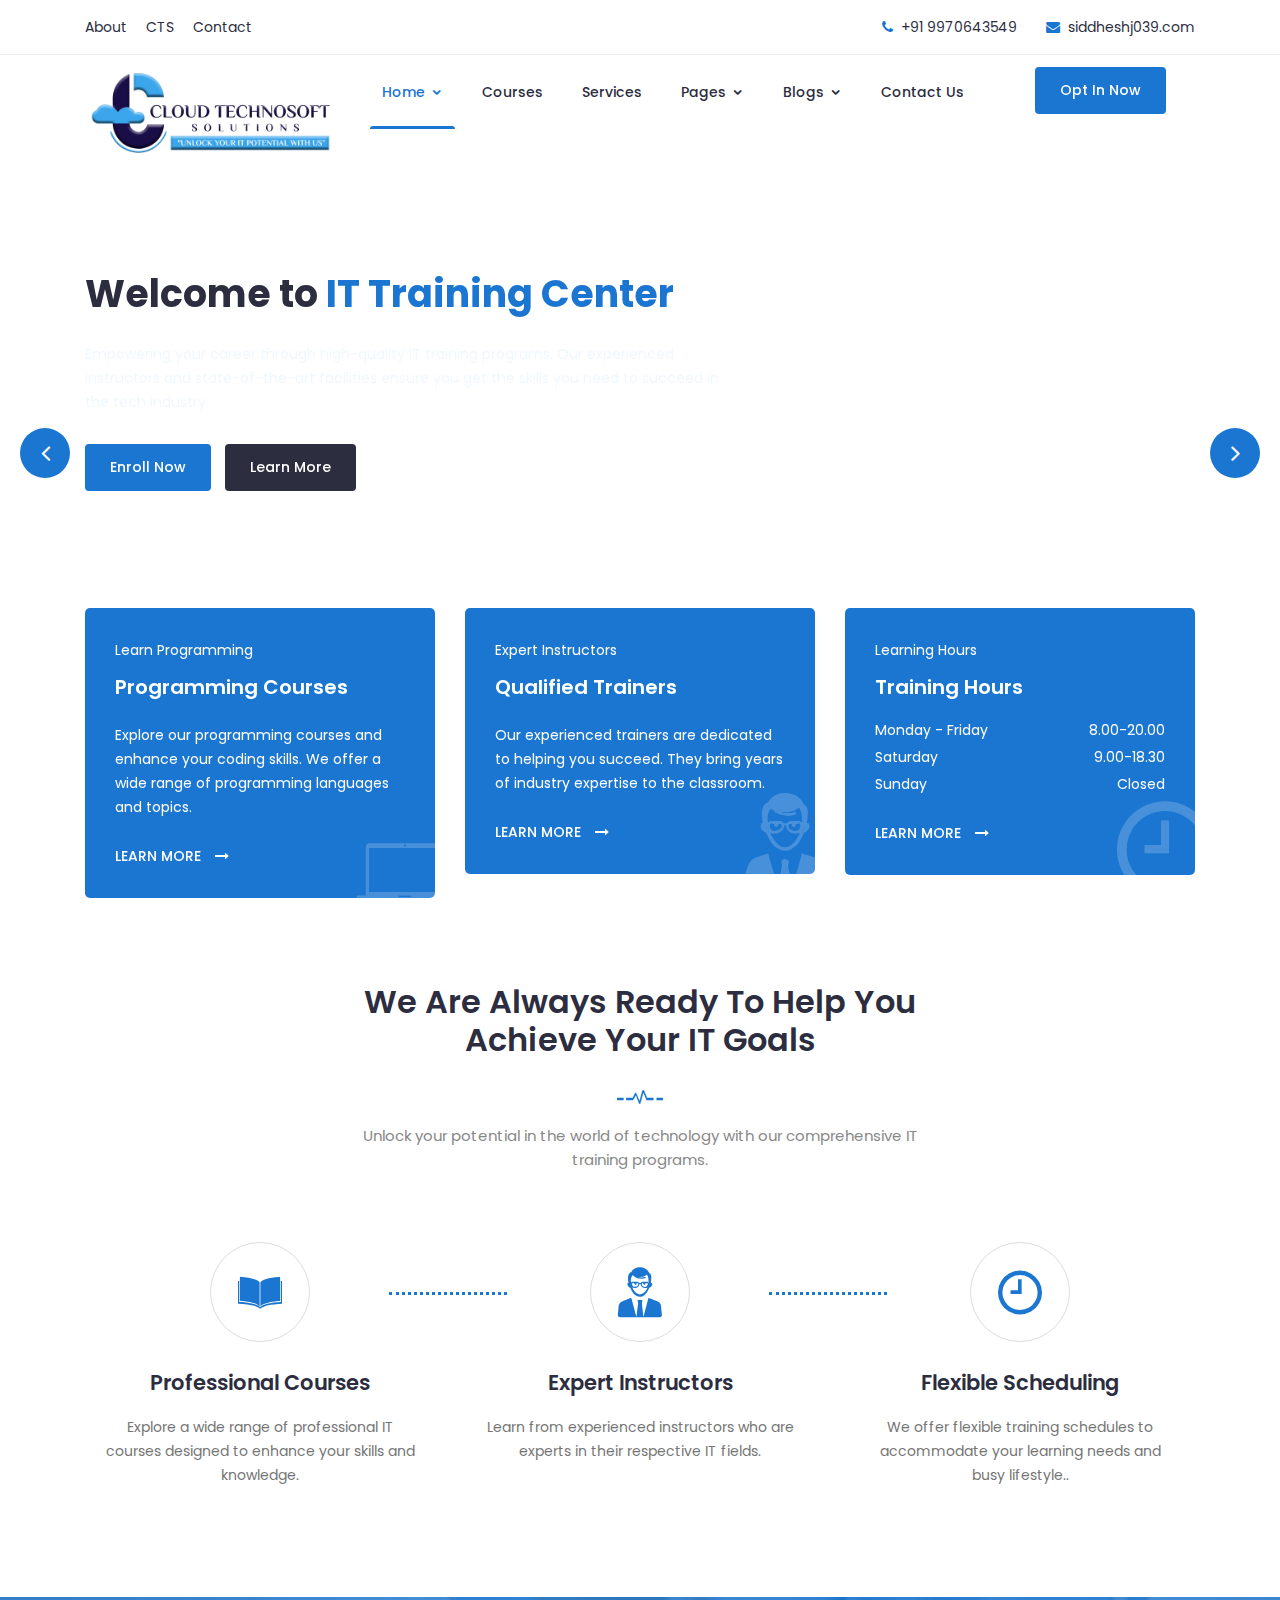
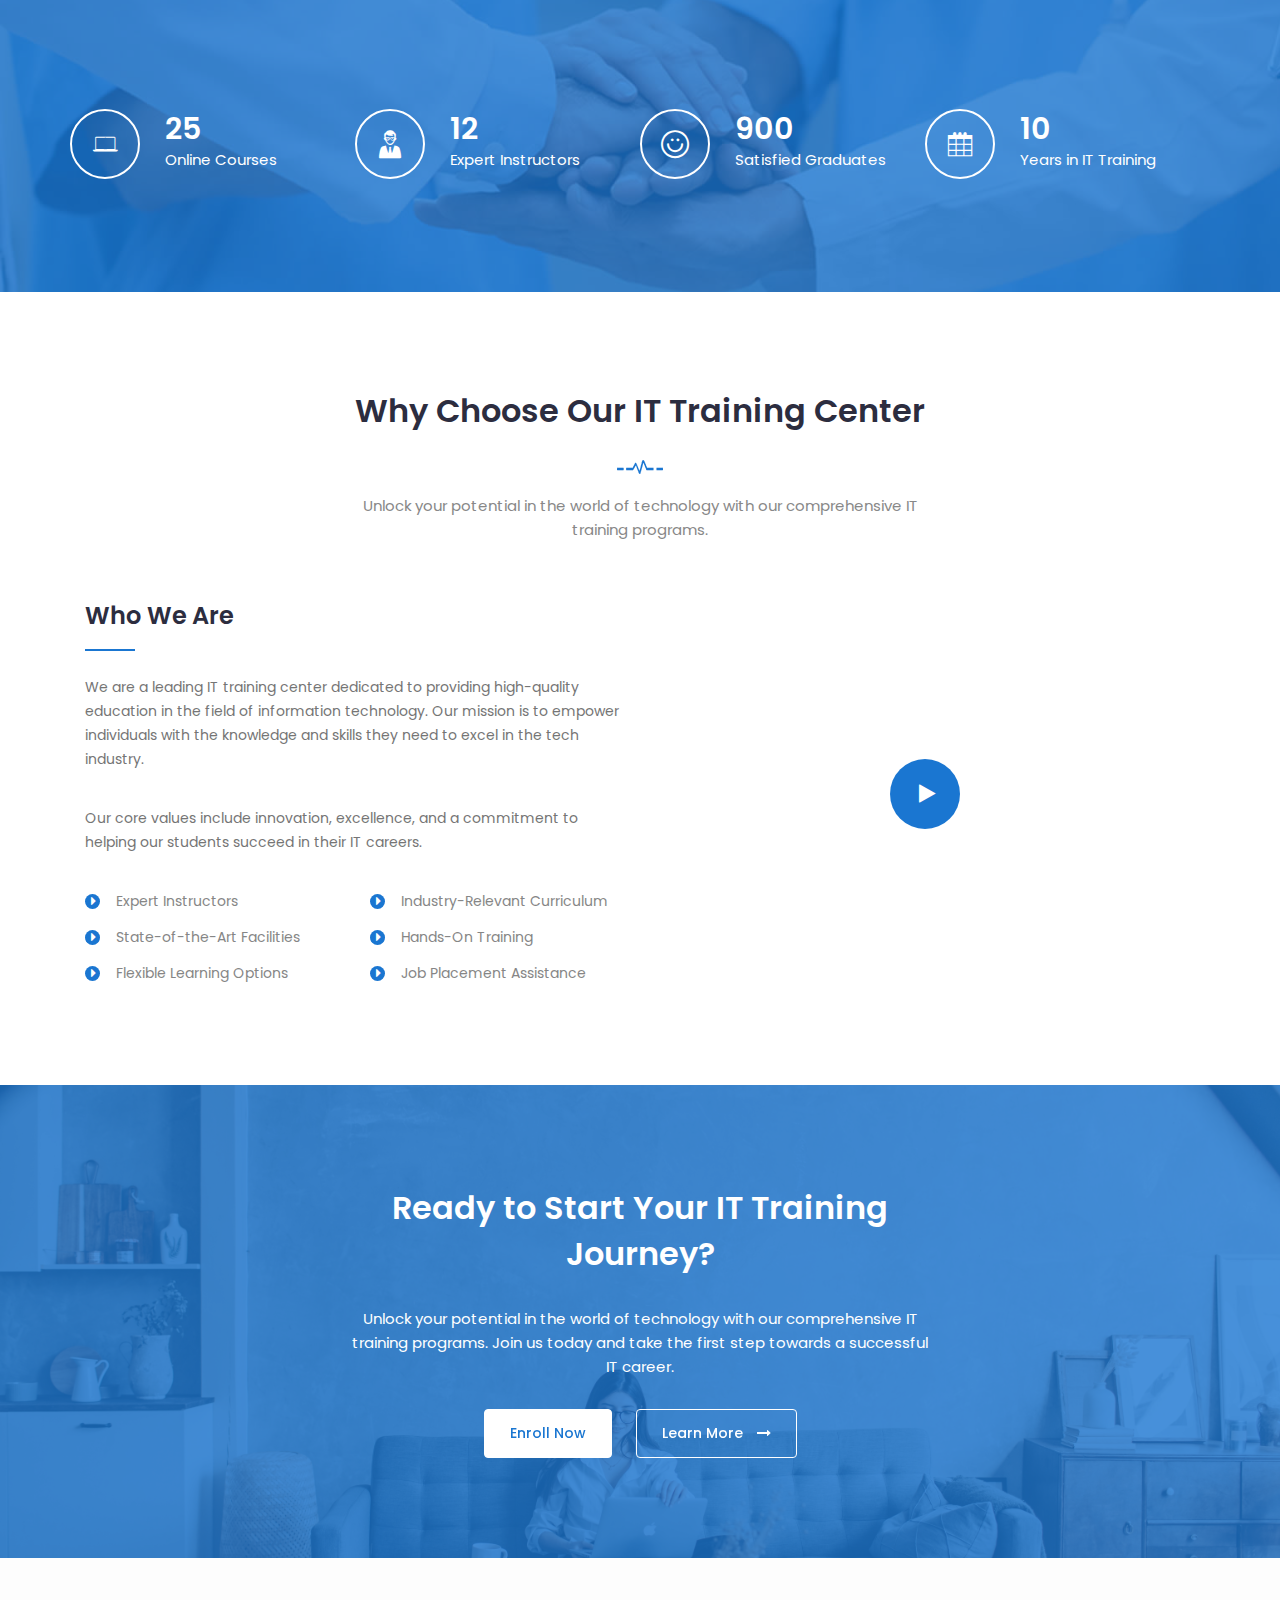
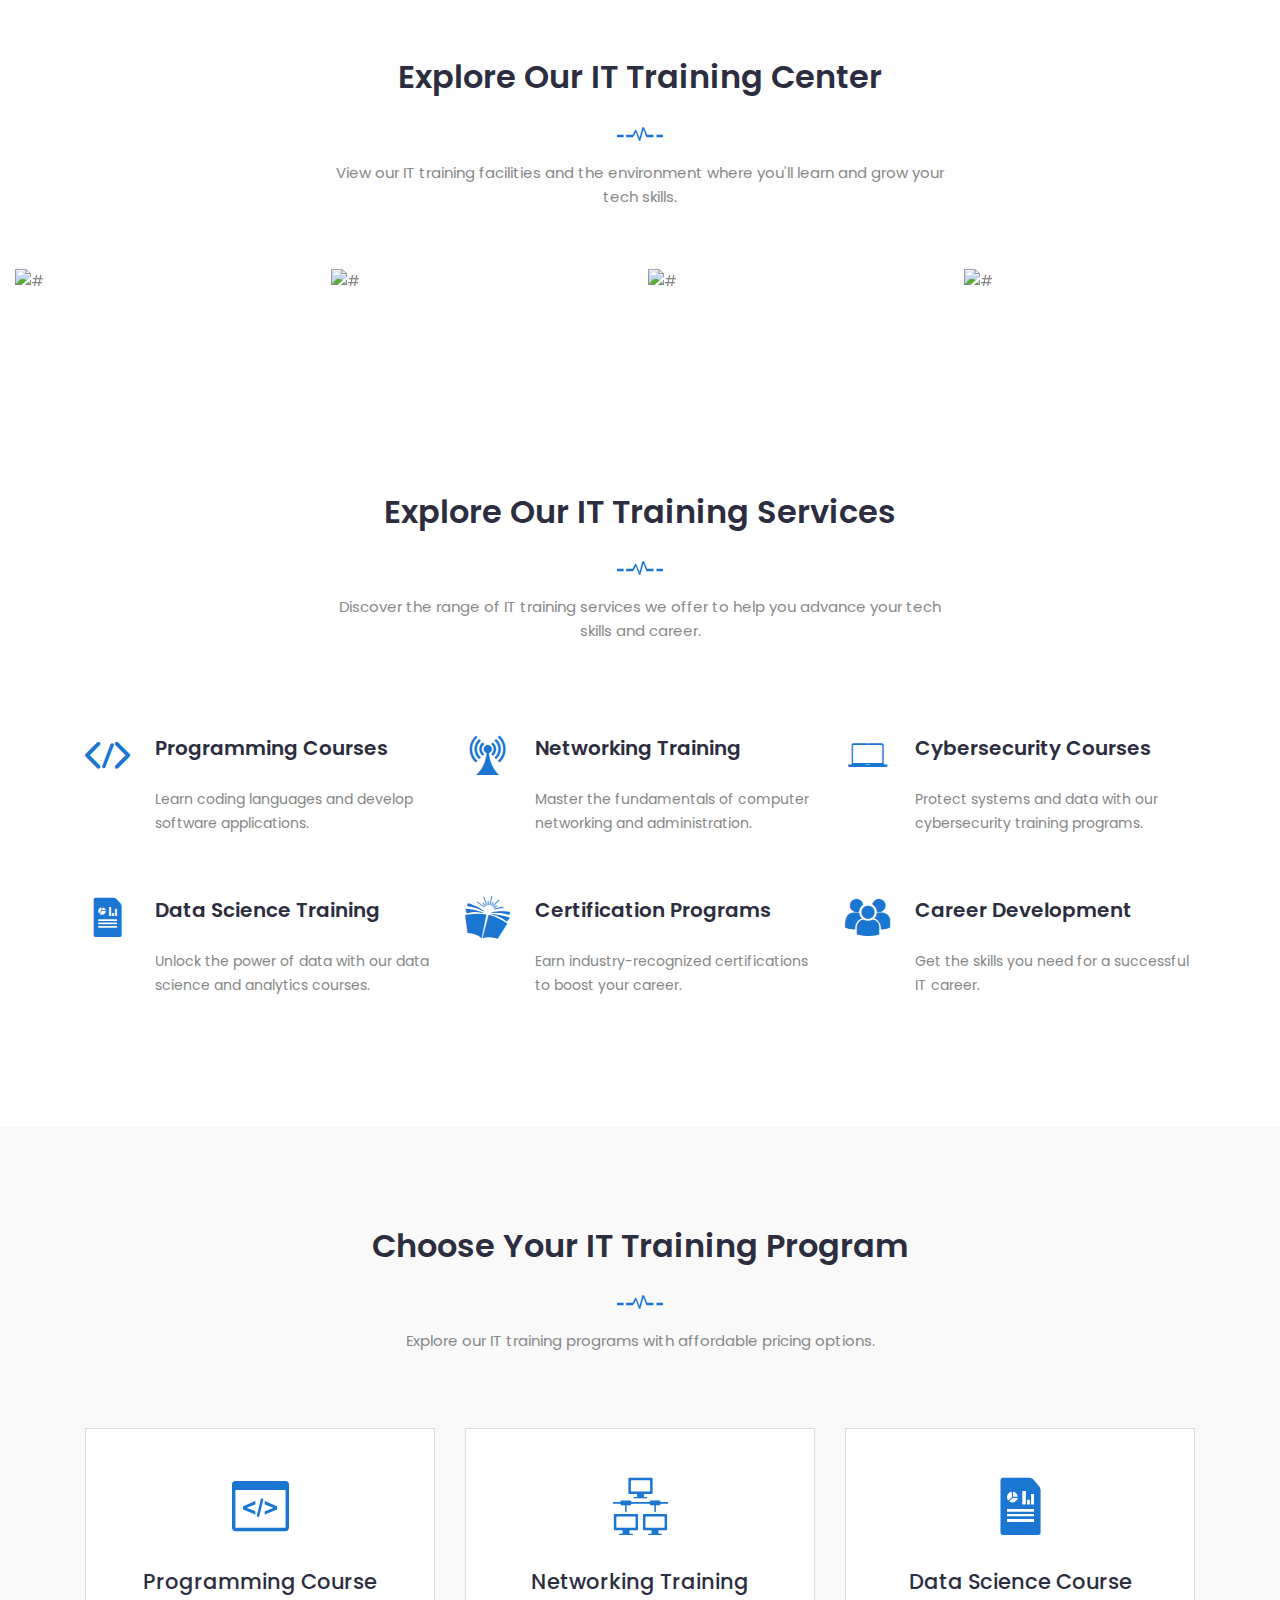
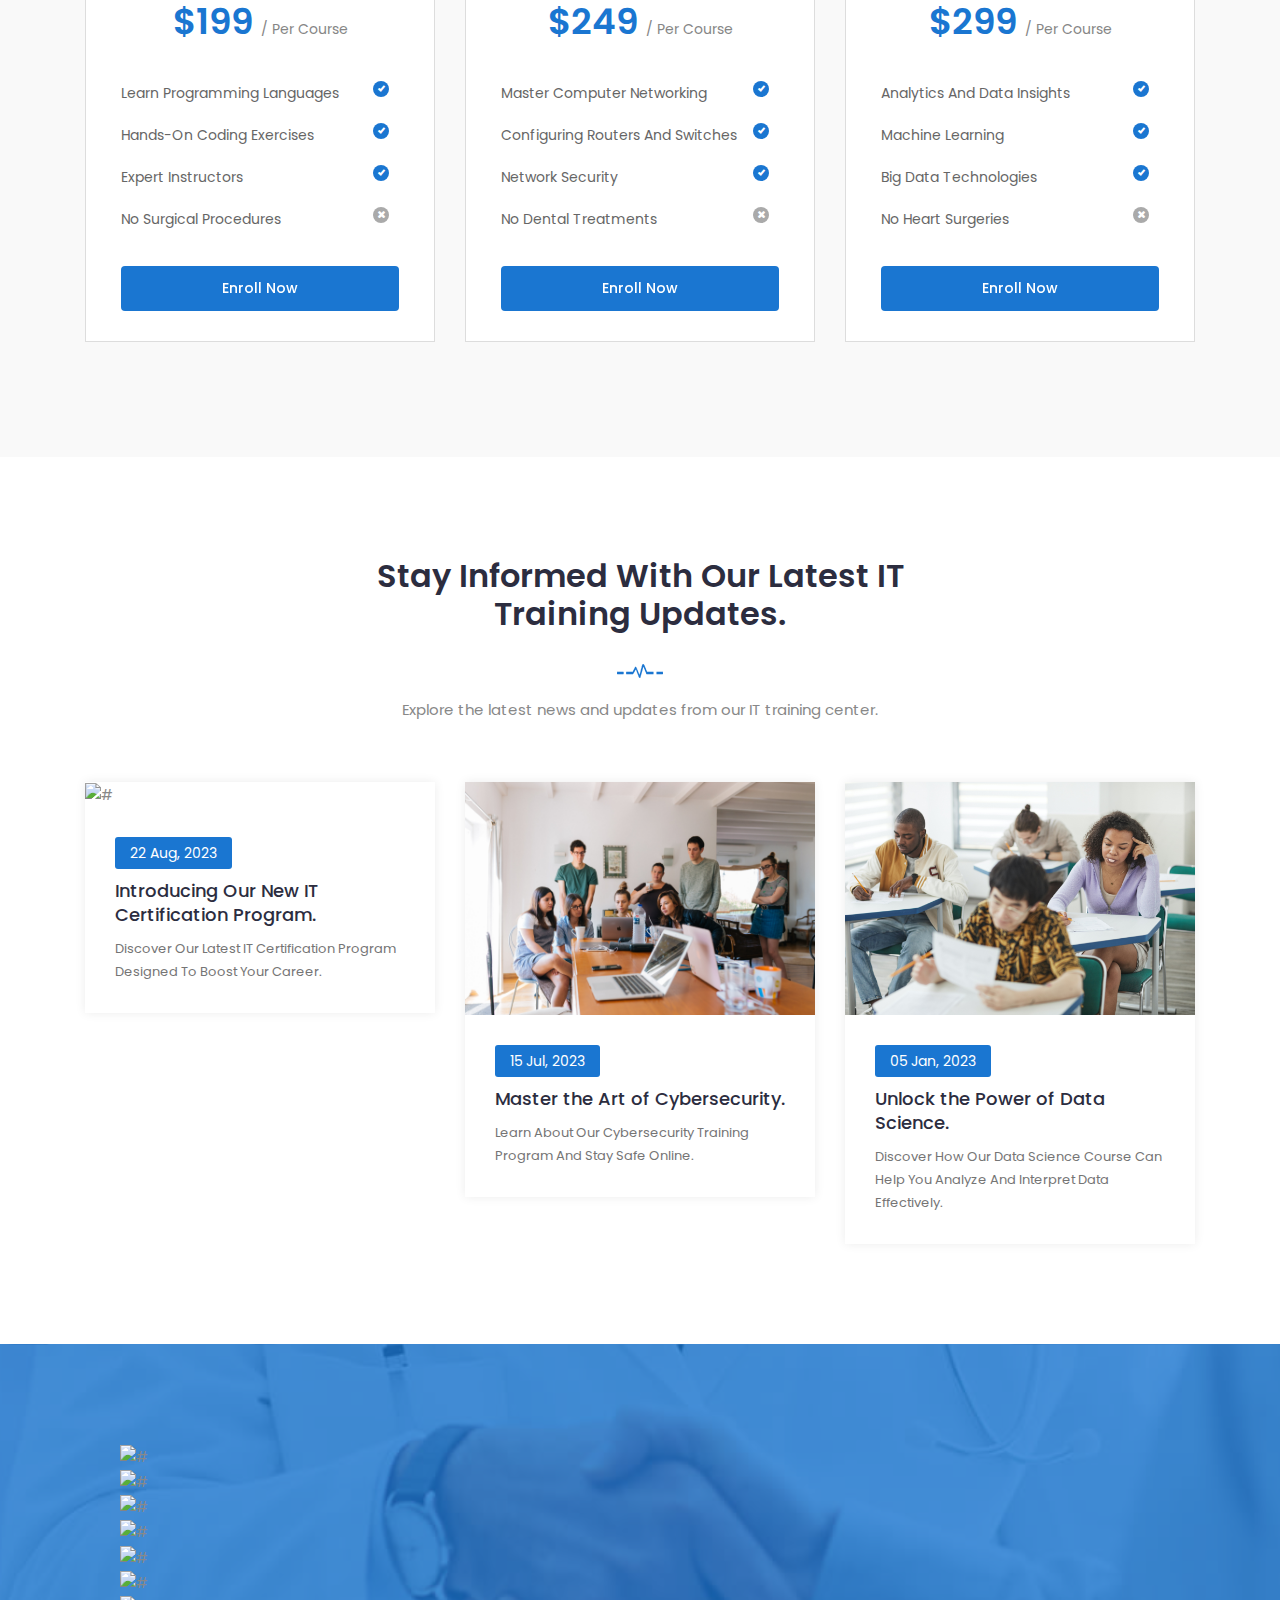
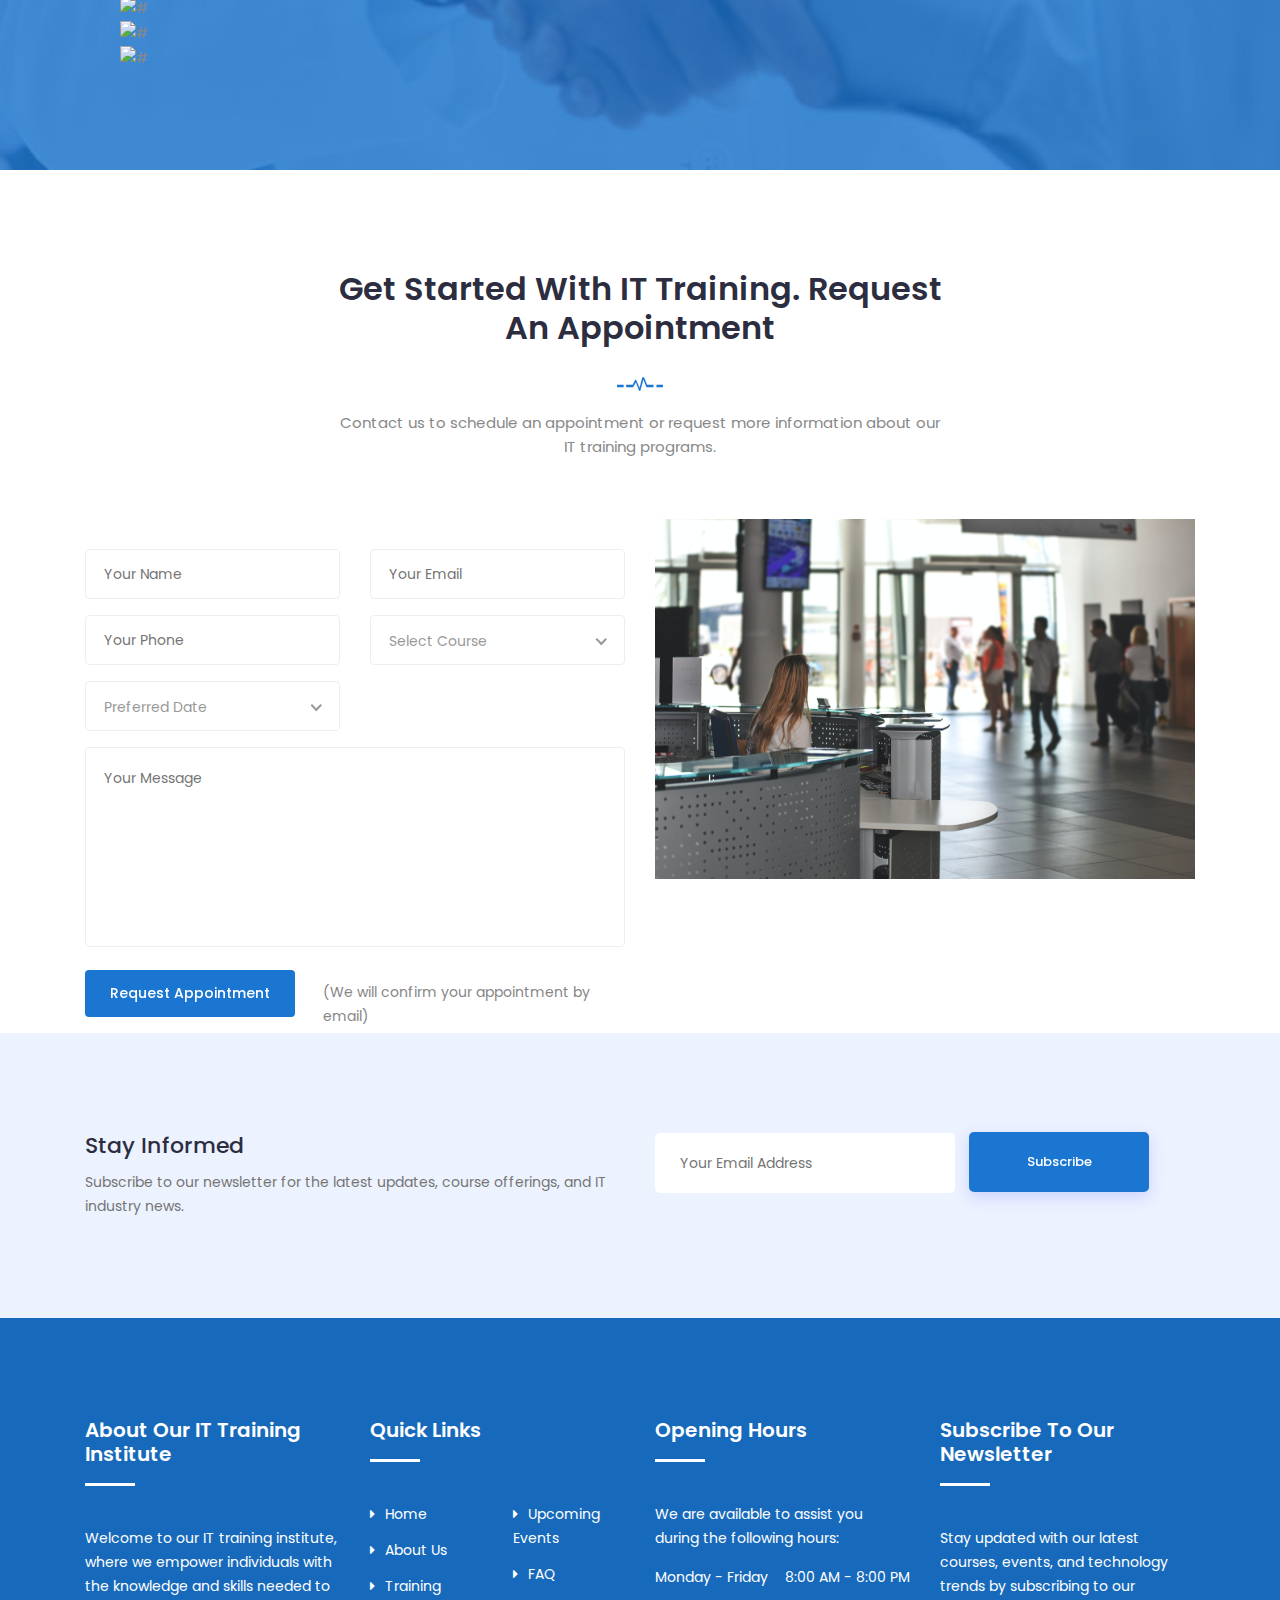
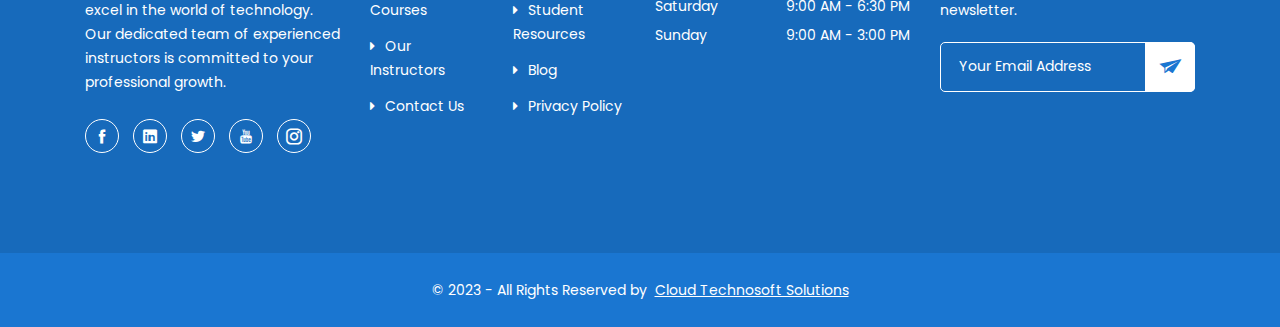
==== index.html @ 2bb89c11 "Add files via upload" ====
<!doctype html>
<html class="no-js" lang="zxx">
    <head>
        <!-- Meta Tags -->
		<meta charset="utf-8">
		<meta http-equiv="X-UA-Compatible" content="IE=edge">
		<meta name="keywords" content="Site keywords here">
		<meta name="description" content="">
		<meta name='copyright' content=''>
		<meta name="viewport" content="width=device-width, initial-scale=1, shrink-to-fit=no">
		
		<!-- Title -->
        <title>Cloud Technosoft solutions  </title>
		
		<!-- Favicon -->
        <link rel="icon" href="img/vector_logo.png">
		
		<!-- Google Fonts -->
		<link href="https://fonts.googleapis.com/css?family=Poppins:200i,300,300i,400,400i,500,500i,600,600i,700,700i,800,800i,900,900i&display=swap" rel="stylesheet">

		<!-- Bootstrap CSS -->
		<link rel="stylesheet" href="css/bootstrap.min.css">
		<!-- Nice Select CSS -->
		<link rel="stylesheet" href="css/nice-select.css">
		<!-- Font Awesome CSS -->
        <link rel="stylesheet" href="css/font-awesome.min.css">
		<!-- icofont CSS -->
        <link rel="stylesheet" href="css/icofont.css">
		<!-- Slicknav -->
		<link rel="stylesheet" href="css/slicknav.min.css">
		<!-- Owl Carousel CSS -->
        <link rel="stylesheet" href="css/owl-carousel.css">
		<!-- Datepicker CSS -->
		<link rel="stylesheet" href="css/datepicker.css">
		<!-- Animate CSS -->
        <link rel="stylesheet" href="css/animate.min.css">
		<!-- Magnific Popup CSS -->
        <link rel="stylesheet" href="css/magnific-popup.css">
		
		<!-- Medipro CSS -->
        <link rel="stylesheet" href="css/normalize.css">
        <link rel="stylesheet" href="style.css">
        <link rel="stylesheet" href="css/responsive.css">
		
    </head>
    <body>
	<!--
	
        <div class="preloader">
            <div class="loader">
                <div class="loader-outter"></div>
                <div class="loader-inner"></div>

                <div class="indicator"> 
                    <svg width="16px" height="12px">
                        <polyline id="back" points="1 6 4 6 6 11 10 1 12 6 15 6"></polyline>
                        <polyline id="front" points="1 6 4 6 6 11 10 1 12 6 15 6"></polyline>
                    </svg>
                </div>
            </div>
        </div>
      End Preloader 
	 Get Pro Button
		<ul class="pro-features">
			<a class="get-pro" href="#">Get Pro</a>
			<li class="big-title">Pro Version Available on Themeforest</li>
			<li class="title">Pro Version Features</li>
			<li>2+ premade home pages</li>
			<li>20+ html pages</li>
			<li>Color Plate With 12+ Colors</li>
			<li>Sticky Header / Sticky Filters</li>
			<li>Working Contact Form With Google Map</li>
			<div class="button">
				<a href="http://preview.themeforest.net/item/mediplus-medical-and-doctor-html-template/full_screen_preview/26665910?_ga=2.145092285.888558928.1591971968-344530658.1588061879" target="_blank" class="btn">Pro Version Demo</a>
				<a href="https://themeforest.net/item/mediplus-medical-and-doctor-html-template/26665910" target="_blank" class="btn">Buy Pro Version</a>
			</div>
		</ul>
	-->
		<!-- Header Area -->
		<header class="header" >
			<!-- Topbar -->
			<div class="topbar">
				<div class="container">
					<div class="row">
						<div class="col-lg-6 col-md-5 col-12">
							<!-- Contact -->
							<ul class="top-link">
								<li><a href="#">About</a></li>
								<li><a href="#">CTS</a></li>
								<li><a href="#">Contact</a></li>
								
							</ul>
							<!-- End Contact -->
						</div>
						<div class="col-lg-6 col-md-7 col-12">
							<!-- Top Contact -->
							<ul class="top-contact">
								<li><i class="fa fa-phone"></i>+91 9970643549</li>
								<li><i class="fa fa-envelope"></i><a href="mailto:support@yourmail.com">siddheshj039.com</a></li>
							</ul>
							<!-- End Top Contact -->
						</div>
					</div>
				</div>
			</div>
			<!-- End Topbar -->
			<!-- Header Inner -->
			<div class="header-inner">
				<div class="container">
					<div class="inner">
						<div class="row">
							<div class="col-lg-3 col-md-3 col-12">
								<!-- Start Logo -->
								<div class="logo">
									<a href="index.html"><img src="img/dml.jpg" alt="#"></a>
								</div>
								<!-- End Logo -->
								<!-- Mobile Nav -->
								<div class="mobile-nav"></div>
								<!-- End Mobile Nav -->
							</div>
							<div class="col-lg-7 col-md-9 col-12">
								<!-- Main Menu -->
								<div class="main-menu">
									<nav class="navigation">
										<ul class="nav menu">
											<li class="active"><a href="#">Home <i class="icofont-rounded-down"></i></a>
												<ul class="dropdown">
													<li><a href="index.html">Home Page 1</a></li>
												</ul>
											</li>
											<li><a href="#">Courses </a></li>
											<li><a href="#">Services </a></li>
											<li><a href="#">Pages <i class="icofont-rounded-down"></i></a>
												<ul class="dropdown">
													<li><a href="404.html">404 Error</a></li>
												</ul>
											</li>
											<li><a href="#">Blogs <i class="icofont-rounded-down"></i></a>
												<ul class="dropdown">
													<li><a href="blog-single.html">Blog Details</a></li>
												</ul>
											</li>
											<li><a href="contact.html">Contact Us</a></li>
										</ul>
									</nav>
								</div>
								<!--/ End Main Menu -->
							</div>
							<div class="col-lg-2 col-12">
								<div class="get-quote">
									<a href="appointment.html" class="btn">Opt in now</a>
								</div>
							</div>
						</div>
					</div>
				</div>
			</div>
			<!--/ End Header Inner -->
		</header>
		<!-- End Header Area -->
		
		<!-- Slider Area -->
		<section class="slider">
			<div class="hero-slider">
				<!-- Start Single Slider -->
				<div class="single-slider" style="background-image:url('img/slidercts1.jpg')">
					<div class="container">
						<div class="row">
							<div class="col-lg-7">
								<div class="text">
									<h1>Welcome to <span>IT Training Center</span></h1>
									<p style="color: aliceblue;">Empowering your career through high-quality IT training programs. Our experienced instructors and state-of-the-art facilities ensure you get the skills you need to succeed in the tech industry.</p>
									<div class="button">
										<a href="#" class="btn">Enroll Now</a>
										<a href="#" class="btn primary">Learn More</a>
									</div>
								</div>
							</div>
						</div>
					</div>
				</div>
				<!-- End Single Slider -->
				<!-- Start Single Slider -->
				<div class="single-slider" style="background-image:url('img/slidercts2.jpg')">
					<div class="container">
						<div class="row">
							<div class="col-lg-7">
								<div class="text">
									<h1>Welcome to <span>IT Training Center</span></h1>
									<p>Our mission is to equip you with the latest IT skills and knowledge. Join us to explore a world of opportunities in the fast-paced IT industry.</p>
									<div class="button">
										<a href="#" class="btn">Enroll Now</a>
										<a href="#" class="btn primary">About Us</a>
									</div>
								</div>
							</div>
						</div>
					</div>
				</div>
				<!-- Start End Slider -->
				<!-- Start Single Slider -->
				<div class="single-slider" style="background-image:url('img/slidercts3.jpg')">
					<div class="container">
						<div class="row">
							<div class="col-lg-7">
								<div class="text">
									<h1>Welcome to <span>IT Training Center</span></h1>
									<p>Contact us today to start your journey towards a successful IT career. We are here to support your growth and development.</p>
									<div class="button">
										<a href="#" class="btn">Enroll Now</a>
										<a href="#" class="btn primary">Contact Us</a>
									</div>
								</div>
							</div>
						</div>
					</div>
				</div>
				<!-- End Single Slider -->
			</div>
		</section>
		<!--/ End Slider Area -->
		
		<!-- Start Schedule Area -->
<section class="schedule">
    <div class="container">
        <div class="schedule-inner">
            <div class="row">
                <div class="col-lg-4 col-md-6 col-12 ">
                    <!-- single-schedule -->
                    <div class="single-schedule first">
                        <div class="inner">
                            <div class="icon">
                                <i class="icofont-laptop"></i>
                            </div>
                            <div class="single-content">
                                <span>Learn Programming</span>
                                <h4>Programming Courses</h4>
                                <p>Explore our programming courses and enhance your coding skills. We offer a wide range of programming languages and topics.</p>
                                <a href="#">LEARN MORE <i class="fa fa-long-arrow-right"></i></a>
                            </div>
                        </div>
                    </div>
                </div>
                <div class="col-lg-4 col-md-6 col-12">
                    <!-- single-schedule -->
                    <div class="single-schedule middle">
                        <div class="inner">
                            <div class="icon">
                                <i class="icofont-teacher"></i>
                            </div>
                            <div class="single-content">
                                <span>Expert Instructors</span>
                                <h4>Qualified Trainers</h4>
                                <p>Our experienced trainers are dedicated to helping you succeed. They bring years of industry expertise to the classroom.</p>
                                <a href="#">LEARN MORE <i class="fa fa-long-arrow-right"></i></a>
                            </div>
                        </div>
                    </div>
                </div>
                <div class="col-lg-4 col-md-12 col-12">
                    <!-- single-schedule -->
                    <div class="single-schedule last">
                        <div class="inner">
                            <div class="icon">
                                <i class="icofont-clock-time"></i>
                            </div>
                            <div class="single-content">
                                <span>Learning Hours</span>
                                <h4>Training Hours</h4>
                                <ul class="time-sidual">
                                    <li class="day">Monday - Friday <span>8.00-20.00</span></li>
                                    <li class="day">Saturday <span>9.00-18.30</span></li>
                                    <li class="day">Sunday <span>Closed</span></li>
                                </ul>
                                <a href="#">LEARN MORE <i class="fa fa-long-arrow-right"></i></a>
                            </div>
                        </div>
                    </div>
                </div>
            </div>
        </div>
    </div>
</section>
<!--/ End Schedule Area -->


		<!-- Start Feautes -->
		<section class="Feautes section">
			<div class="container">
				<div class="row">
					<div class="col-lg-12">
						<div class="section-title">
							<h2>We Are Always Ready To Help You Achieve Your IT Goals</h2>
							<img src="img/section-img.png" alt="#">
							<p>Unlock your potential in the world of technology with our comprehensive IT training programs.

							</p>
						</div>
					</div>
				</div>
				<div class="row">
					<div class="col-lg-4 col-12">
						<!-- Start Single features -->
						<div class="single-features">
							<div class="signle-icon">
								<i class="icofont-book"></i>
							</div>
							<h3>Professional Courses</h3>
							<p>Explore a wide range of professional IT courses designed to enhance your skills and knowledge.</p>
						</div>
						<!-- End Single features -->
					</div>
					<div class="col-lg-4 col-12">
						<!-- Start Single features -->
						<div class="single-features">
							<div class="signle-icon">
								<i class="icofont-man-in-glasses"></i>
							</div>
							<h3>Expert Instructors</h3>
							<p>Learn from experienced instructors who are experts in their respective IT fields.</p>
						</div>
						<!-- End Single features -->
					</div>
					<div class="col-lg-4 col-12">
						<!-- Start Single features -->
						<div class="single-features last">
							<div class="signle-icon">
								<i class="icofont-clock-time"></i>
							</div>
							<h3>Flexible Scheduling</h3>
							<p>We offer flexible training schedules to accommodate your learning needs and busy lifestyle..</p>
						</div>
						<!-- End Single features -->
					</div>
				</div>
			</div>
		</section>
		<!--/ End Feautes -->
		
		<!-- Start Fun-facts -->
		<div id="fun-facts" class="fun-facts section overlay">
			<div class="container">
				<div class="row">
					<div class="col-lg-3 col-md-6 col-12">
						<!-- Start Single Fun -->
						<div class="single-fun">
							<i class="icofont icofont-laptop"></i>
							<div class="content">
								<span class="counter">25</span>
								<p>Online Courses</p>
							</div>
						</div>
						<!-- End Single Fun -->
					</div>
					<div class="col-lg-3 col-md-6 col-12">
						<!-- Start Single Fun -->
						<div class="single-fun">
							<i class="icofont icofont-teacher"></i>
							<div class="content">
								<span class="counter">12</span>
								<p>Expert Instructors</p>
							</div>
						</div>
						<!-- End Single Fun -->
					</div>
					<div class="col-lg-3 col-md-6 col-12">
						<!-- Start Single Fun -->
						<div class="single-fun">
							<i class="icofont-simple-smile"></i>
							<div class="content">
								<span class="counter">900</span>
								<p>Satisfied Graduates</p>
							</div>
						</div>
						<!-- End Single Fun -->
					</div>
					<div class="col-lg-3 col-md-6 col-12">
						<!-- Start Single Fun -->
						<div class="single-fun">
							<i class="icofont icofont-calendar"></i>
							<div class="content">
								<span class="counter">10</span>
								<p>Years in IT Training</p>
							</div>
						</div>
						<!-- End Single Fun -->
					</div>
				</div>
			</div>
		</div>
		<!--/ End Fun-facts -->
		
		
	<!-- Start Why choose -->
<section class="why-choose section">
    <div class="container">
        <div class="row">
            <div class="col-lg-12">
                <div class="section-title">
                    <h2>Why Choose Our IT Training Center</h2>
                    <img src="img/section-img.png" alt="#">
                    <p>Unlock your potential in the world of technology with our comprehensive IT training programs.</p>
                </div>
            </div>
        </div>
        <div class="row">
            <div class="col-lg-6 col-12">
                <!-- Start Choose Left -->
                <div class="choose-left">
                    <h3>Who We Are</h3>
                    <p>We are a leading IT training center dedicated to providing high-quality education in the field of information technology. Our mission is to empower individuals with the knowledge and skills they need to excel in the tech industry.</p>
                    <p>Our core values include innovation, excellence, and a commitment to helping our students succeed in their IT careers.</p>
                    <div class="row">
                        <div class="col-lg-6">
                            <ul class="list">
                                <li><i class="fa fa-caret-right"></i>Expert Instructors</li>
                                <li><i class="fa fa-caret-right"></i>State-of-the-Art Facilities</li>
                                <li><i class="fa fa-caret-right"></i>Flexible Learning Options</li>
                            </ul>
                        </div>
                        <div class="col-lg-6">
                            <ul class="list">
                                <li><i class="fa fa-caret-right"></i>Industry-Relevant Curriculum</li>
                                <li><i class="fa fa-caret-right"></i>Hands-On Training</li>
                                <li><i class="fa fa-caret-right"></i>Job Placement Assistance</li>
                            </ul>
                        </div>
                    </div>
                </div>
                <!-- End Choose Left -->
            </div>
            <div class="col-lg-6 col-12">
                <!-- Start Choose Rights -->
                <div class="choose-right">
                    <div class="video-image">
                        <!-- Video Animation -->
                        <div class="promo-video">
                            <div class="waves-block">
                                <div class="waves wave-1"></div>
                                <div class="waves wave-2"></div>
                                <div class="waves wave-3"></div>
                            </div>
                        </div>
                        <!--/ End Video Animation -->
                        <a href="https://www.youtube.com/watch?v=cpP-fCo8Dn4" class="video video-popup mfp-iframe"><i class="fa fa-play"></i></a>
                    </div>
                </div>
                <!-- End Choose Rights -->
            </div>
        </div>
    </div>
</section>
<!--/ End Why choose -->

		
		<!-- Start Call to action -->
<section class="call-action overlay" data-stellar-background-ratio="0.5">
    <div class="container">
        <div class="row">
            <div class="col-lg-12 col-md-12 col-12">
                <div class="content">
                    <h2>Ready to Start Your IT Training Journey?</h2>
                    <p>Unlock your potential in the world of technology with our comprehensive IT training programs. Join us today and take the first step towards a successful IT career.</p>
                    <div class="button">
                        <a href="#" class="btn">Enroll Now</a>
                        <a href="#" class="btn second">Learn More <i class="fa fa-long-arrow-right"></i></a>
                    </div>
                </div>
            </div>
        </div>
    </div>
</section>
<!--/ End Call to action -->

		
		<!-- Start portfolio -->
<section class="portfolio section">
    <div class="container">
        <div class="row">
            <div class="col-lg-12">
                <div class="section-title">
                    <h2>Explore Our IT Training Center</h2>
                    <img src="img/section-img.png" alt="#">
                    <p>View our IT training facilities and the environment where you'll learn and grow your tech skills.</p>
                </div>
            </div>
        </div>
    </div>
    <div class="container-fluid">
        <div class="row">
            <div class="col-lg-12 col-12">
                <div class="owl-carousel portfolio-slider">
                    <div class="single-pf">
                        <img src="img/training1.jpg" alt="#">
                        <a href="portfolio-details.html" class="btn">View Details</a>
                    </div>
                    <div class="single-pf">
                        <img src="img/training2.jpg" alt="#">
                        <a href="portfolio-details.html" class="btn">View Details</a>
                    </div>
                    <div class="single-pf">
                        <img src="img/training3.jpg" alt="#">
                        <a href="portfolio-details.html" class="btn">View Details</a>
                    </div>
                    <div class="single-pf">
                        <img src="img/training4.jpg" alt="#">
                        <a href="portfolio-details.html" class="btn">View Details</a>
                    </div>
                    <div class="single-pf">
                        <img src="img/training1.jpg" alt="#">
                        <a href="portfolio-details.html" class="btn">View Details</a>
                    </div>
                    <div class="single-pf">
                        <img src="img/training2.jpg" alt="#">
                        <a href="portfolio-details.html" class="btn">View Details</a>
                    </div>
                    <div class="single-pf">
                        <img src="img/training3.jpg" alt="#">
                        <a href="portfolio-details.html" class="btn">View Details</a>
                    </div>
                    <div class="single-pf">
                        <img src="img/training4.jpg" alt="#">
                        <a href="portfolio-details.html" class="btn">View Details</a>
                    </div>
                </div>
            </div>
        </div>
    </div>
</section>
<!--/ End Portfolio -->

	<!-- Start Services -->
<section class="services section">
    <div class="container">
        <div class="row">
            <div class="col-lg-12">
                <div class="section-title">
                    <h2>Explore Our IT Training Services</h2>
                    <img src="img/section-img.png" alt="#">
                    <p>Discover the range of IT training services we offer to help you advance your tech skills and career.</p>
                </div>
            </div>
        </div>
        <div class="row">
            <div class="col-lg-4 col-md-6 col-12">
                <!-- Start Single Service -->
                <div class="single-service">
                    <i class="icofont icofont-code-alt"></i>
                    <h4><a href="service-details.html">Programming Courses</a></h4>
                    <p>Learn coding languages and develop software applications.</p>	
                </div>
                <!-- End Single Service -->
            </div>
            <div class="col-lg-4 col-md-6 col-12">
                <!-- Start Single Service -->
                <div class="single-service">
                    <i class="icofont icofont-network-tower"></i>
                    <h4><a href="service-details.html">Networking Training</a></h4>
                    <p>Master the fundamentals of computer networking and administration.</p>	
                </div>
                <!-- End Single Service -->
            </div>
            <div class="col-lg-4 col-md-6 col-12">
                <!-- Start Single Service -->
                <div class="single-service">
                    <i class="icofont icofont-laptop"></i>
                    <h4><a href="service-details.html">Cybersecurity Courses</a></h4>
                    <p>Protect systems and data with our cybersecurity training programs.</p>	
                </div>
                <!-- End Single Service -->
            </div>
            <div class="col-lg-4 col-md-6 col-12">
                <!-- Start Single Service -->
                <div class="single-service">
                    <i class="icofont icofont-data"></i>
                    <h4><a href="service-details.html">Data Science Training</a></h4>
                    <p>Unlock the power of data with our data science and analytics courses.</p>	
                </div>
                <!-- End Single Service -->
            </div>
            <div class="col-lg-4 col-md-6 col-12">
                <!-- Start Single Service -->
                <div class="single-service">
                    <i class="icofont icofont-education"></i>
                    <h4><a href="service-details.html">Certification Programs</a></h4>
                    <p>Earn industry-recognized certifications to boost your career.</p>	
                </div>
                <!-- End Single Service -->
            </div>
            <div class="col-lg-4 col-md-6 col-12">
                <!-- Start Single Service -->
                <div class="single-service">
                    <i class="icofont icofont-users"></i>
                    <h4><a href="service-details.html">Career Development</a></h4>
                    <p>Get the skills you need for a successful IT career.</p>	
                </div>
                <!-- End Single Service -->
            </div>
        </div>
    </div>
</section>
<!--/ End Services -->
<!-- Start Pricing Table -->
<section class="pricing-table section">
    <div class="container">
        <div class="row">
            <div class="col-lg-12">
                <div class="section-title">
                    <h2>Choose Your IT Training Program</h2>
                    <img src="img/section-img.png" alt="#">
                    <p>Explore our IT training programs with affordable pricing options.</p>
                </div>
            </div>
        </div>
        <div class="row">
            <!-- Single Table -->
            <div class="col-lg-4 col-md-12 col-12">
                <div class="single-table">
                    <!-- Table Head -->
                    <div class="table-head">
                        <div class="icon">
                            <i class="icofont icofont-code"></i>
                        </div>
                        <h4 class="title">Programming Course</h4>
                        <div class="price">
                            <p class="amount">$199<span>/ Per Course</span></p>
                        </div>
                    </div>
                    <!-- Table List -->
                    <ul class="table-list">
                        <li><i class="icofont icofont-ui-check"></i>Learn programming languages</li>
                        <li><i class="icofont icofont-ui-check"></i>Hands-on coding exercises</li>
                        <li><i class="icofont icofont-ui-check"></i>Expert instructors</li>
                        <li class="cross"><i class="icofont icofont-ui-close"></i>No surgical procedures</li>
                    </ul>
                    <div class="table-bottom">
                        <a class="btn" href="#">Enroll Now</a>
                    </div>
                </div>
            </div>
            <!-- End Single Table-->
            <!-- Single Table -->
            <div class="col-lg-4 col-md-12 col-12">
                <div class="single-table">
                    <!-- Table Head -->
                    <div class="table-head">
                        <div class="icon">
                            <i class="icofont icofont-network"></i>
                        </div>
                        <h4 class="title">Networking Training</h4>
                        <div class="price">
                            <p class="amount">$249<span>/ Per Course</span></p>
                        </div>
                    </div>
                    <!-- Table List -->
                    <ul class="table-list">
                        <li><i class="icofont icofont-ui-check"></i>Master computer networking</li>
                        <li><i class="icofont icofont-ui-check"></i>Configuring routers and switches</li>
                        <li><i class="icofont icofont-ui-check"></i>Network security</li>
                        <li class="cross"><i class="icofont icofont-ui-close"></i>No dental treatments</li>
                    </ul>
                    <div class="table-bottom">
                        <a class="btn" href="#">Enroll Now</a>
                    </div>
                </div>
            </div>
            <!-- End Single Table-->
            <!-- Single Table -->
            <div class="col-lg-4 col-md-12 col-12">
                <div class="single-table">
                    <!-- Table Head -->
                    <div class="table-head">
                        <div class="icon">
                            <i class="icofont icofont-data"></i>
                        </div>
                        <h4 class="title">Data Science Course</h4>
                        <div class="price">
                            <p class="amount">$299<span>/ Per Course</span></p>
                        </div>
                    </div>
                    <!-- Table List -->
                    <ul class="table-list">
                        <li><i class="icofont icofont-ui-check"></i>Analytics and data insights</li>
                        <li><i class="icofont icofont-ui-check"></i>Machine learning</li>
                        <li><i class="icofont icofont-ui-check"></i>Big data technologies</li>
                        <li class="cross"><i class="icofont icofont-ui-close"></i>No heart surgeries</li>
                    </ul>
                    <div class="table-bottom">
                        <a class="btn" href="#">Enroll Now</a>
                    </div>
                </div>
            </div>
            <!-- End Single Table-->
        </div>
    </div>
</section>
<!--/ End Pricing Table -->

		
		
		
		<!-- Start Blog Area -->
<section class="blog section" id="blog">
    <div class="container">
        <div class="row">
            <div class="col-lg-12">
                <div class="section-title">
                    <h2>Stay Informed with Our Latest IT Training Updates.</h2>
                    <img src="img/section-img.png" alt="#">
                    <p>Explore the latest news and updates from our IT training center.</p>
                </div>
            </div>
        </div>
        <div class="row">
            <div class="col-lg-4 col-md-6 col-12">
                <!-- Single Blog -->
                <div class="single-news">
                    <div class="news-head">
                        <img src="img/slidercts1.jpg" alt="#">
                    </div>
                    <div class="news-body">
                        <div class="news-content">
                            <div class="date">22 Aug, 2023</div>
                            <h2><a href="blog-single.html">Introducing Our New IT Certification Program.</a></h2>
                            <p class="text">Discover our latest IT certification program designed to boost your career.</p>
                        </div>
                    </div>
                </div>
                <!-- End Single Blog -->
            </div>
            <div class="col-lg-4 col-md-6 col-12">
                <!-- Single Blog -->
                <div class="single-news">
                    <div class="news-head">
                        <img src="img/slidercts2.jpg" alt="#">
                    </div>
                    <div class="news-body">
                        <div class="news-content">
                            <div class="date">15 Jul, 2023</div>
                            <h2><a href="blog-single.html">Master the Art of Cybersecurity.</a></h2>
                            <p class="text">Learn about our cybersecurity training program and stay safe online.</p>
                        </div>
                    </div>
                </div>
                <!-- End Single Blog -->
            </div>
            <div class="col-lg-4 col-md-6 col-12">
                <!-- Single Blog -->
                <div class="single-news">
                    <div class="news-head">
                        <img src="img/slidercts3.jpg" alt="#">
                    </div>
                    <div class="news-body">
                        <div class="news-content">
                            <div class="date">05 Jan, 2023</div>
                            <h2><a href="blog-single.html">Unlock the Power of Data Science.</a></h2>
                            <p class="text">Discover how our data science course can help you analyze and interpret data effectively.</p>
                        </div>
                    </div>
                </div>
                <!-- End Single Blog -->
            </div>
        </div>
    </div>
</section>
<!-- End Blog Area -->

		
		<!-- Start clients -->
		<div class="clients overlay">
			<div class="container">
				<div class="row">
					<div class="col-lg-12 col-md-12 col-12">
						<div class="owl-carousel clients-slider">
							<div class="single-clients">
								<img src="img/client11.png" alt="#">
							</div>
							<div class="single-clients">
								<img src="img/client21.png" alt="#">
							</div>
							<div class="single-clients">
								<img src="img/client31.png" alt="#">
							</div>
							<div class="single-clients">
								<img src="img/client41.png" alt="#">
							</div>
							<div class="single-clients">
								<img src="img/client51.png" alt="#">
							</div>
							<div class="single-clients">
								<img src="img/client11.png" alt="#">
							</div>
							<div class="single-clients">
								<img src="img/client21.png" alt="#">
							</div>
							<div class="single-clients">
								<img src="img/client31.png" alt="#">
							</div>
							<div class="single-clients">
								<img src="img/client41.png" alt="#">
							</div>
						</div>
					</div>
				</div>
			</div>
		</div>
		<!--/Ens clients -->
		
	<!-- Start Appointment -->
<section class="appointment">
    <div class="container">
        <div class="row">
            <div class="col-lg-12">
                <div class="section-title">
                    <h2>Get Started with IT Training. Request an Appointment</h2>
                    <img src="img/section-img.png" alt="#">
                    <p>Contact us to schedule an appointment or request more information about our IT training programs.</p>
                </div>
            </div>
        </div>
        <div class="row">
            <div class="col-lg-6 col-md-12 col-12">
                <form class="form" action="#">
                    <div class="row">
                        <div class="col-lg-6 col-md-6 col-12">
                            <div class="form-group">
                                <input name="name" type="text" placeholder="Your Name">
                            </div>
                        </div>
                        <div class="col-lg-6 col-md-6 col-12">
                            <div class="form-group">
                                <input name="email" type="email" placeholder="Your Email">
                            </div>
                        </div>
                        <div class="col-lg-6 col-md-6 col-12">
                            <div class="form-group">
                                <input name="phone" type="text" placeholder="Your Phone">
                            </div>
                        </div>
                        <div class="col-lg-6 col-md-6 col-12">
                            <div class="form-group">
                                <div class="nice-select form-control wide" tabindex="0"><span class="current">Select Course</span>
                                    <ul class="list">
                                        <li data-value="1" class="option selected ">Select Course</li>
                                        <li data-value="2" class="option">Web Development</li>
                                        <li data-value="3" class="option">Data Science</li>
                                        <li data-value="4" class="option">Cybersecurity</li>
                                        <li data-value="5" class="option">Network Administration</li>
                                    </ul>
                                </div>
                            </div>
                        </div>
                        <div class="col-lg-6 col-md-6 col-12">
                            <div class="form-group">
                                <div class="nice-select form-control wide" tabindex="0"><span class="current">Preferred Date</span>
                                    <ul class="list">
                                        <li data-value="1" class="option selected ">Preferred Date</li>
                                        <li data-value="2" class="option">Today</li>
                                        <li data-value="3" class="option">Tomorrow</li>
                                        <li data-value="4" class="option">Next Week</li>
                                    </ul>
                                </div>
                            </div>
                        </div>
                        <div class="col-lg-12 col-md-12 col-12">
                            <div class="form-group">
                                <textarea name="message" placeholder="Your Message"></textarea>
                            </div>
                        </div>
                    </div>
                    <div class="row">
                        <div class="col-lg-5 col-md-4 col-12">
                            <div class="form-group">
                                <div class="button">
                                    <button type="submit" class="btn">Request Appointment</button>
                                </div>
                            </div>
                        </div>
                        <div class="col-lg-7 col-md-8 col-12">
                            <p>(We will confirm your appointment by email)</p>
                        </div>
                    </div>
                </form>
            </div>
            <div class="col-lg-6 col-md-12 ">
                <div class="appointment-image">
                    <img src="img/contact-imgcts.jpg" alt="#">
                </div>
            </div>
        </div>
    </div>
</section>
<!-- End Appointment -->

		
		<!-- Start Newsletter Area -->
		<!-- Start Newsletter Area -->
<section class="newsletter section">
    <div class="container">
        <div class="row">
            <div class="col-lg-6 col-12">
                <!-- Start Newsletter Form -->
                <div class="subscribe-text">
                    <h6>Stay Informed</h6>
                    <p>Subscribe to our newsletter for the latest updates, course offerings, and IT industry news.</p>
                </div>
                <!-- End Newsletter Form -->
            </div>
            <div class="col-lg-6 col-12">
                <!-- Start Newsletter Form -->
                <div class="subscribe-form">
                    <form action="#" method="post" class="newsletter-inner">
                        <input name="email" placeholder="Your Email Address" class="common-input" onfocus="this.placeholder = ''" onblur="this.placeholder = 'Your Email Address'" required="" type="email">
                        <button class="btn" type="submit">Subscribe</button>
                    </form>
                </div>
                <!-- End Newsletter Form -->
            </div>
        </div>
    </div>
</section>
<!-- /End Newsletter Area -->

		<!-- /End Newsletter Area -->
		
	<!-- Footer Area -->
<footer id="footer" class="footer">
    <!-- Footer Top -->
    <div class="footer-top">
        <div class="container">
            <div class="row">
                <div class="col-lg-3 col-md-6 col-12">
                    <div class="single-footer">
                        <h2>About Our IT Training Institute</h2>
                        <p>Welcome to our IT training institute, where we empower individuals with the knowledge and skills needed to excel in the world of technology. Our dedicated team of experienced instructors is committed to your professional growth.</p>
                        <!-- Social -->
                        <ul class="social">
                            <li><a href="#"><i class="icofont-facebook"></i></a></li>
                            <li><a href="#"><i class="icofont-linkedin"></i></a></li>
                            <li><a href="#"><i class="icofont-twitter"></i></a></li>
                            <li><a href="#"><i class="icofont-youtube"></i></a></li>
                            <li><a href="#"><i class="icofont-instagram"></i></a></li>
                        </ul>
                        <!-- End Social -->
                    </div>
                </div>
                <div class="col-lg-3 col-md-6 col-12">
                    <div class="single-footer f-link">
                        <h2>Quick Links</h2>
                        <div class="row">
                            <div class="col-lg-6 col-md-6 col-12">
                                <ul>
                                    <li><a href="#"><i class="fa fa-caret-right" aria-hidden="true"></i>Home</a></li>
                                    <li><a href="#"><i class="fa fa-caret-right" aria-hidden="true"></i>About Us</a></li>
                                    <li><a href="#"><i class="fa fa-caret-right" aria-hidden="true"></i>Training Courses</a></li>
                                    <li><a href="#"><i class="fa fa-caret-right" aria-hidden="true"></i>Our Instructors</a></li>
                                    <li><a href="#"><i class="fa fa-caret-right" aria-hidden="true"></i>Contact Us</a></li>
                                </ul>
                            </div>
                            <div class="col-lg-6 col-md-6 col-12">
                                <ul>
                                    <li><a href="#"><i class="fa fa-caret-right" aria-hidden="true"></i>Upcoming Events</a></li>
                                    <li><a href="#"><i class="fa fa-caret-right" aria-hidden="true"></i>FAQ</a></li>
                                    <li><a href="#"><i class="fa fa-caret-right" aria-hidden="true"></i>Student Resources</a></li>
                                    <li><a href="#"><i class="fa fa-caret-right" aria-hidden="true"></i>Blog</a></li>
                                    <li><a href="#"><i class="fa fa-caret-right" aria-hidden="true"></i>Privacy Policy</a></li>
                                </ul>
                            </div>
                        </div>
                    </div>
                </div>
                <div class="col-lg-3 col-md-6 col-12">
                    <div class="single-footer">
                        <h2>Opening Hours</h2>
                        <p>We are available to assist you during the following hours:</p>
                        <ul class="time-sidual">
                            <li class="day">Monday - Friday <span>8:00 AM - 8:00 PM</span></li>
                            <li class="day">Saturday <span>9:00 AM - 6:30 PM</span></li>
                            <li class="day">Sunday <span>9:00 AM - 3:00 PM</span></li>
                        </ul>
                    </div>
                </div>
                <div class="col-lg-3 col-md-6 col-12">
                    <div class="single-footer">
                        <h2>Subscribe to Our Newsletter</h2>
                        <p>Stay updated with our latest courses, events, and technology trends by subscribing to our newsletter.</p>
                        <form action="mail/mail.php" method="get" target="_blank" class="newsletter-inner">
                            <input name="email" placeholder="Your Email Address" class="common-input" onfocus="this.placeholder = ''"
                                onblur="this.placeholder = 'Your Email Address'" required="" type="email">
                            <button class="button"><i class="icofont icofont-paper-plane"></i></button>
                        </form>
                    </div>
                </div>
            </div>
        </div>
    </div>
    <!--/ End Footer Top -->
    <!-- Copyright -->
    <div class="copyright">
        <div class="container">
            <div class="row">
                <div class="col-lg-12 col-md-12 col-12">
                    <div class="copyright-content">
                        <p>© 2023 - All Rights Reserved by <a href="" target="_blank">Cloud Technosoft Solutions</a> </p>
                    </div>
                </div>
            </div>
        </div>
    </div>
    <!--/ End Copyright -->
</footer>

		<!--/ End Footer Area -->
		
		<!-- jquery Min JS -->
        <script src="js/jquery.min.js"></script>
		<!-- jquery Migrate JS -->
		<script src="js/jquery-migrate-3.0.0.js"></script>
		<!-- jquery Ui JS -->
		<script src="js/jquery-ui.min.js"></script>
		<!-- Easing JS -->
        <script src="js/easing.js"></script>
		<!-- Color JS -->
		<script src="js/colors.js"></script>
		<!-- Popper JS -->
		<script src="js/popper.min.js"></script>
		<!-- Bootstrap Datepicker JS -->
		<script src="js/bootstrap-datepicker.js"></script>
		<!-- Jquery Nav JS -->
        <script src="js/jquery.nav.js"></script>
		<!-- Slicknav JS -->
		<script src="js/slicknav.min.js"></script>
		<!-- ScrollUp JS -->
        <script src="js/jquery.scrollUp.min.js"></script>
		<!-- Niceselect JS -->
		<script src="js/niceselect.js"></script>
		<!-- Tilt Jquery JS -->
		<script src="js/tilt.jquery.min.js"></script>
		<!-- Owl Carousel JS -->
        <script src="js/owl-carousel.js"></script>
		<!-- counterup JS -->
		<script src="js/jquery.counterup.min.js"></script>
		<!-- Steller JS -->
		<script src="js/steller.js"></script>
		<!-- Wow JS -->
		<script src="js/wow.min.js"></script>
		<!-- Magnific Popup JS -->
		<script src="js/jquery.magnific-popup.min.js"></script>
		<!-- Counter Up CDN JS -->
		<script src="http://cdnjs.cloudflare.com/ajax/libs/waypoints/2.0.3/waypoints.min.js"></script>
		<!-- Bootstrap JS -->
		<script src="js/bootstrap.min.js"></script>
		<!-- Main JS -->
		<script src="js/main.js"></script>
    </body>
</html>
---- css/nice-select.css ----
.nice-select {
    -webkit-tap-highlight-color: transparent;
    background-color: #fff;
    border-radius: 5px;
    border: solid 1px #e8e8e8;
    box-sizing: border-box;
    clear: both;
    cursor: pointer;
    display: block;
    float: left;
    font-family: inherit;
    font-size: 15px;
    font-weight: normal;
    height: 42px;
    line-height: 27px;
    outline: none;
    padding-left: 18px;
    padding-right: 30px;
    position: relative;
    text-align: left !important;
    -webkit-transition: all 0.2s ease-in-out;
    transition: all 0.2s ease-in-out;
    -webkit-user-select: none;
    -moz-user-select: none;
    -ms-user-select: none;
    user-select: none;
    white-space: nowrap;
    width: auto;
    margin-bottom: 16px;
}

.nice-select:hover {
    border-color: #3164F4;
}

.nice-select:active,
.nice-select.open,
.nice-select:focus {
    border-color: #999;
}

.nice-select:after {
    border-bottom: 2px solid #999;
    border-right: 2px solid #999;
    content: '';
    display: block;
    height: 8px;
    margin-top: -4px;
    pointer-events: none;
    position: absolute;
    right: 12px;
    top: 50%;
    -webkit-transform-origin: 66% 66%;
    -ms-transform-origin: 66% 66%;
    transform-origin: 66% 66%;
    -webkit-transform: rotate(45deg);
    -ms-transform: rotate(45deg);
    transform: rotate(45deg);
    -webkit-transition: all 0.15s ease-in-out;
    transition: all 0.15s ease-in-out;
    width: 8px;
}

.nice-select.open:after {
    -webkit-transform: rotate(-135deg);
    -ms-transform: rotate(-135deg);
    transform: rotate(-135deg);
}

.nice-select.open .list {
    opacity: 1;
    pointer-events: auto;
    -webkit-transform: scale(1) translateY(0);
    -ms-transform: scale(1) translateY(0);
    transform: scale(1) translateY(0);
}

.nice-select.disabled {
    border-color: #ededed;
    color: #999;
    pointer-events: none;
}

.nice-select.disabled:after {
    border-color: #cccccc;
}

.nice-select.wide {
    width: 100%;
}

.nice-select.wide .list {
    left: 0 !important;
    right: 0 !important;
}

.nice-select.right {
    float: right;
}

.nice-select.right .list {
    left: auto;
    right: 0;
}

.nice-select.small {
    font-size: 12px;
    height: 36px;
    line-height: 34px;
}

.nice-select.small:after {
    height: 4px;
    width: 4px;
}

.nice-select.small .option {
    line-height: 34px;
    min-height: 34px;
}

.nice-select .list {
    background-color: #fff;
    border-radius: 5px;
    box-shadow: 0 0 0 1px rgba(68, 68, 68, 0.11);
    box-sizing: border-box;
    margin-top: 4px;
    opacity: 0;
    overflow: hidden;
    padding: 0;
    pointer-events: none;
    position: absolute;
    top: 100%;
    left: 0;
    -webkit-transform-origin: 50% 0;
    -ms-transform-origin: 50% 0;
    transform-origin: 50% 0;
    -webkit-transform: scale(0.75) translateY(-21px);
    -ms-transform: scale(0.75) translateY(-21px);
    transform: scale(0.75) translateY(-21px);
    -webkit-transition: all 0.2s cubic-bezier(0.5, 0, 0, 1.25), opacity 0.15s ease-out;
    transition: all 0.2s cubic-bezier(0.5, 0, 0, 1.25), opacity 0.15s ease-out;
    z-index: 9;
}

.nice-select .list:hover .option:not(:hover) {
    background-color: transparent !important;
}

.nice-select .option {
    cursor: pointer;
    font-weight: 400;
    line-height: 40px;
    list-style: none;
    min-height: 40px;
    outline: none;
    padding-left: 18px;
    padding-right: 29px;
    text-align: left;
    -webkit-transition: all 0.2s;
    transition: all 0.2s;
}

.nice-select .option:hover {
    background-color: #238AC1;
    color: #fff;
}

.nice-select .option.selected {
    font-weight: bold;
}

.nice-select .option.disabled {
    background-color: transparent;
    color: #999;
    cursor: default;
}

.no-csspointerevents .nice-select .list {
    display: none;
}

.no-csspointerevents .nice-select.open .list {
    display: block;
}

.contact-form-wrapper .list {
    background: #2f3341 none repeat scroll 0 0;
    border-radius: 0;
}
---- css/owl-carousel.css ----
/**
 * Owl Carousel v2.2.1
 * Copyright 2013-2017 David Deutsch
 * Licensed under  ()
 */
/*
 * 	Default theme - Owl Carousel CSS File
 */
.owl-theme .owl-nav {
	text-align: center;
	-webkit-tap-highlight-color: transparent;
}
.owl-theme .owl-nav [class*='owl-'] {
    color: #FFF;
    font-size: 14px;
    margin: 5px;
    padding: 4px 7px;
    background: #D6D6D6;
    display: inline-block;
    cursor: pointer;
    border-radius: 3px; }
.owl-theme .owl-nav [class*='owl-']:hover {
    background: #869791;
    color: #FFF;
    text-decoration: none; }
.owl-theme .owl-nav .disabled {
    opacity: 0.5;
    cursor: default; 
}
.owl-theme .owl-nav.disabled + .owl-dots {
	margin-top: 10px; }

.owl-theme .owl-dots {
	text-align: center;
	-webkit-tap-highlight-color: transparent; }
.owl-theme .owl-dots .owl-dot {
    display: inline-block;
    zoom: 1;
    *display: inline; }
.owl-theme .owl-dots .owl-dot span {
    width: 10px;
    height: 10px;
    margin: 5px 7px;
    background: #D6D6D6;
    display: block;
    -webkit-backface-visibility: visible;
    transition: opacity 200ms ease;
    border-radius: 30px; }
.owl-theme .owl-dots .owl-dot.active span, .owl-theme .owl-dots .owl-dot:hover span {
    background: #869791; 
}

/* 
 *  Owl Carousel - Animate Plugin
 */
.owl-carousel .animated {
  -webkit-animation-duration: 1000ms;
  animation-duration: 1000ms;
  -webkit-animation-fill-mode: both;
  animation-fill-mode: both;
}
.owl-carousel .owl-animated-in {
  z-index: 0;
}
.owl-carousel .owl-animated-out {
  z-index: 1;
}
.owl-carousel .fadeOut {
  -webkit-animation-name: fadeOut;
  animation-name: fadeOut;
}

@-webkit-keyframes fadeOut {
  0% {
    opacity: 1;
  }

  100% {
    opacity: 0;
  }
}
@keyframes fadeOut {
  0% {
    opacity: 1;
  }

  100% {
    opacity: 0;
  }
}

/* 
 * 	Owl Carousel - Auto Height Plugin
 */
.owl-height {
  -webkit-transition: height 500ms ease-in-out;
  -moz-transition: height 500ms ease-in-out;
  -ms-transition: height 500ms ease-in-out;
  -o-transition: height 500ms ease-in-out;
  transition: height 500ms ease-in-out;
}

/* 
 *  Core Owl Carousel CSS File
 */
.owl-carousel {
  display: none;
  width: 100%;
  -webkit-tap-highlight-color: transparent;
  /* position relative and z-index fix webkit rendering fonts issue */
  position: relative;
  z-index: 1;
}
.owl-carousel .owl-stage {
  position: relative;
  -ms-touch-action: pan-Y;
}
.owl-carousel .owl-stage:after {
  content: ".";
  display: block;
  clear: both;
  visibility: hidden;
  line-height: 0;
  height: 0;
}
.owl-carousel .owl-stage-outer {
  position: relative;
  overflow: hidden;
  /* fix for flashing background */
  -webkit-transform: translate3d(0px, 0px, 0px);
}
.owl-carousel .owl-controls .owl-nav .owl-prev,
.owl-carousel .owl-controls .owl-nav .owl-next,
.owl-carousel .owl-controls .owl-dot {
  cursor: pointer;
  cursor: hand;
  -webkit-user-select: none;
  -khtml-user-select: none;
  -moz-user-select: none;
  -ms-user-select: none;
  user-select: none;
}
.owl-carousel.owl-loaded {
  display: block;
}
.owl-carousel.owl-loading {
  opacity: 0;
  display: block;
}
.owl-carousel.owl-hidden {
  opacity: 0;
}
.owl-carousel .owl-refresh .owl-item {
  display: none;
}
.owl-carousel .owl-item {
  position: relative;
  min-height: 1px;
  float: left;
  -webkit-backface-visibility: hidden;
  -webkit-tap-highlight-color: transparent;
  -webkit-touch-callout: none;
  -webkit-user-select: none;
  -moz-user-select: none;
  -ms-user-select: none;
  user-select: none;
}
.owl-carousel .owl-item img {
  display: block;
  width: 100%;
  -webkit-transform-style: preserve-3d;
}
.owl-carousel.owl-text-select-on .owl-item {
  -webkit-user-select: auto;
  -moz-user-select: auto;
  -ms-user-select: auto;
  user-select: auto;
}
.owl-carousel .owl-grab {
  cursor: move;
  cursor: -webkit-grab;
  cursor: -o-grab;
  cursor: -ms-grab;
  cursor: grab;
}
.owl-carousel.owl-rtl {
  direction: rtl;
}
.owl-carousel.owl-rtl .owl-item {
  float: right;
}

/* No Js */
.no-js .owl-carousel {
  display: block;
}

/* 
 * 	Owl Carousel - Lazy Load Plugin
 */
.owl-carousel .owl-item .owl-lazy {
  opacity: 0;
  -webkit-transition: opacity 400ms ease;
  -moz-transition: opacity 400ms ease;
  -ms-transition: opacity 400ms ease;
  -o-transition: opacity 400ms ease;
  transition: opacity 400ms ease;
}
.owl-carousel .owl-item img {
  transform-style: preserve-3d;
}

/* 
 * 	Owl Carousel - Video Plugin
 */
.owl-carousel .owl-video-wrapper {
  position: relative;
  height: 100%;
  background: #000;
}
.owl-carousel .owl-video-play-icon {
  position: absolute;
  height: 80px;
  width: 80px;
  left: 50%;
  top: 50%;
  margin-left: -40px;
  margin-top: -40px;
  background: url("owl.video.play.png") no-repeat;
  cursor: pointer;
  z-index: 1;
  -webkit-backface-visibility: hidden;
  -webkit-transition: scale 100ms ease;
  -moz-transition: scale 100ms ease;
  -ms-transition: scale 100ms ease;
  -o-transition: scale 100ms ease;
  transition: scale 100ms ease;
}
.owl-carousel .owl-video-play-icon:hover {
  -webkit-transition: scale(1.3, 1.3);
  -moz-transition: scale(1.3, 1.3);
  -ms-transition: scale(1.3, 1.3);
  -o-transition: scale(1.3, 1.3);
  transition: scale(1.3, 1.3);
}
.owl-carousel .owl-video-playing .owl-video-tn,
.owl-carousel .owl-video-playing .owl-video-play-icon {
  display: none;
}
.owl-carousel .owl-video-tn {
  opacity: 0;
  height: 100%;
  background-position: center center;
  background-repeat: no-repeat;
  -webkit-background-size: contain;
  -moz-background-size: contain;
  -o-background-size: contain;
  background-size: contain;
  -webkit-transition: opacity 400ms ease;
  -moz-transition: opacity 400ms ease;
  -ms-transition: opacity 400ms ease;
  -o-transition: opacity 400ms ease;
  transition: opacity 400ms ease;
}
.owl-carousel .owl-video-frame {
  position: relative;
  z-index: 1;
};
---- css/datepicker.css ----
/*!
 * Datepicker for Bootstrap
 *
 * Copyright 2012 Stefan Petre
 * Licensed under the Apache License v2.0
 * http://www.apache.org/licenses/LICENSE-2.0
 *
 */
.datepicker {
  top: 0;
  left: 0;
  padding: 4px;
  margin-top: 1px;
  -webkit-border-radius: 4px;
  -moz-border-radius: 4px;
  border-radius: 0;
  /*.dow {
    border-top: 1px solid #ddd !important;
  }*/

}
.datepicker:before {
  content: '';
  display: inline-block;
  border-left: 7px solid transparent;
  border-right: 7px solid transparent;
  border-bottom: 7px solid #ccc;
  border-bottom-color: rgba(0, 0, 0, 0.2);
  position: absolute;
  top: -7px;
  left: 6px;
}
.datepicker:after {
  content: '';
  display: inline-block;
  border-left: 6px solid transparent;
  border-right: 6px solid transparent;
  border-bottom: 6px solid #ffffff;
  position: absolute;
  top: -6px;
  left: 7px;
}
.datepicker > div {
  display: none;
}
.datepicker table {
  width: 100%;
  margin: 0;
}
.datepicker td, .datepicker th {
	text-align: center;
	padding: 5px 9px;
	font-size: 13px;
	font-weight: 400;
}
.datepicker td.day:hover {
  background: #1A76D1;
  cursor: pointer;
  color:#fff;
}
.datepicker td.day.disabled {
  color: #eeeeee;
}
.datepicker td.old,
.datepicker td.new {
  color: #999999;
}
.datepicker td.active,
.datepicker td.active:hover {
  color: #ffffff;
  background-color: #1A76D1;
  color: #fff;
  text-shadow: 0 -1px 0 rgba(0, 0, 0, 0.25);
}
.datepicker td.active:hover,
.datepicker td.active:hover:hover,
.datepicker td.active:focus,
.datepicker td.active:hover:focus,
.datepicker td.active:active,
.datepicker td.active:hover:active,
.datepicker td.active.active,
.datepicker td.active:hover.active,
.datepicker td.active.disabled,
.datepicker td.active:hover.disabled,
.datepicker td.active[disabled],
.datepicker td.active:hover[disabled] {
  color: #ffffff;
  background-color: #1A76D1;
  *background-color: #1A76D1;
}
.datepicker td.active:active,
.datepicker td.active:hover:active,
.datepicker td.active.active,
.datepicker td.active:hover.active {
  background-color: #003399 \9;
}
.datepicker td span {
  display: block;
  width: 47px;
  height: 54px;
  line-height: 54px;
  float: left;
  margin: 2px;
  cursor: pointer;
  -webkit-border-radius: 4px;
  -moz-border-radius: 4px;
  border-radius: 4px;
}
.datepicker td span:hover {
  background: #1A76D1;
}
.datepicker td span.active {
  color: #ffffff;
  background-color: #1A76D1;
  color: #fff;
  text-shadow: 0 -1px 0 rgba(0, 0, 0, 0.25);
}
.datepicker td span.active:hover,
.datepicker td span.active:focus,
.datepicker td span.active:active,
.datepicker td span.active.active,
.datepicker td span.active.disabled,
.datepicker td span.active[disabled] {
  color: #ffffff;
  background-color: #0044cc;
  *background-color: #003bb3;
}
.datepicker td span.active:active,
.datepicker td span.active.active {
  background-color: #003399 \9;
}
.datepicker td span.old {
  color: #999999;
}
.datepicker th.switch {
  width: 145px;
}
.datepicker th.next,
.datepicker th.prev {
  font-size: 21px;
}
.datepicker thead tr:first-child th {
  cursor: pointer;
}
.datepicker thead tr:first-child th:hover {
  background: #1A76D1;
  color:#fff;
}
.input-append.date .add-on i,
.input-prepend.date .add-on i {
  display: block;
  cursor: pointer;
  width: 16px;
  height: 16px;
}
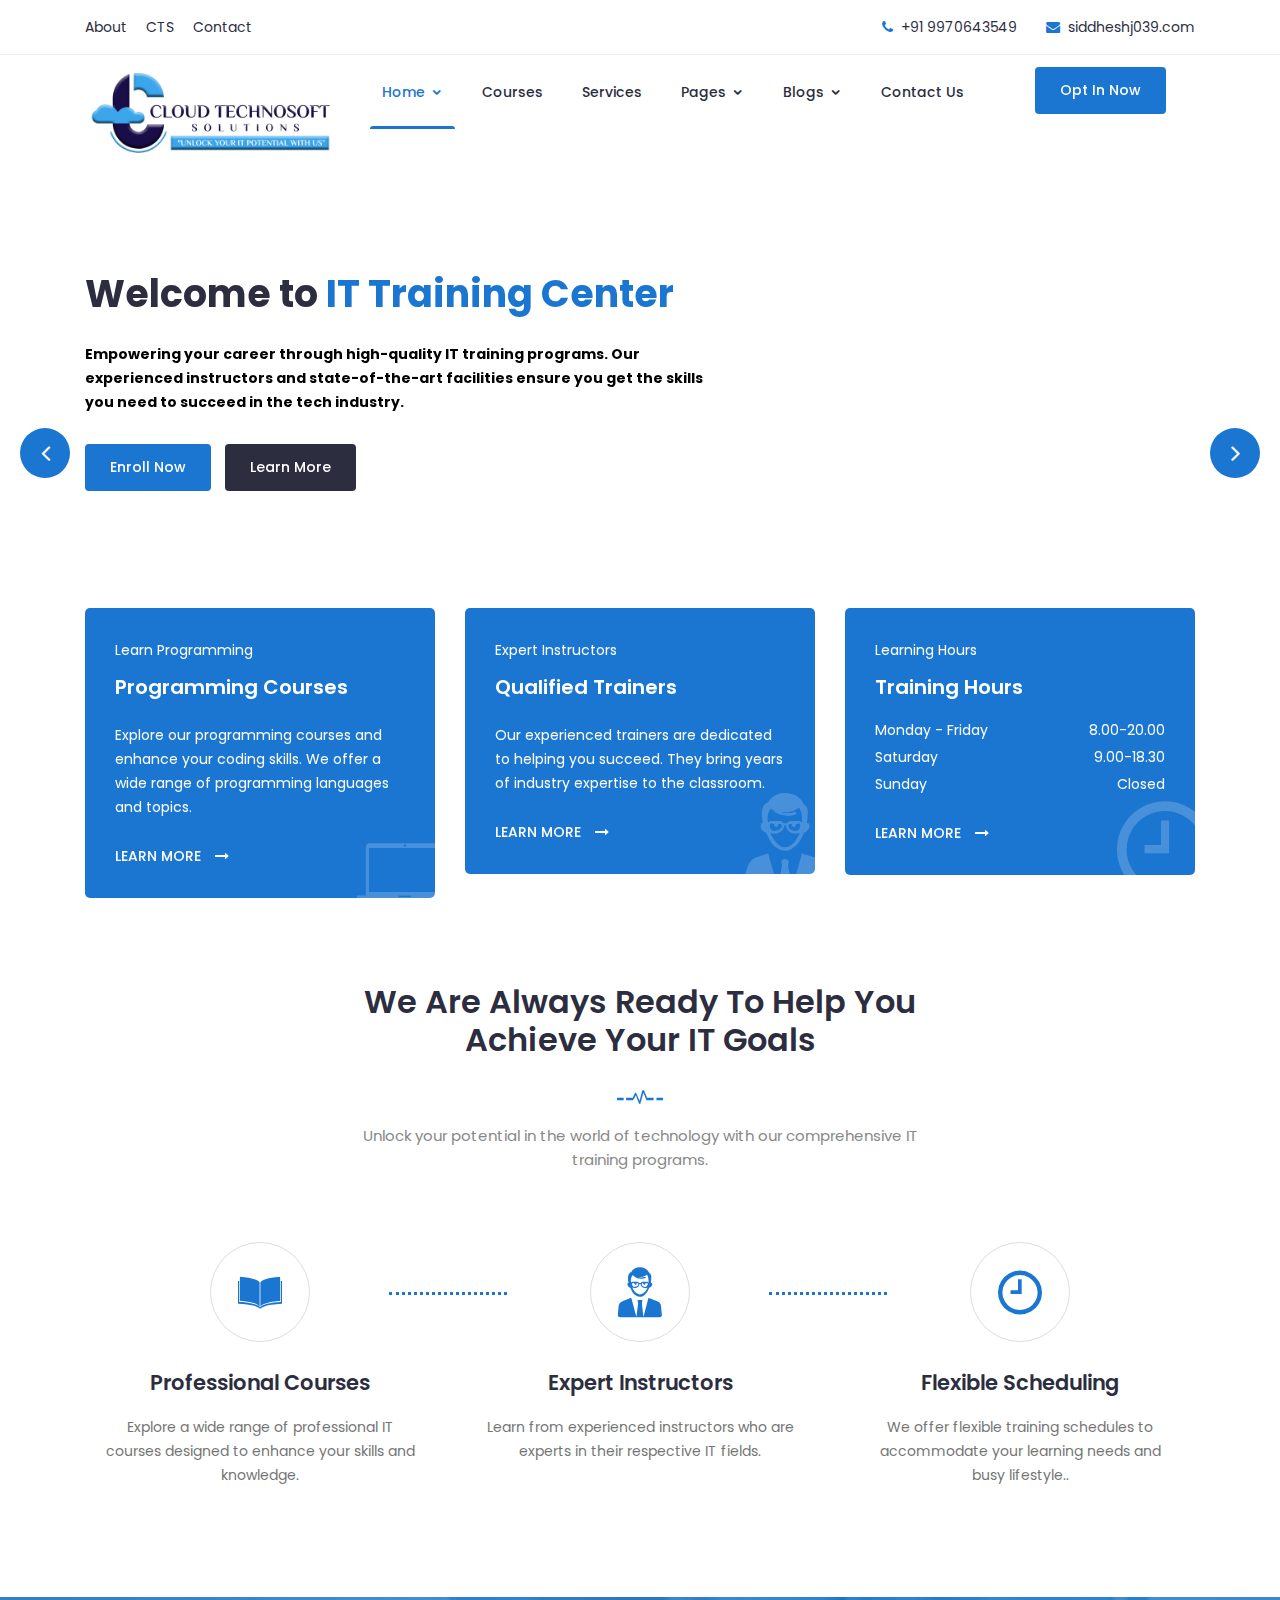
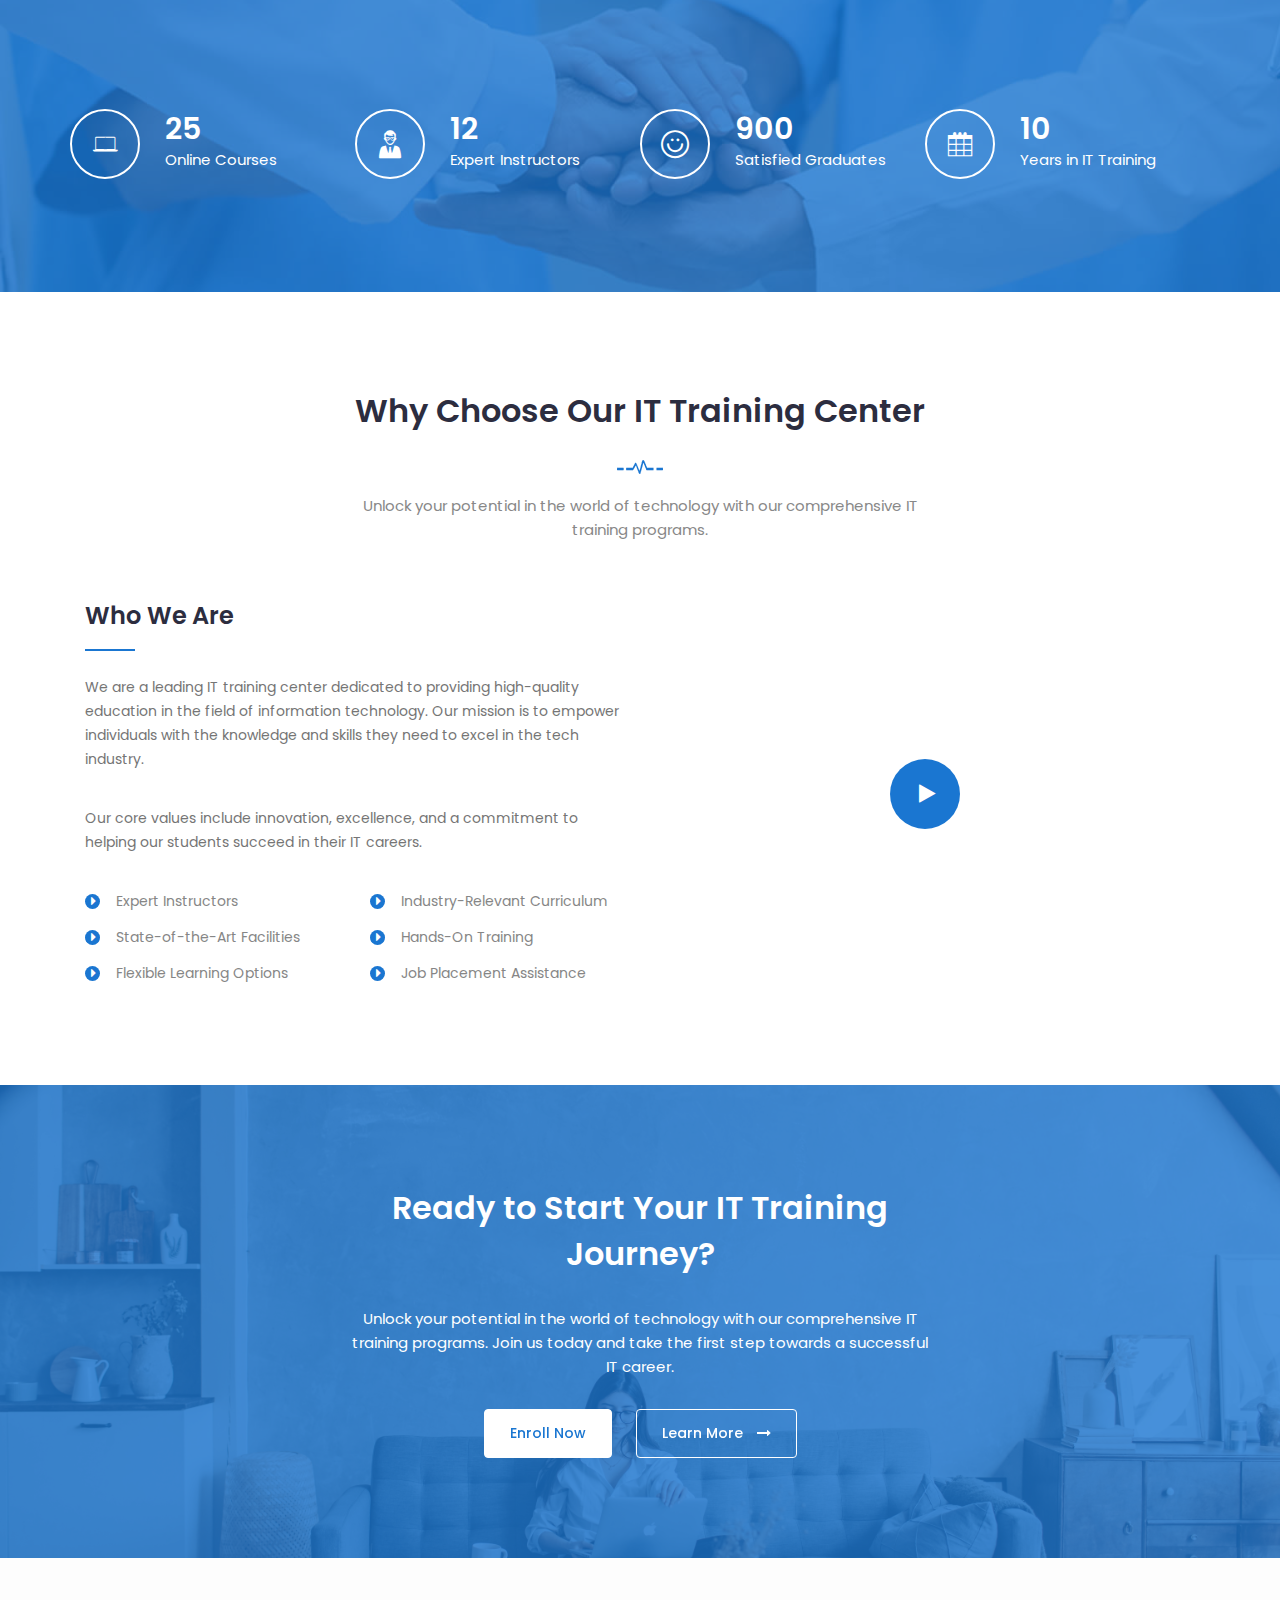
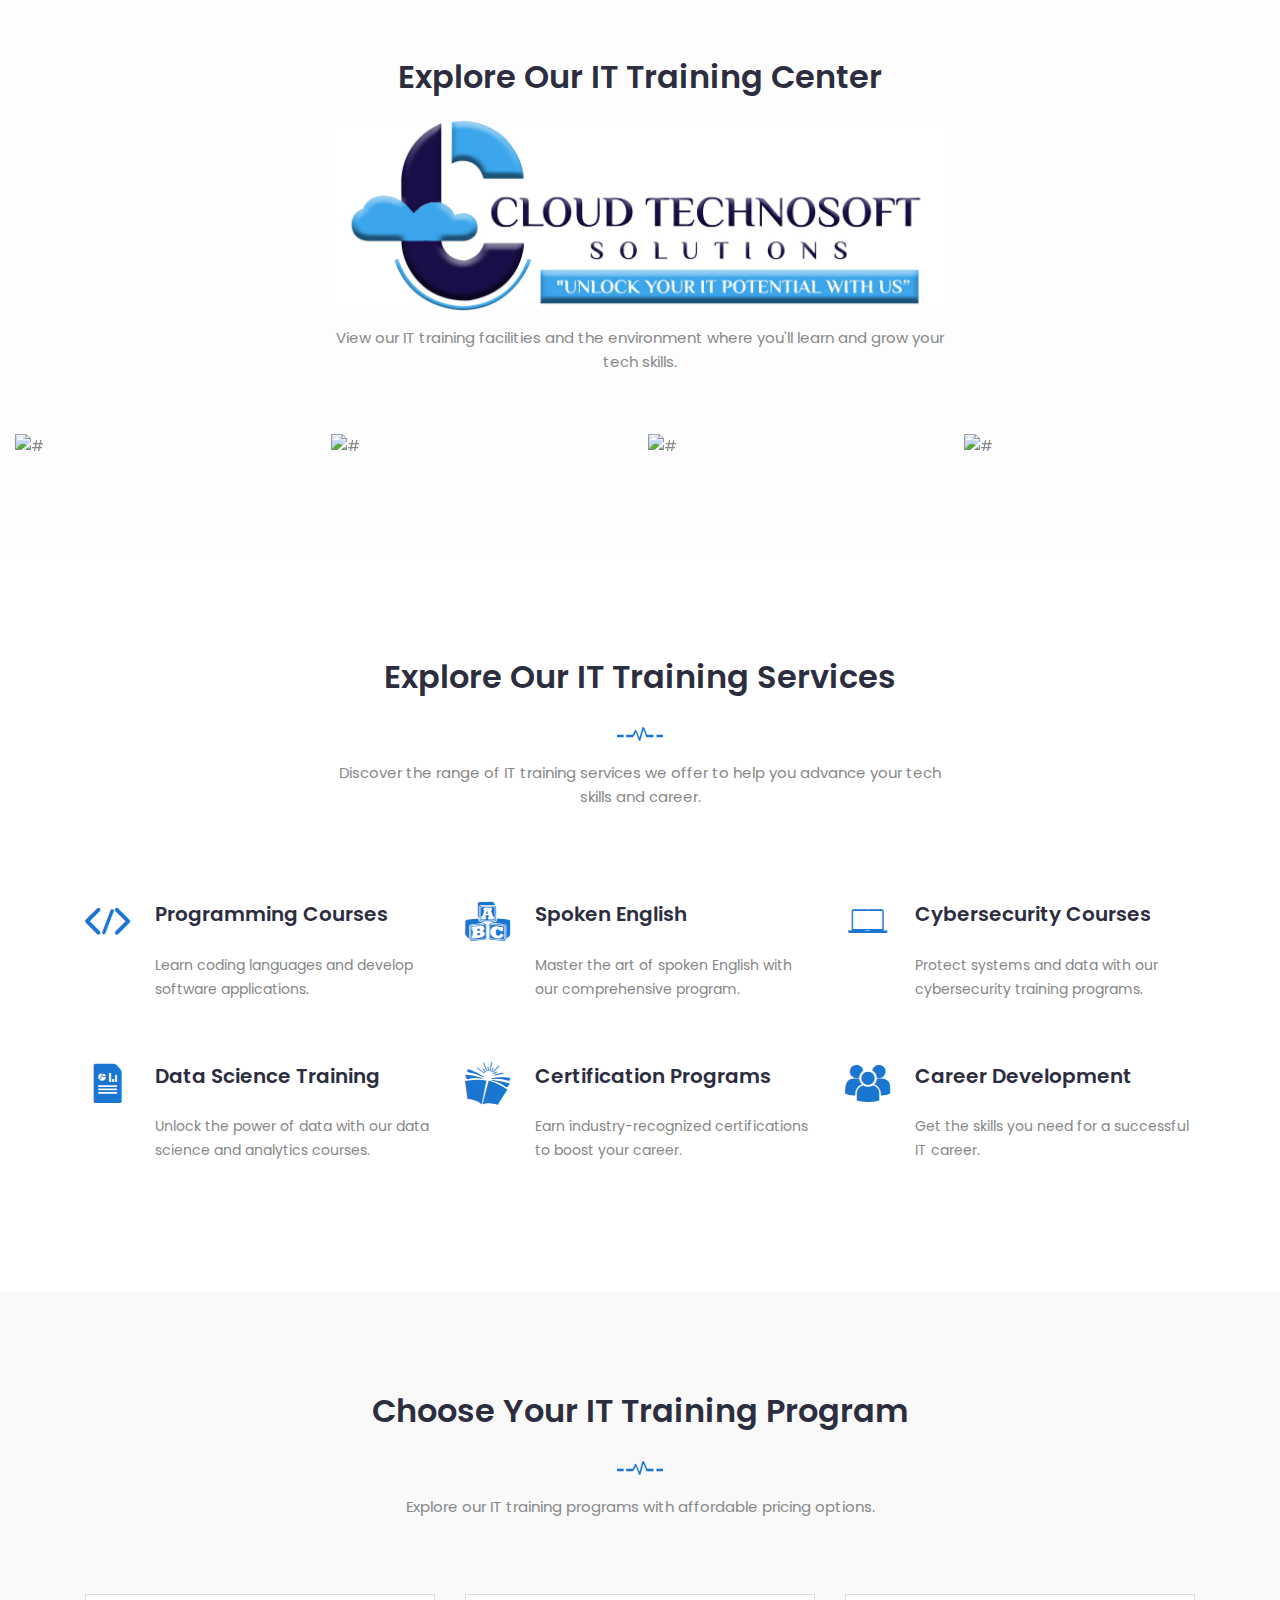
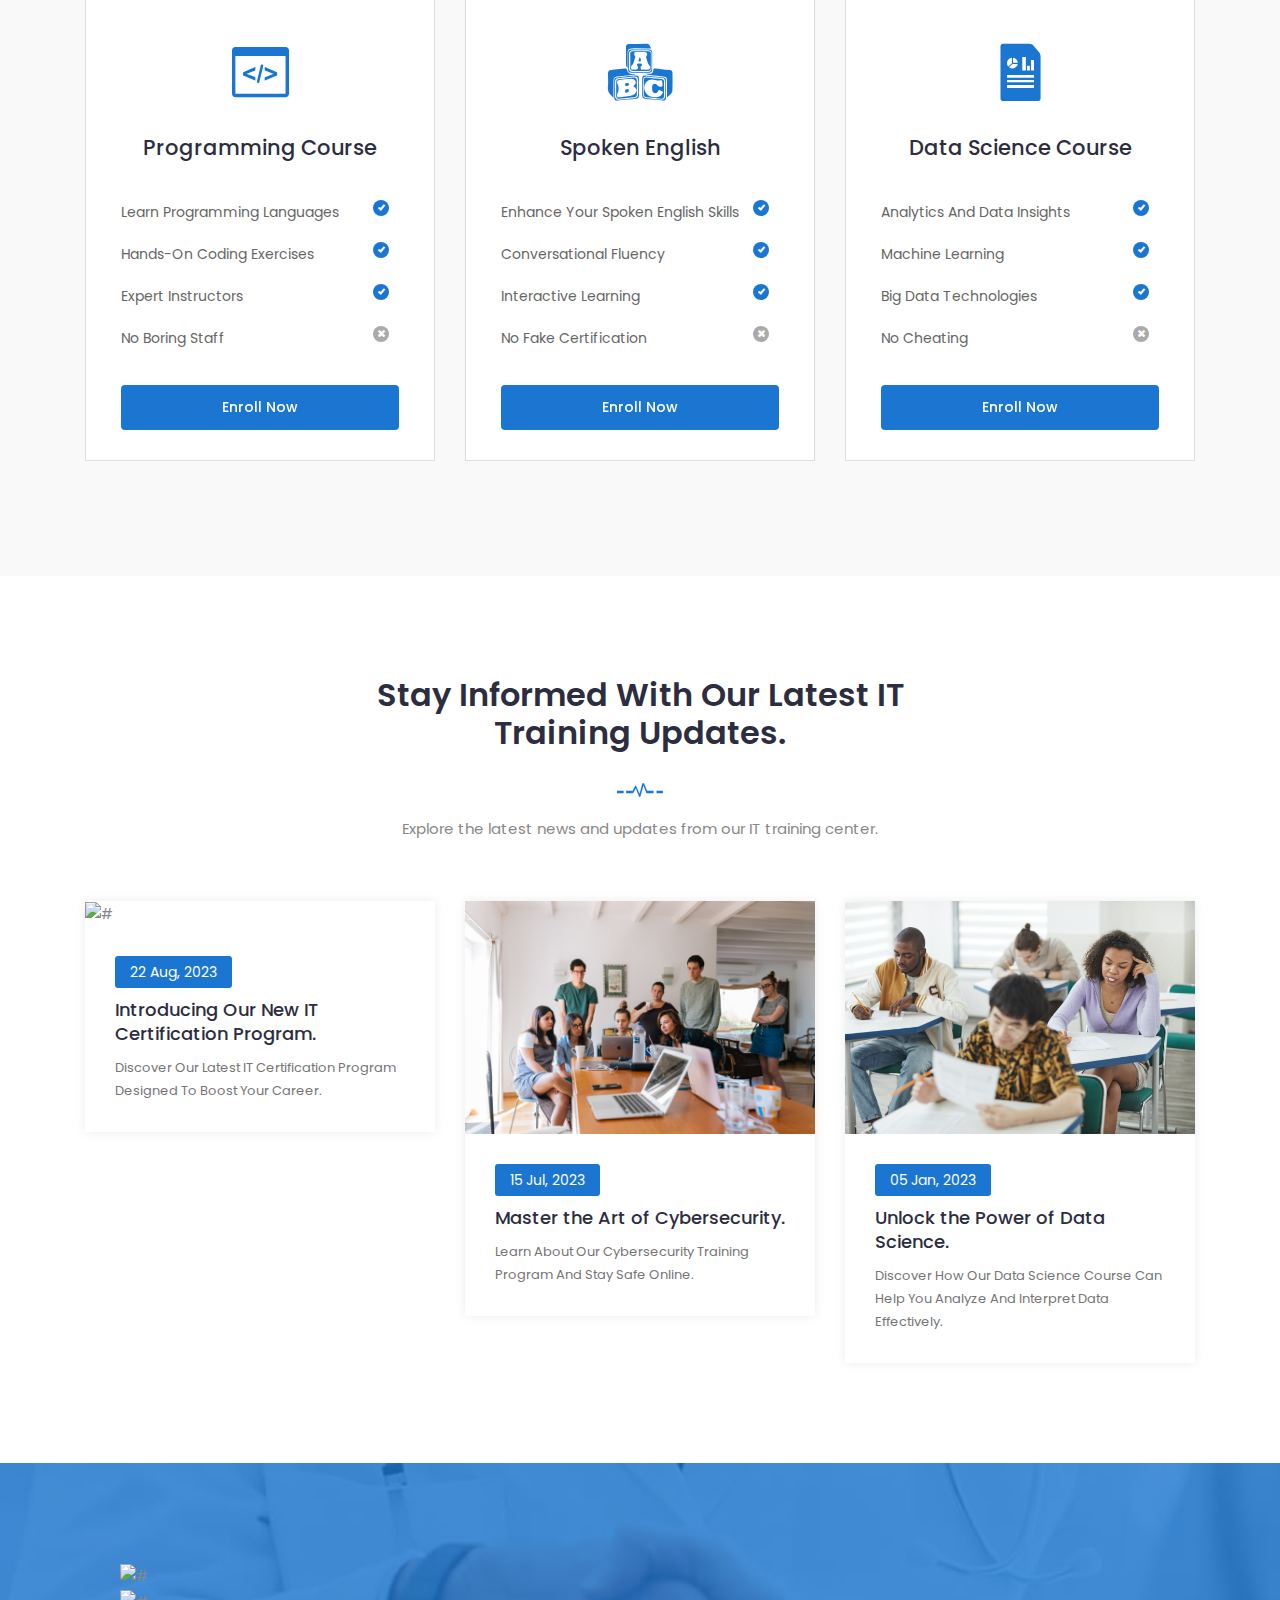
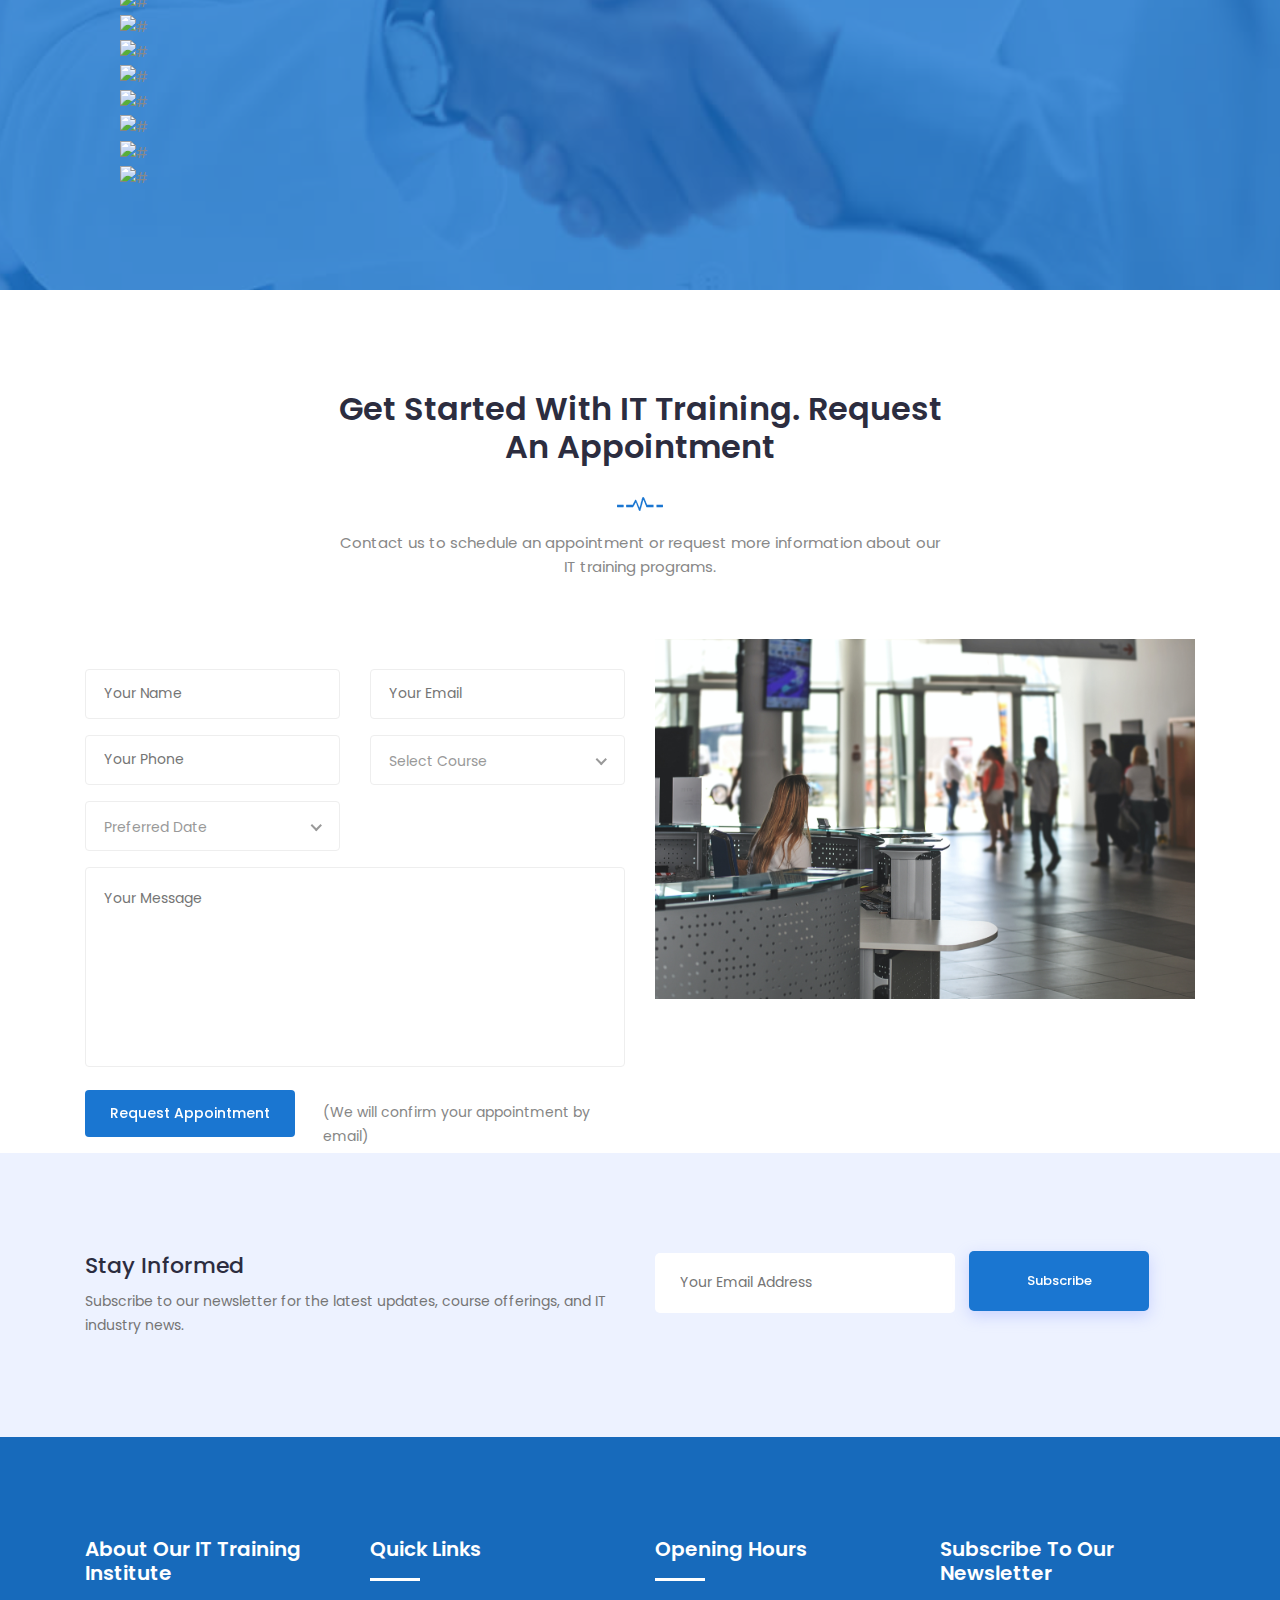
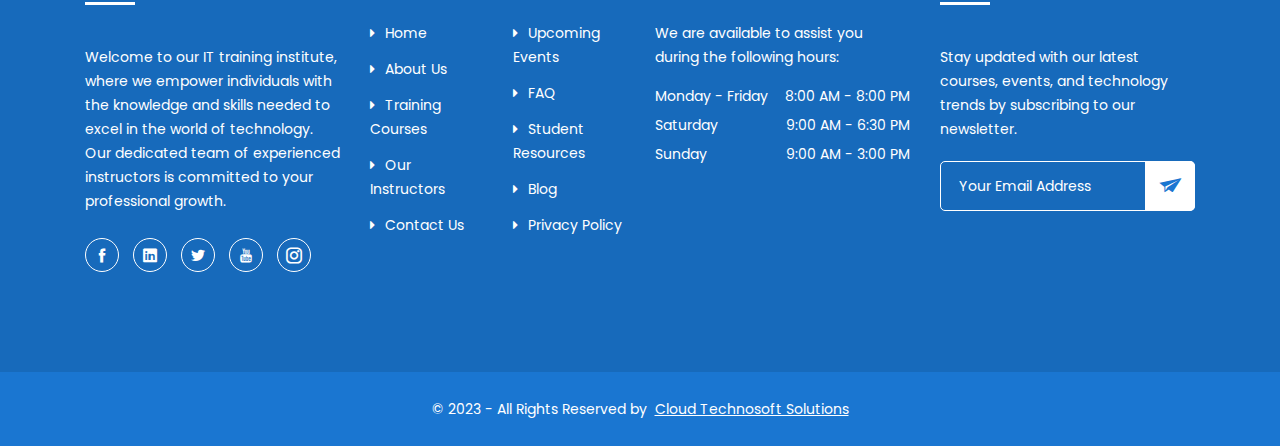
==== commit 8c085eae: "Update index.html" ====
--- a/index.html
+++ b/index.html
@@ -170,7 +170,7 @@
 							<div class="col-lg-7">
 								<div class="text">
 									<h1>Welcome to <span>IT Training Center</span></h1>
-									<p style="color: aliceblue;">Empowering your career through high-quality IT training programs. Our experienced instructors and state-of-the-art facilities ensure you get the skills you need to succeed in the tech industry.</p>
+									<p style="color: black"><b>Empowering your career through high-quality IT training programs. Our experienced instructors and state-of-the-art facilities ensure you get the skills you need to succeed in the tech industry.</b></p>
 									<div class="button">
 										<a href="#" class="btn">Enroll Now</a>
 										<a href="#" class="btn primary">Learn More</a>
@@ -481,7 +481,7 @@
             <div class="col-lg-12">
                 <div class="section-title">
                     <h2>Explore Our IT Training Center</h2>
-                    <img src="img/section-img.png" alt="#">
+                    <img src="img/dml.jpg" alt="#">
                     <p>View our IT training facilities and the environment where you'll learn and grow your tech skills.</p>
                 </div>
             </div>
@@ -492,35 +492,35 @@
             <div class="col-lg-12 col-12">
                 <div class="owl-carousel portfolio-slider">
                     <div class="single-pf">
-                        <img src="img/training1.jpg" alt="#">
+                        <img src="img/cts1.jpeg" alt="#">
                         <a href="portfolio-details.html" class="btn">View Details</a>
                     </div>
                     <div class="single-pf">
-                        <img src="img/training2.jpg" alt="#">
+                        <img src="img/cts2.jpeg" alt="#">
                         <a href="portfolio-details.html" class="btn">View Details</a>
                     </div>
                     <div class="single-pf">
-                        <img src="img/training3.jpg" alt="#">
+                        <img src="img/cts3.jpeg" alt="#">
                         <a href="portfolio-details.html" class="btn">View Details</a>
                     </div>
                     <div class="single-pf">
-                        <img src="img/training4.jpg" alt="#">
+                        <img src="img/cts4.jpeg" alt="#">
                         <a href="portfolio-details.html" class="btn">View Details</a>
                     </div>
                     <div class="single-pf">
-                        <img src="img/training1.jpg" alt="#">
+                        <img src="img/cts5.jpeg" alt="#">
                         <a href="portfolio-details.html" class="btn">View Details</a>
                     </div>
                     <div class="single-pf">
-                        <img src="img/training2.jpg" alt="#">
+                        <img src="img/cts6.jpeg" alt="#">
                         <a href="portfolio-details.html" class="btn">View Details</a>
                     </div>
                     <div class="single-pf">
-                        <img src="img/training3.jpg" alt="#">
+                        <img src="img/cts7.jpeg" alt="#">
                         <a href="portfolio-details.html" class="btn">View Details</a>
                     </div>
                     <div class="single-pf">
-                        <img src="img/training4.jpg" alt="#">
+                        <img src="img/cts8.jpeg" alt="#">
                         <a href="portfolio-details.html" class="btn">View Details</a>
                     </div>
                 </div>
@@ -553,14 +553,13 @@
                 <!-- End Single Service -->
             </div>
             <div class="col-lg-4 col-md-6 col-12">
-                <!-- Start Single Service -->
                 <div class="single-service">
-                    <i class="icofont icofont-network-tower"></i>
-                    <h4><a href="service-details.html">Networking Training</a></h4>
-                    <p>Master the fundamentals of computer networking and administration.</p>	
-                </div>
-                <!-- End Single Service -->
-            </div>
+                    <i class="icofont-abc"></i>
+                    <h4><a href="service-details.html">Spoken English</a></h4>
+                    <p>Master the art of spoken English with our comprehensive program.</p>
+                </div>
+            </div>
+            
             <div class="col-lg-4 col-md-6 col-12">
                 <!-- Start Single Service -->
                 <div class="single-service">
@@ -624,7 +623,7 @@
                         </div>
                         <h4 class="title">Programming Course</h4>
                         <div class="price">
-                            <p class="amount">$199<span>/ Per Course</span></p>
+                          
                         </div>
                     </div>
                     <!-- Table List -->
@@ -632,7 +631,7 @@
                         <li><i class="icofont icofont-ui-check"></i>Learn programming languages</li>
                         <li><i class="icofont icofont-ui-check"></i>Hands-on coding exercises</li>
                         <li><i class="icofont icofont-ui-check"></i>Expert instructors</li>
-                        <li class="cross"><i class="icofont icofont-ui-close"></i>No surgical procedures</li>
+                        <li class="cross"><i class="icofont icofont-ui-close"></i>No boring staff</li>
                     </ul>
                     <div class="table-bottom">
                         <a class="btn" href="#">Enroll Now</a>
@@ -646,20 +645,21 @@
                     <!-- Table Head -->
                     <div class="table-head">
                         <div class="icon">
-                            <i class="icofont icofont-network"></i>
-                        </div>
-                        <h4 class="title">Networking Training</h4>
+                            <i class="icofont-abc"></i>
+                        </div>
+                        <h4 class="title">Spoken English</h4>
                         <div class="price">
-                            <p class="amount">$249<span>/ Per Course</span></p>
+                         
                         </div>
                     </div>
                     <!-- Table List -->
                     <ul class="table-list">
-                        <li><i class="icofont icofont-ui-check"></i>Master computer networking</li>
-                        <li><i class="icofont icofont-ui-check"></i>Configuring routers and switches</li>
-                        <li><i class="icofont icofont-ui-check"></i>Network security</li>
-                        <li class="cross"><i class="icofont icofont-ui-close"></i>No dental treatments</li>
+                        <li><i class="icofont icofont-ui-check"></i>Enhance your spoken English skills</li>
+                        <li><i class="icofont icofont-ui-check"></i>Conversational fluency</li>
+                        <li><i class="icofont icofont-ui-check"></i>Interactive learning</li>
+                        <li class="cross"><i class="icofont icofont-ui-close"></i>No fake certification</li>
                     </ul>
+                    
                     <div class="table-bottom">
                         <a class="btn" href="#">Enroll Now</a>
                     </div>
@@ -676,7 +676,7 @@
                         </div>
                         <h4 class="title">Data Science Course</h4>
                         <div class="price">
-                            <p class="amount">$299<span>/ Per Course</span></p>
+                
                         </div>
                     </div>
                     <!-- Table List -->
@@ -684,7 +684,7 @@
                         <li><i class="icofont icofont-ui-check"></i>Analytics and data insights</li>
                         <li><i class="icofont icofont-ui-check"></i>Machine learning</li>
                         <li><i class="icofont icofont-ui-check"></i>Big data technologies</li>
-                        <li class="cross"><i class="icofont icofont-ui-close"></i>No heart surgeries</li>
+                        <li class="cross"><i class="icofont icofont-ui-close"></i>No cheating</li>
                     </ul>
                     <div class="table-bottom">
                         <a class="btn" href="#">Enroll Now</a>
@@ -774,31 +774,31 @@
 					<div class="col-lg-12 col-md-12 col-12">
 						<div class="owl-carousel clients-slider">
 							<div class="single-clients">
-								<img src="img/client11.png" alt="#">
+								<img src="img/Cognizant-Logo.png" alt="#">
 							</div>
 							<div class="single-clients">
-								<img src="img/client21.png" alt="#">
+								<img src="img/microsoft_PNG7.png" alt="#">
 							</div>
 							<div class="single-clients">
-								<img src="img/client31.png" alt="#">
+								<img src="img/Nvidia_logo_PNG1.png" alt="#">
 							</div>
 							<div class="single-clients">
-								<img src="img/client41.png" alt="#">
+								<img src="img/Telcel_logo_PNG7.png" alt="#">
 							</div>
 							<div class="single-clients">
-								<img src="img/client51.png" alt="#">
+								<img src="img/Zf_logo_PNG6.png" alt="#">
 							</div>
 							<div class="single-clients">
-								<img src="img/client11.png" alt="#">
+								<img src="img/Intel_logo_PNG12.png" alt="#">
 							</div>
 							<div class="single-clients">
-								<img src="img/client21.png" alt="#">
+								<img src="img/Trimble_logo_PNG4.png" alt="#">
 							</div>
 							<div class="single-clients">
-								<img src="img/client31.png" alt="#">
+								<img src="img/Tassimo_logo_PNG6.png" alt="#">
 							</div>
 							<div class="single-clients">
-								<img src="img/client41.png" alt="#">
+								<img src="img/Swisscom_logo_PNG6.png" alt="#">
 							</div>
 						</div>
 					</div>
@@ -1054,4 +1054,4 @@
 		<!-- Main JS -->
 		<script src="js/main.js"></script>
     </body>
-</html>+</html>
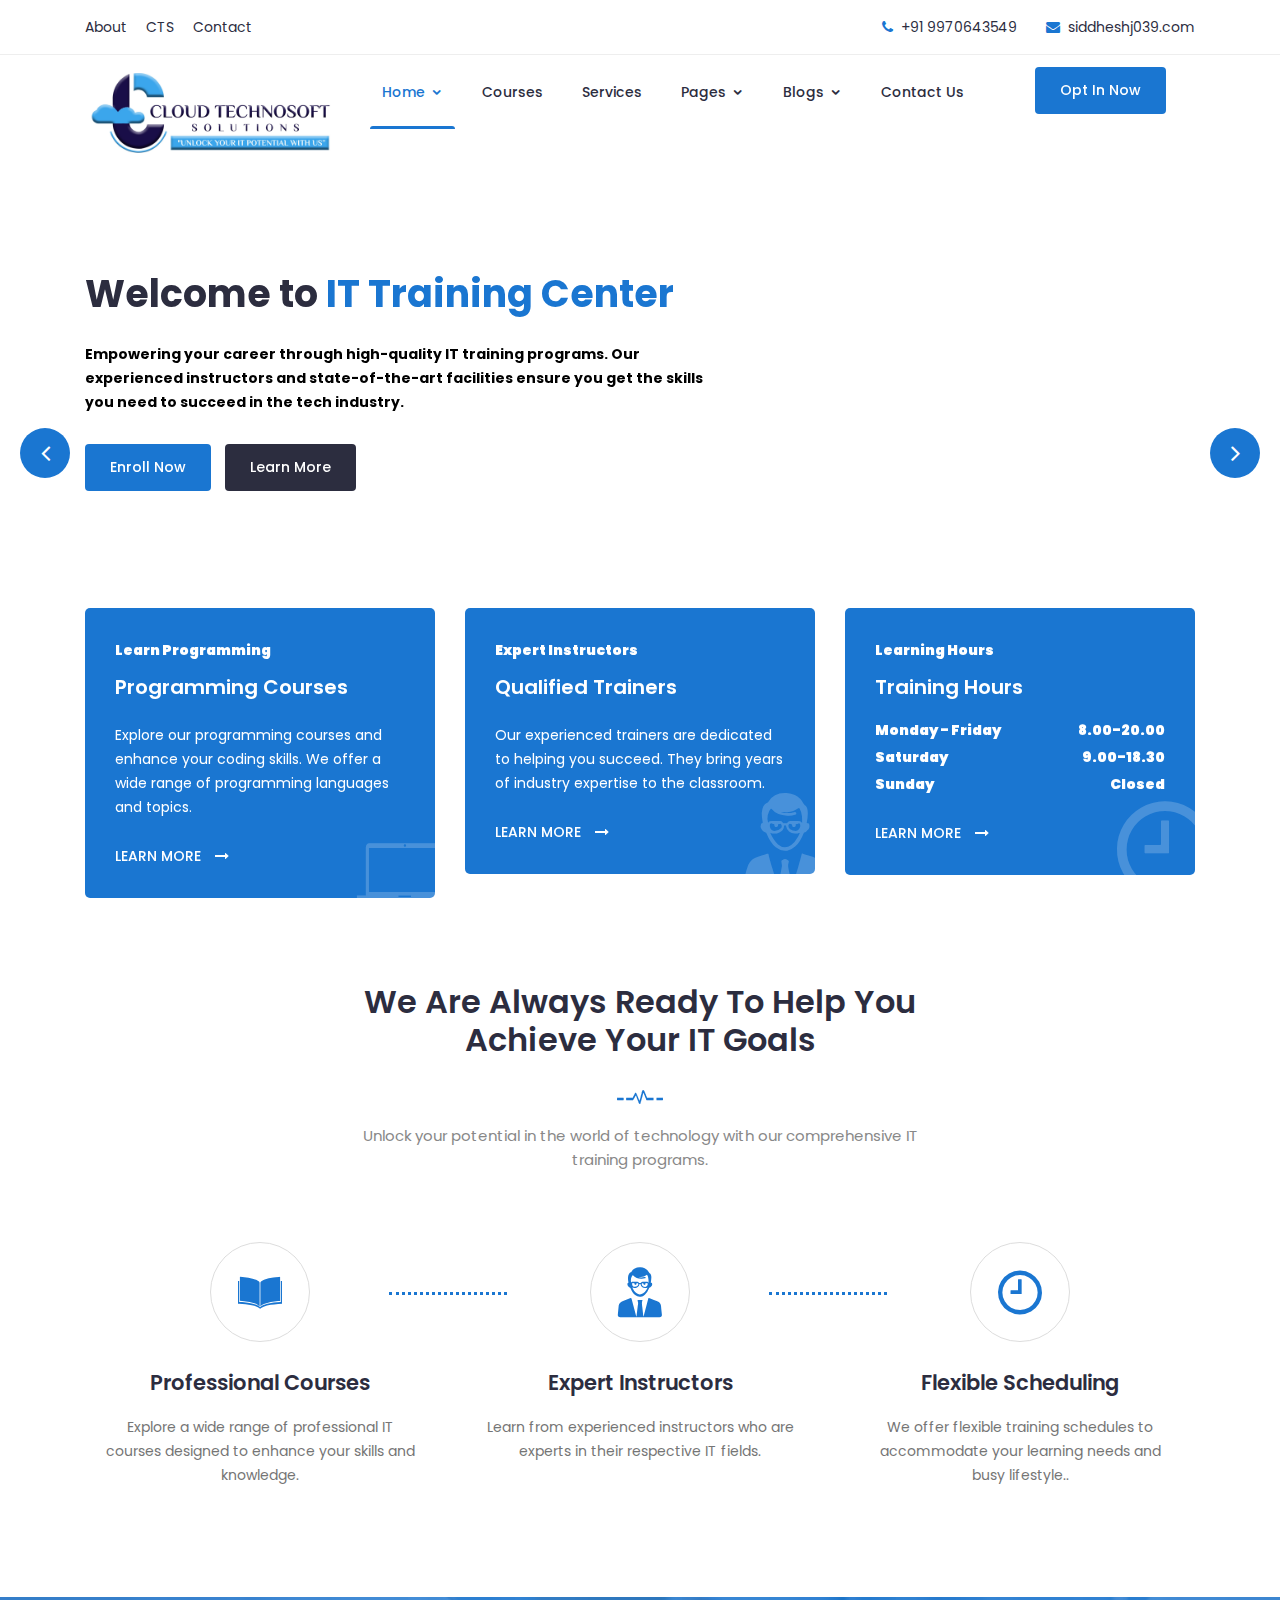
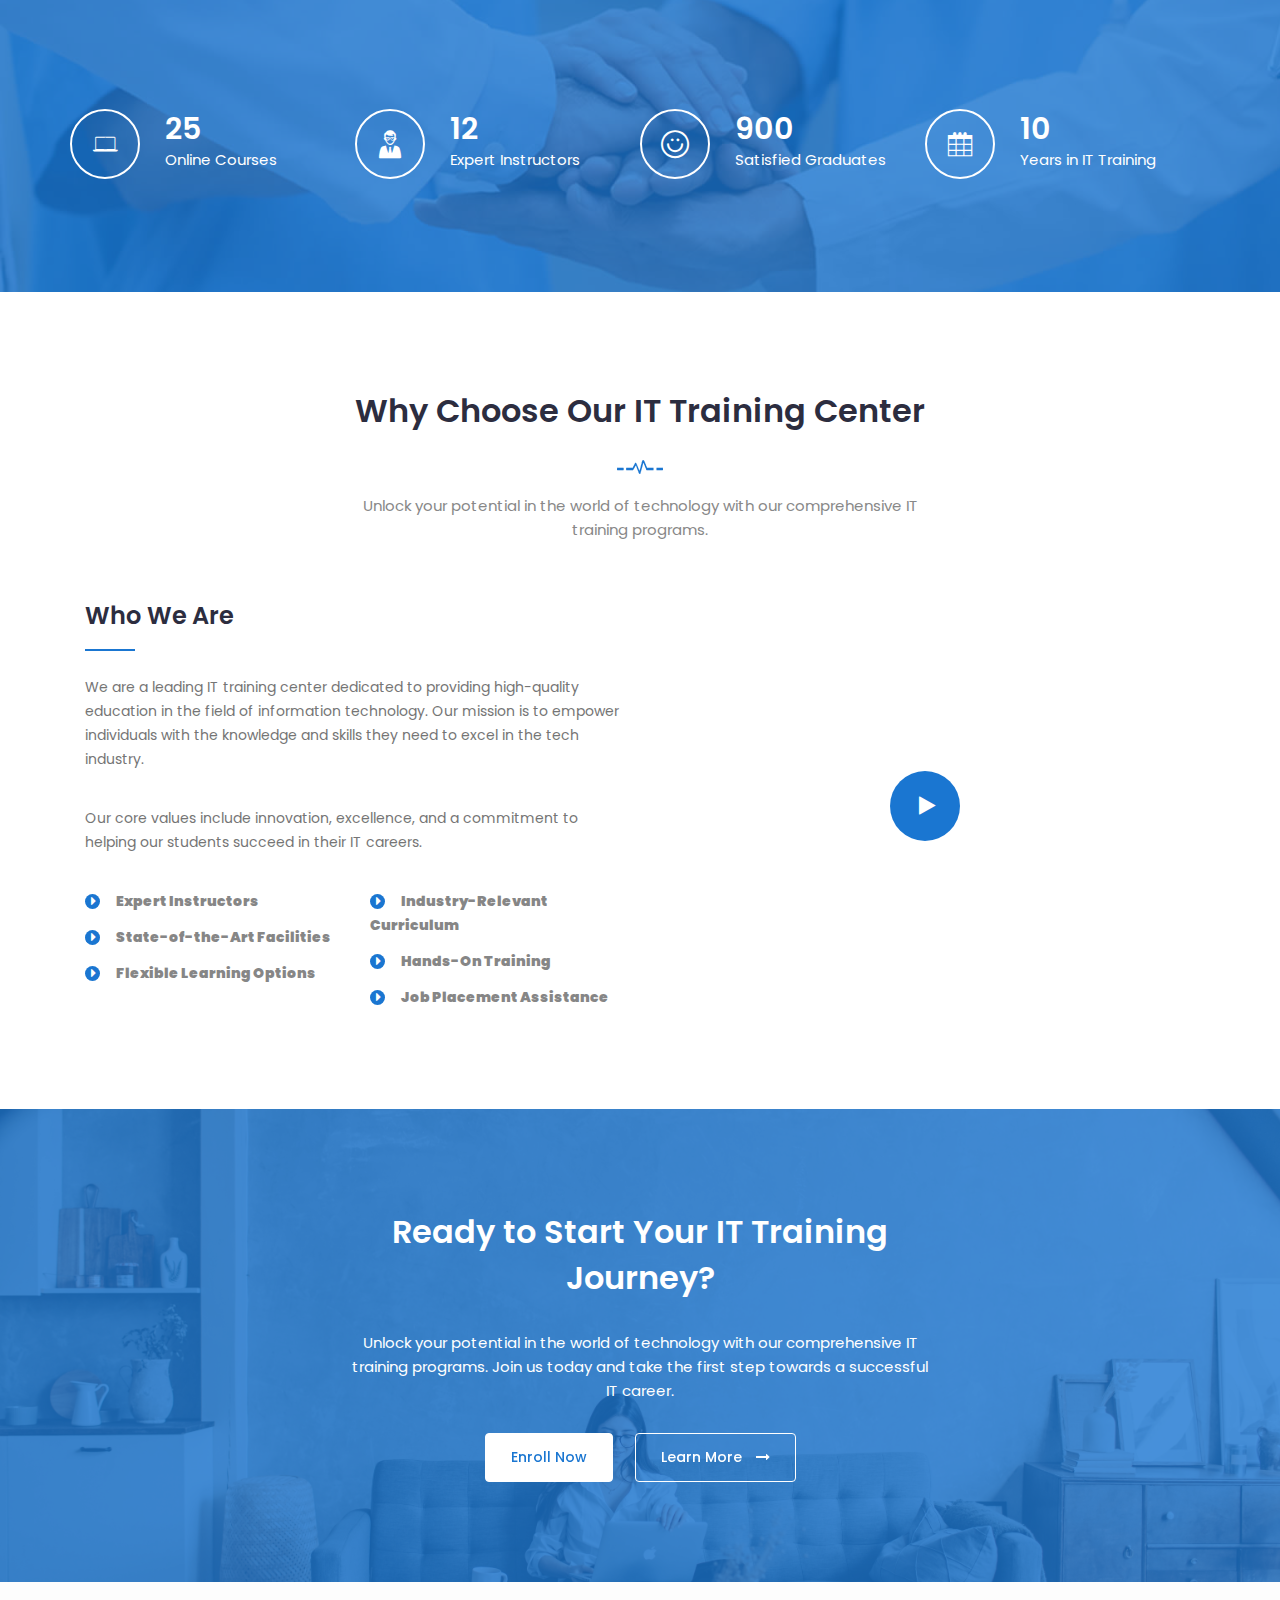
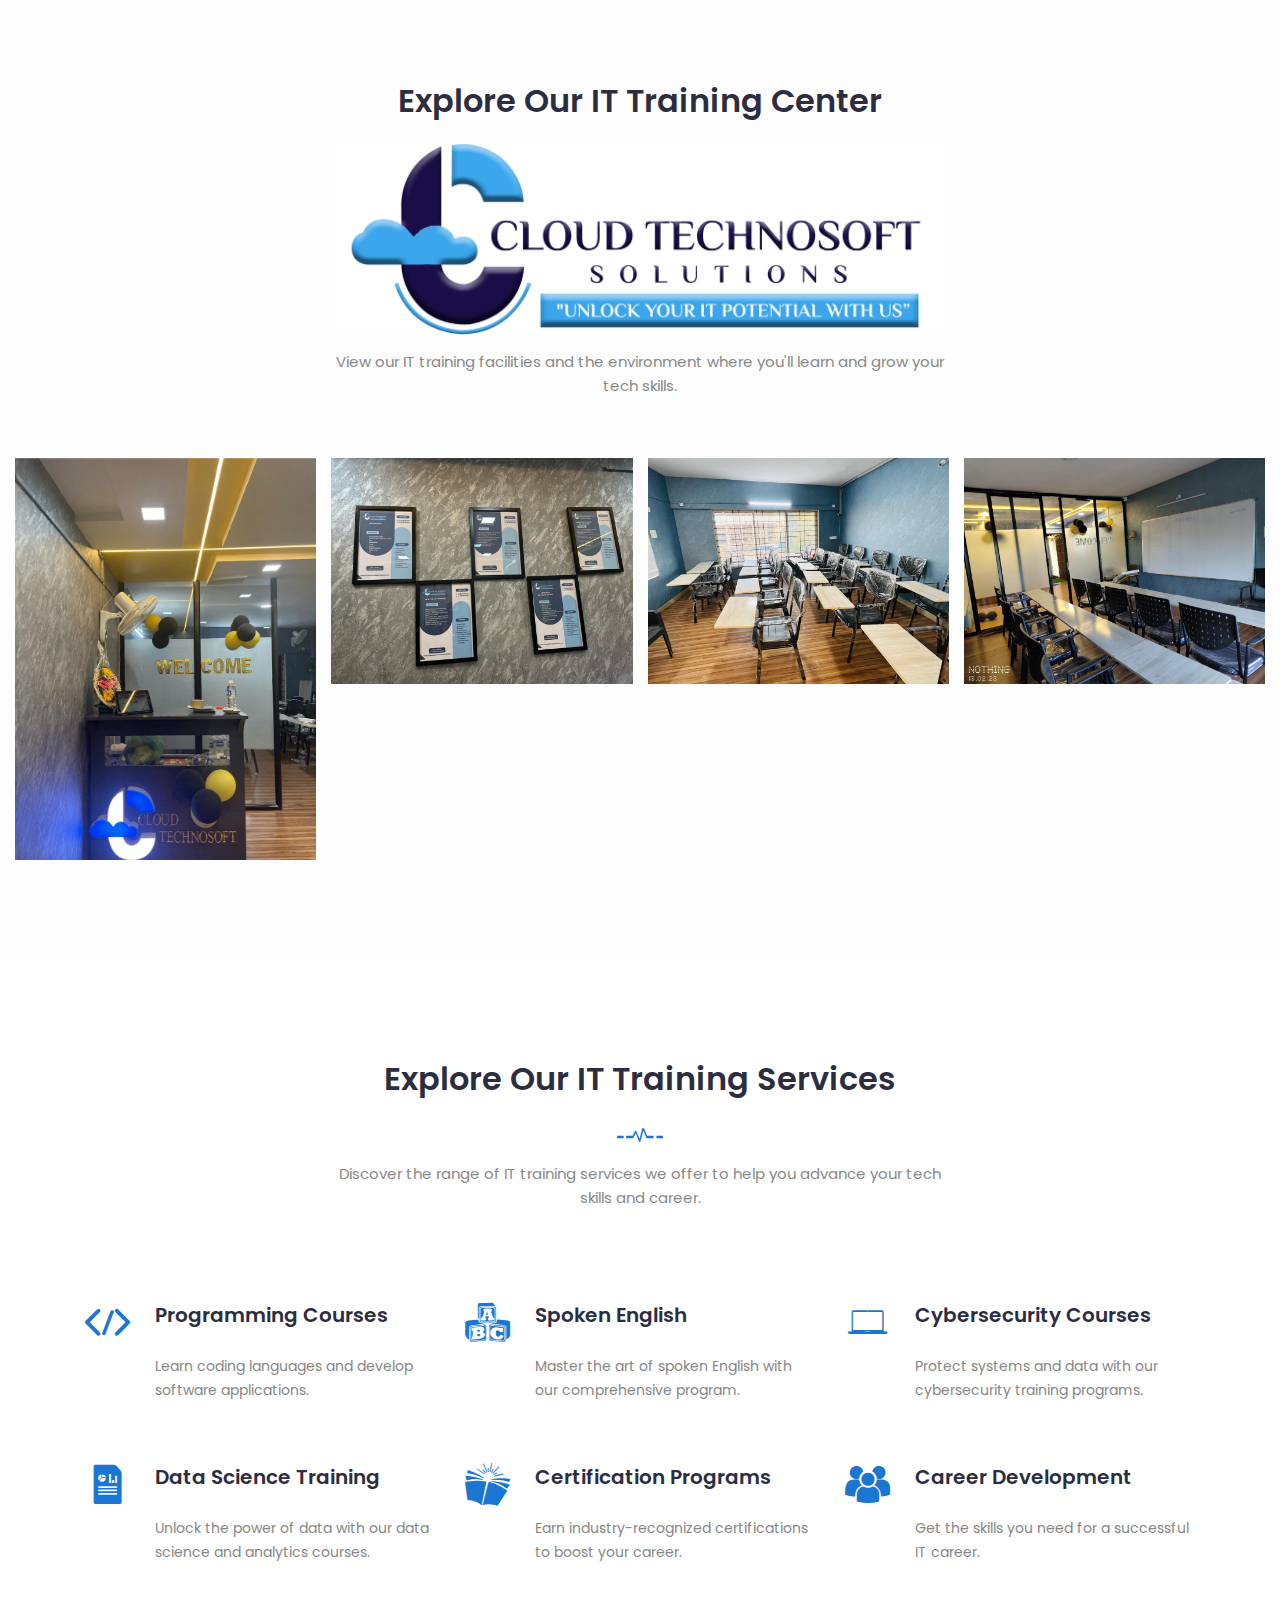
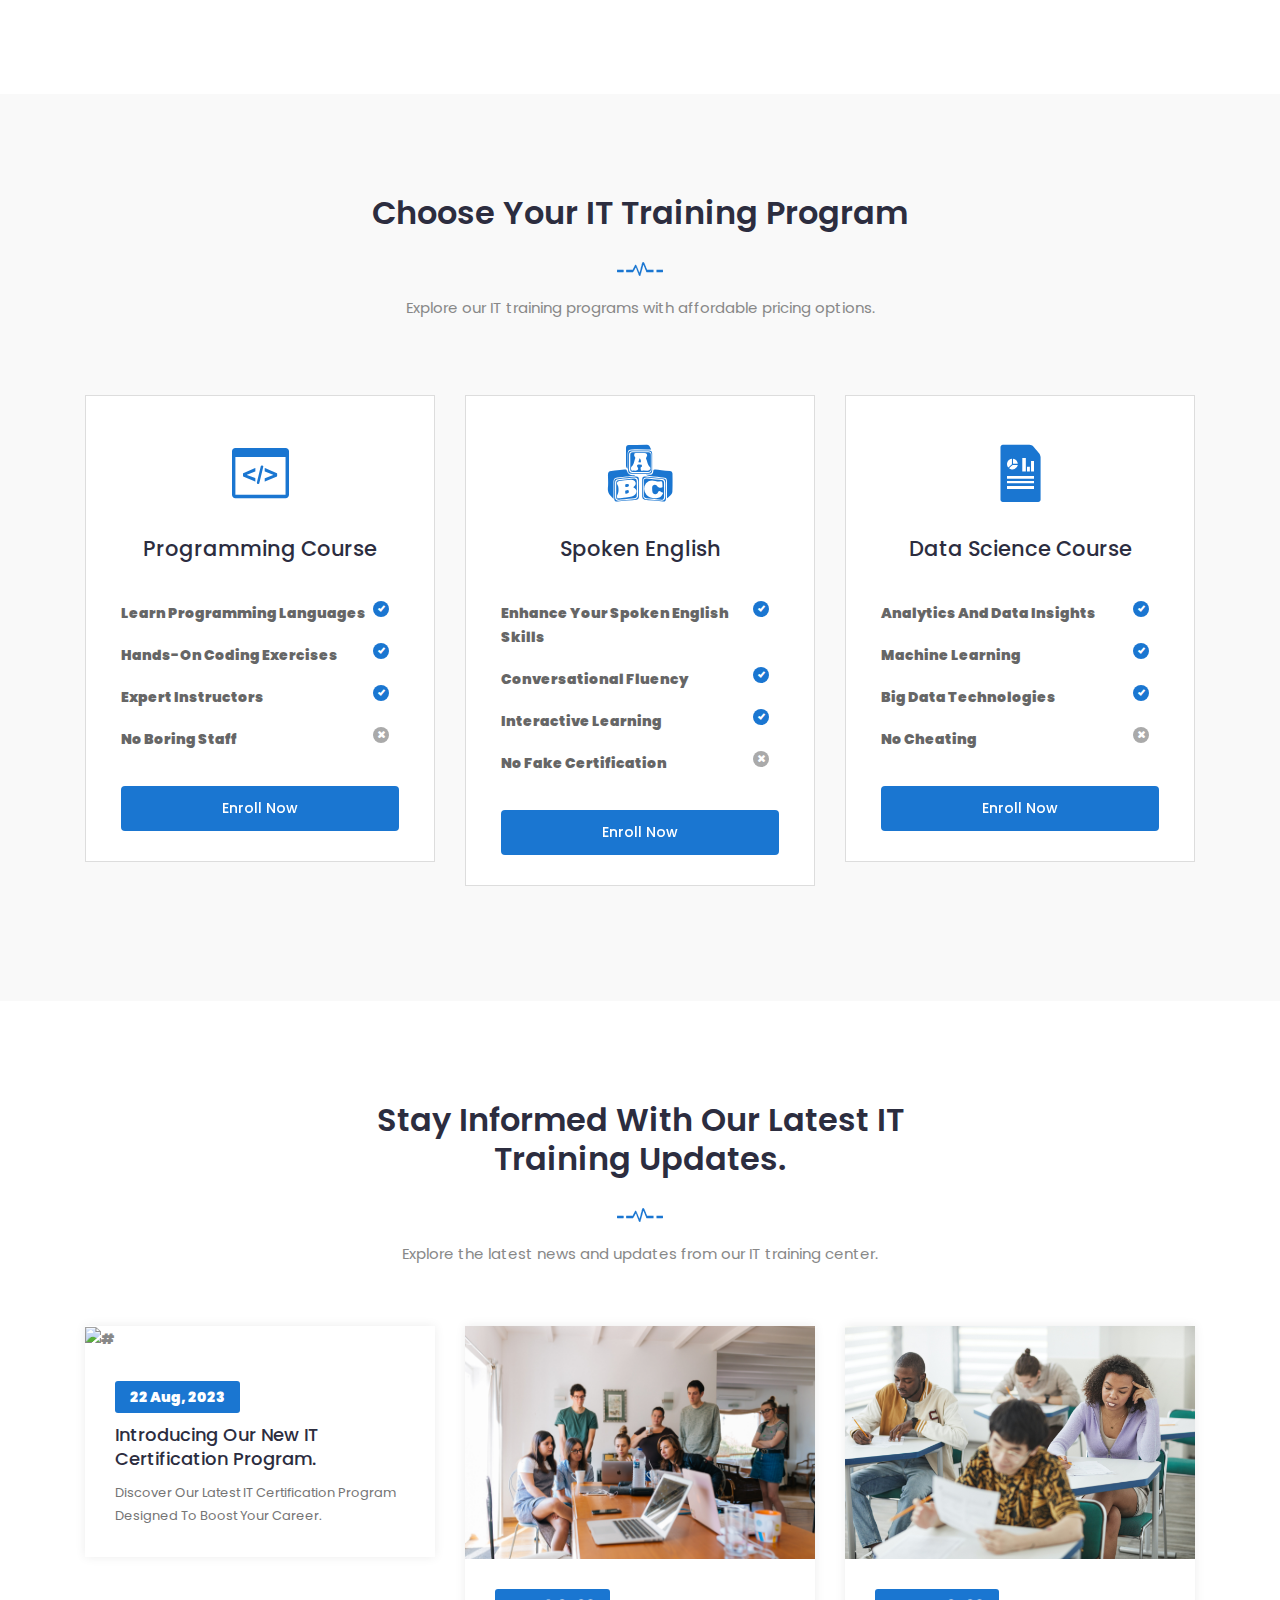
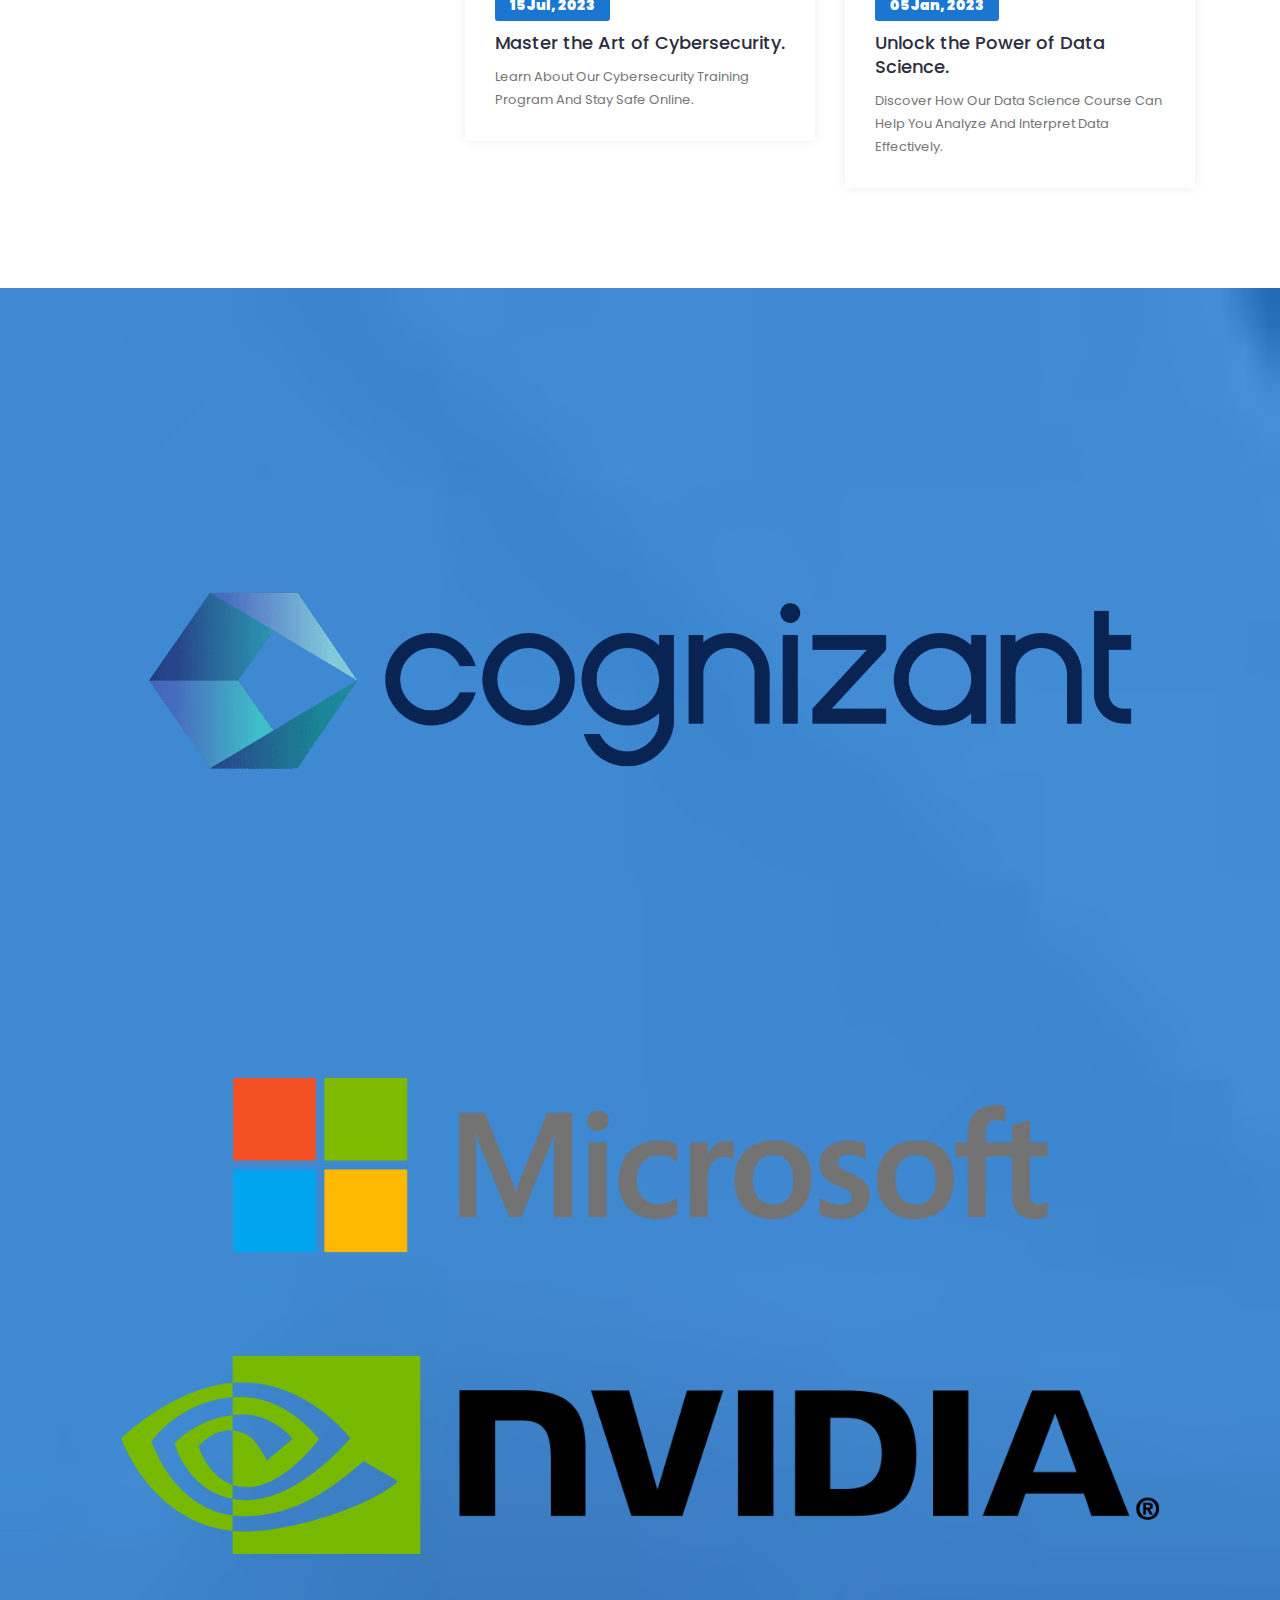
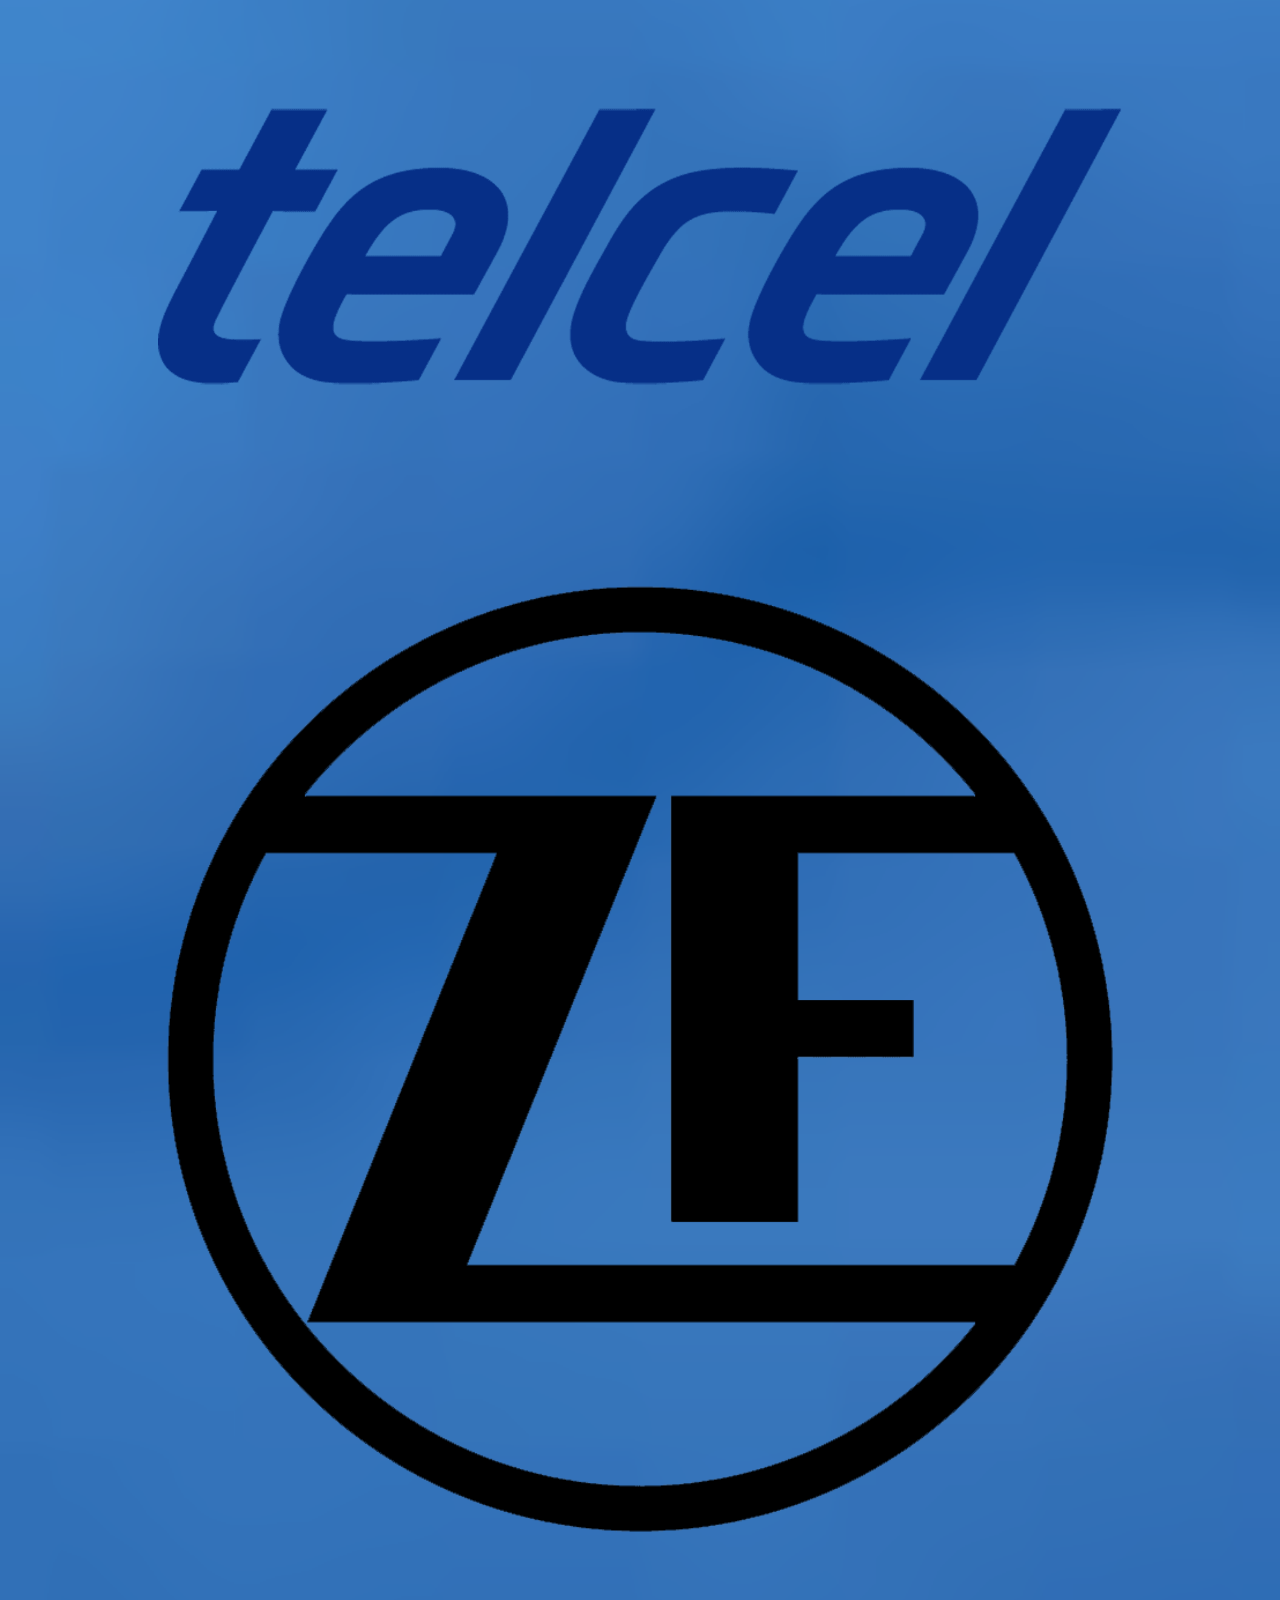
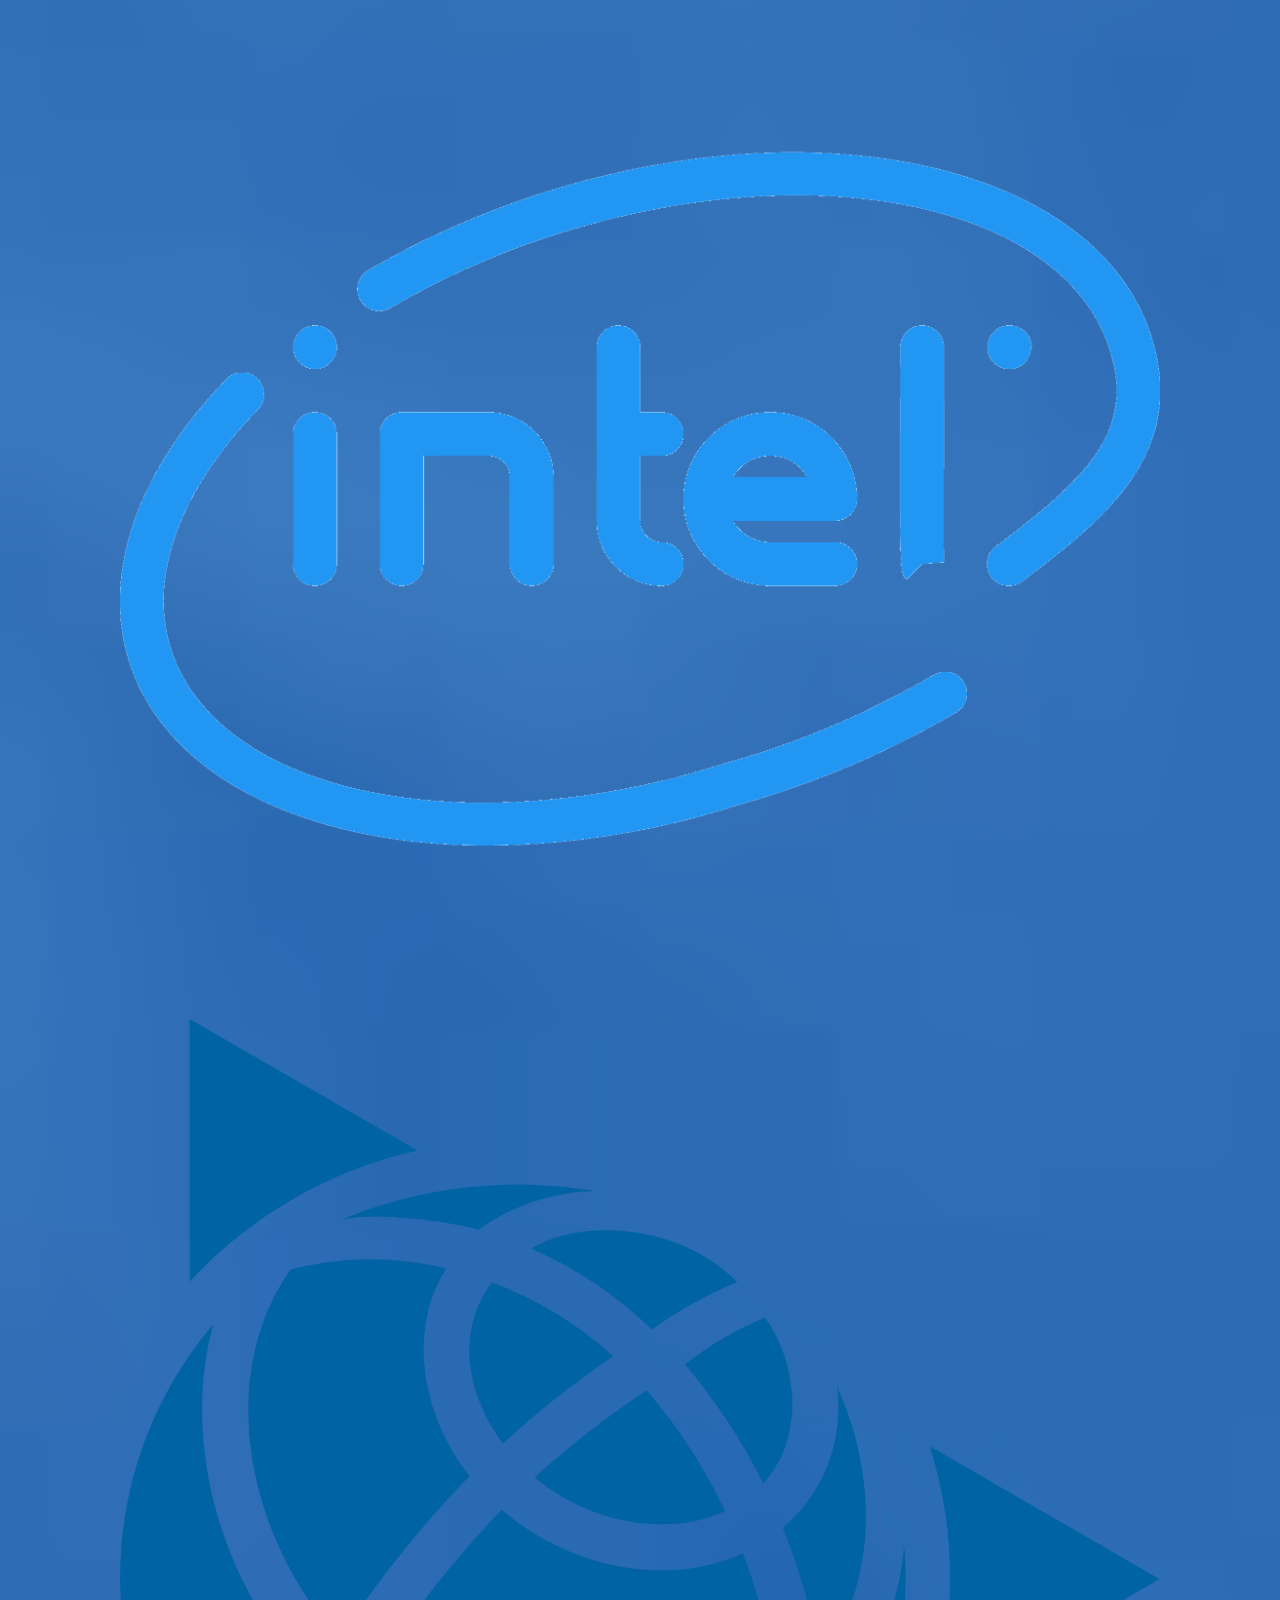
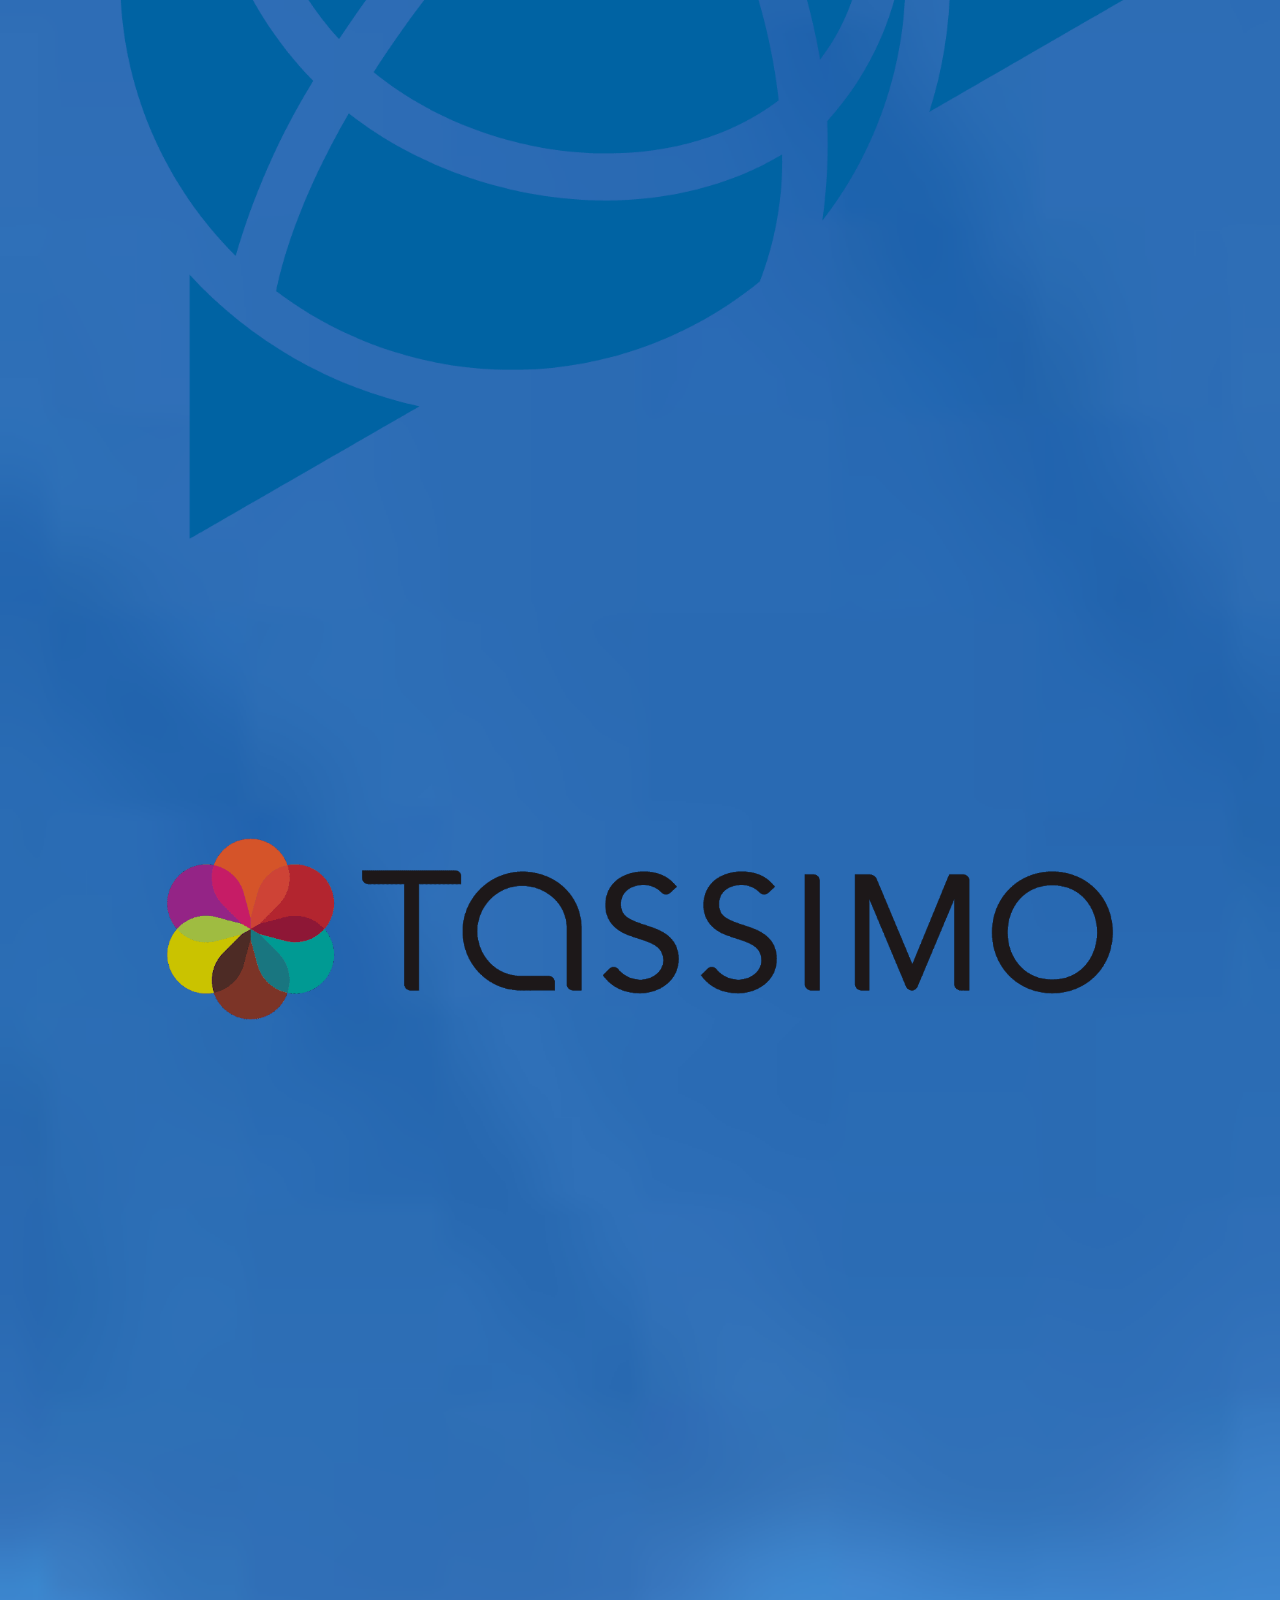
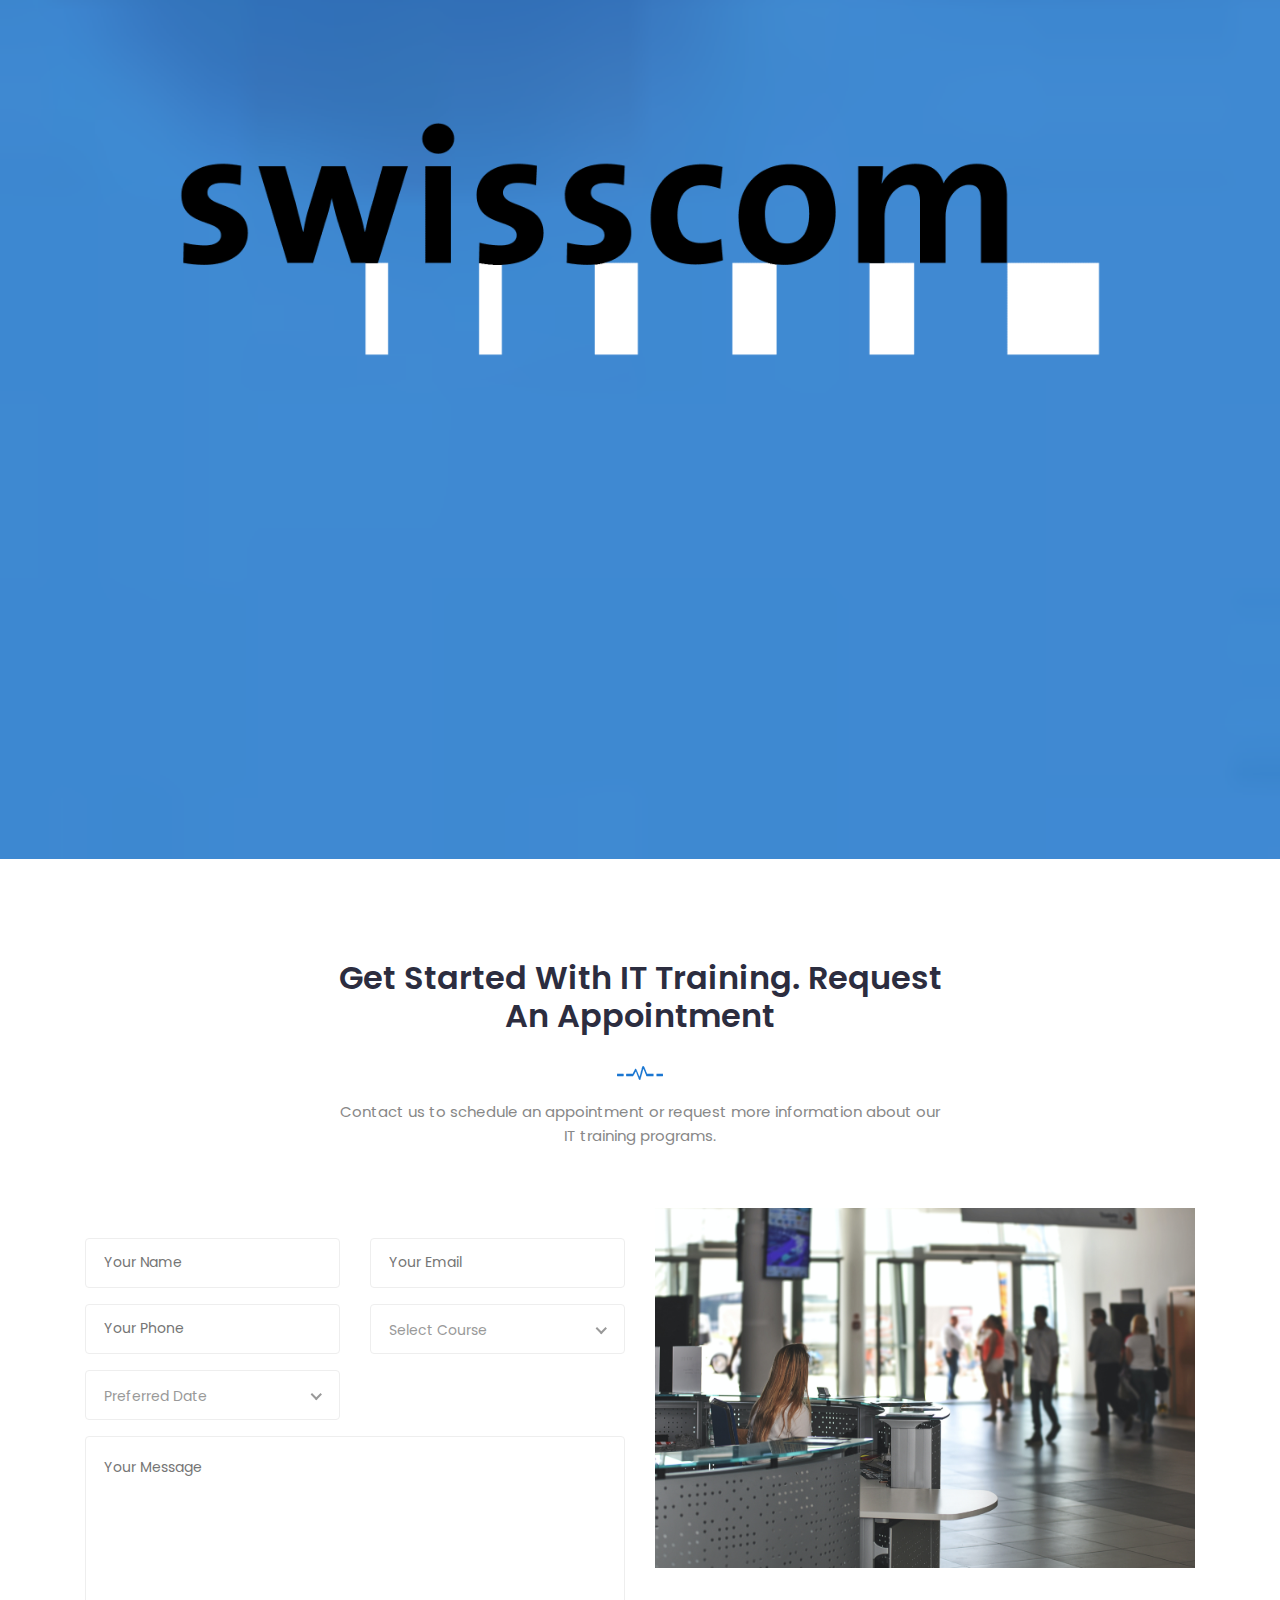
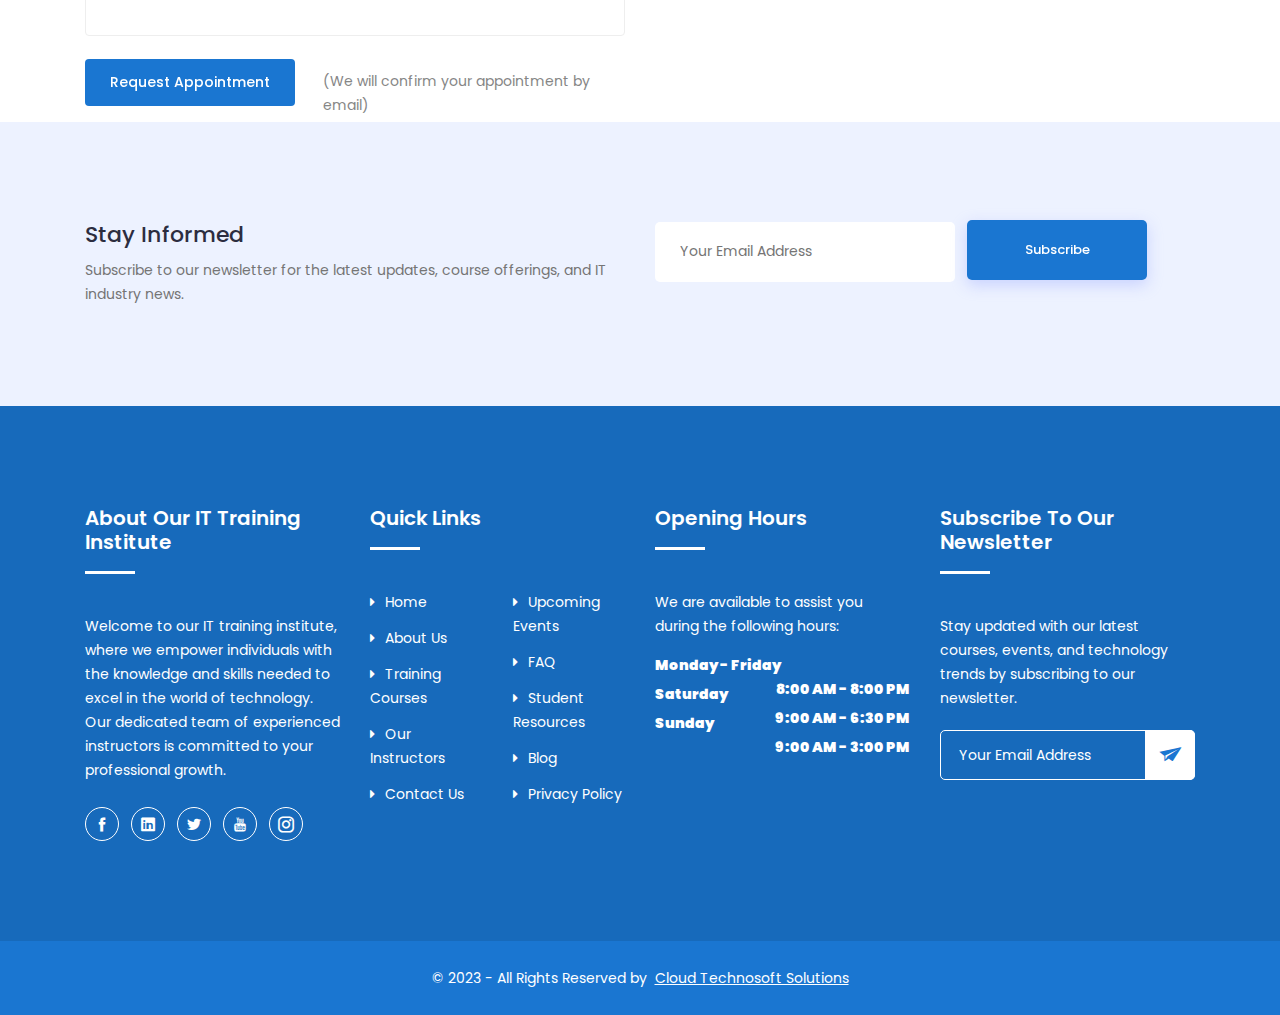
==== commit f86b4eab: "Add files via upload" ====
--- a/index.html
+++ b/index.html
@@ -129,7 +129,7 @@
 													<li><a href="index.html">Home Page 1</a></li>
 												</ul>
 											</li>
-											<li><a href="#">Courses </a></li>
+											<li><a href="menu.html">Courses </a></li>
 											<li><a href="#">Services </a></li>
 											<li><a href="#">Pages <i class="icofont-rounded-down"></i></a>
 												<ul class="dropdown">
@@ -188,7 +188,7 @@
 							<div class="col-lg-7">
 								<div class="text">
 									<h1>Welcome to <span>IT Training Center</span></h1>
-									<p>Our mission is to equip you with the latest IT skills and knowledge. Join us to explore a world of opportunities in the fast-paced IT industry.</p>
+									<p style="color:black;"><b>Our mission is to equip you with the latest IT skills and knowledge. Join us to explore a world of opportunities in the fast-paced IT industry.</b></p>
 									<div class="button">
 										<a href="#" class="btn">Enroll Now</a>
 										<a href="#" class="btn primary">About Us</a>
@@ -206,7 +206,7 @@
 							<div class="col-lg-7">
 								<div class="text">
 									<h1>Welcome to <span>IT Training Center</span></h1>
-									<p>Contact us today to start your journey towards a successful IT career. We are here to support your growth and development.</p>
+									<p style="color:black";><b>Contact us today to start your journey towards a successful IT career. We are here to support your growth and development.<b></p>
 									<div class="button">
 										<a href="#" class="btn">Enroll Now</a>
 										<a href="#" class="btn primary">Contact Us</a>
@@ -1054,4 +1054,4 @@
 		<!-- Main JS -->
 		<script src="js/main.js"></script>
     </body>
-</html>
+</html>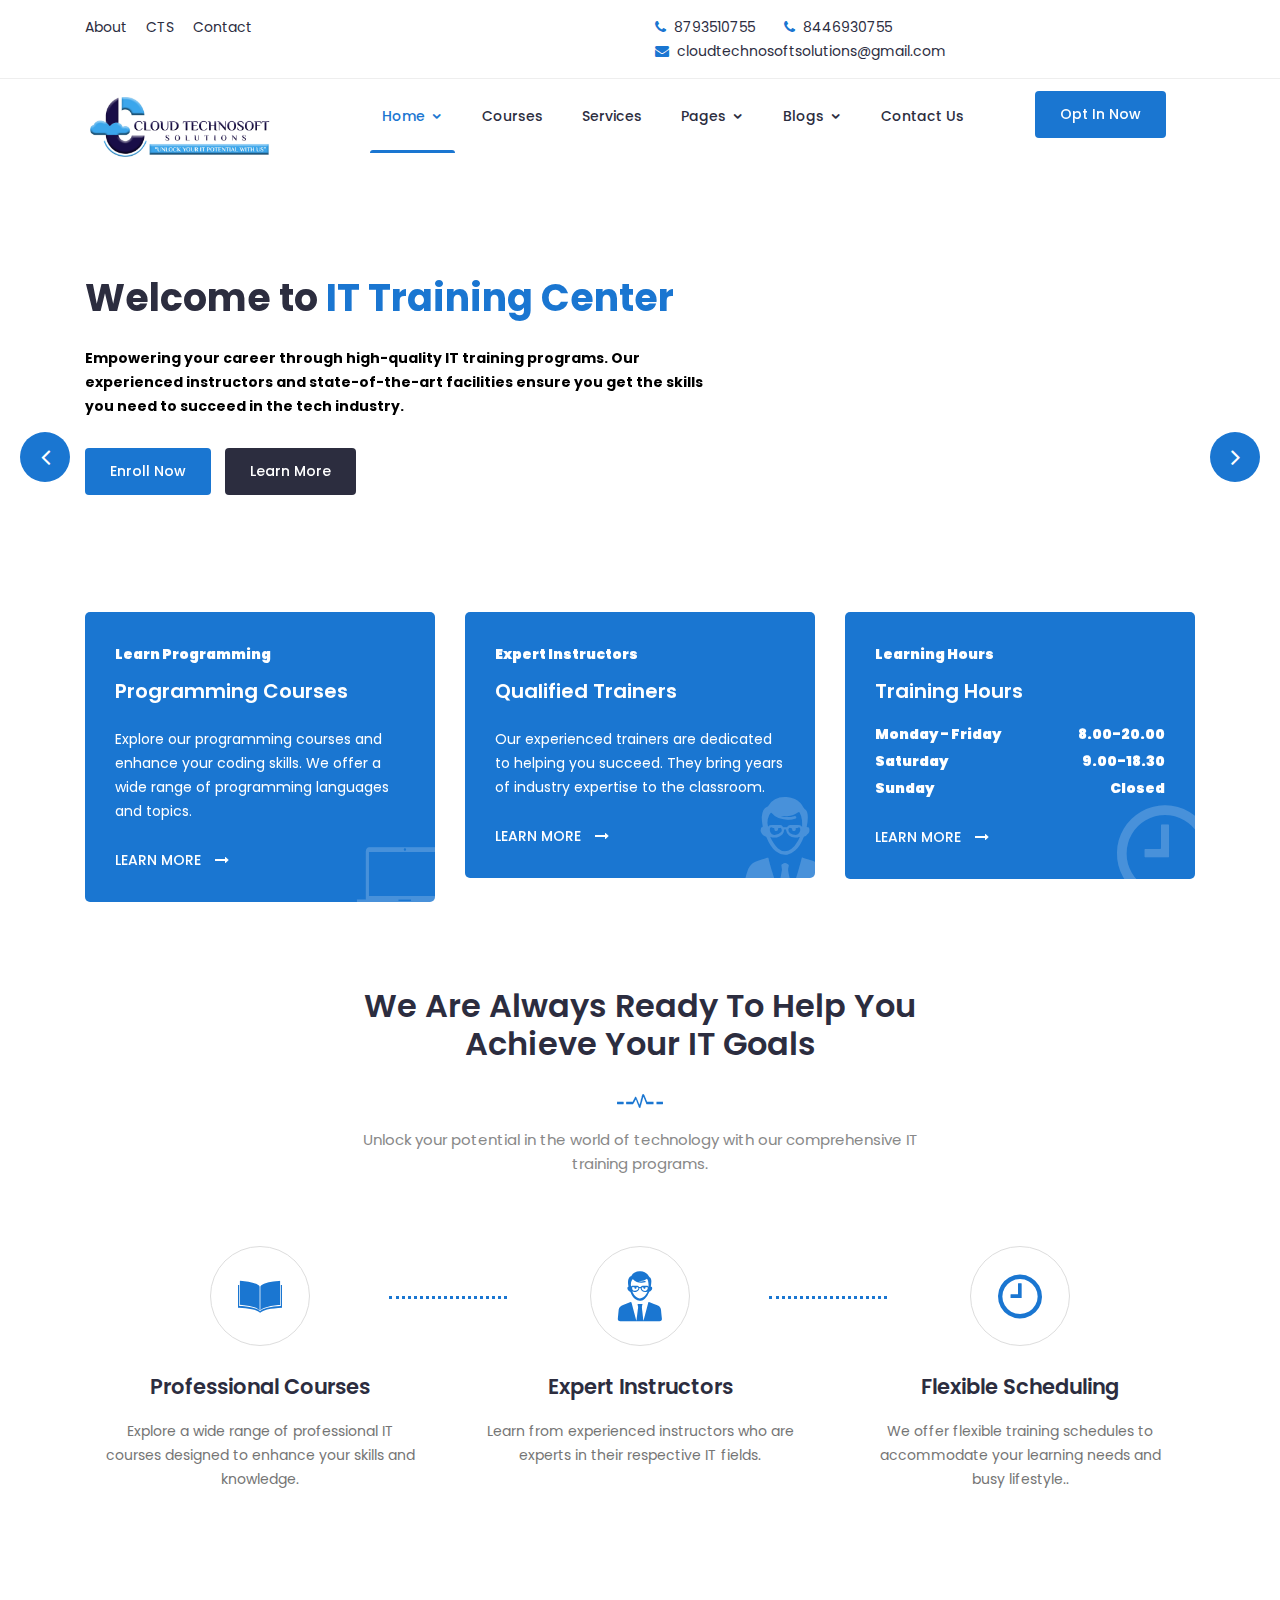
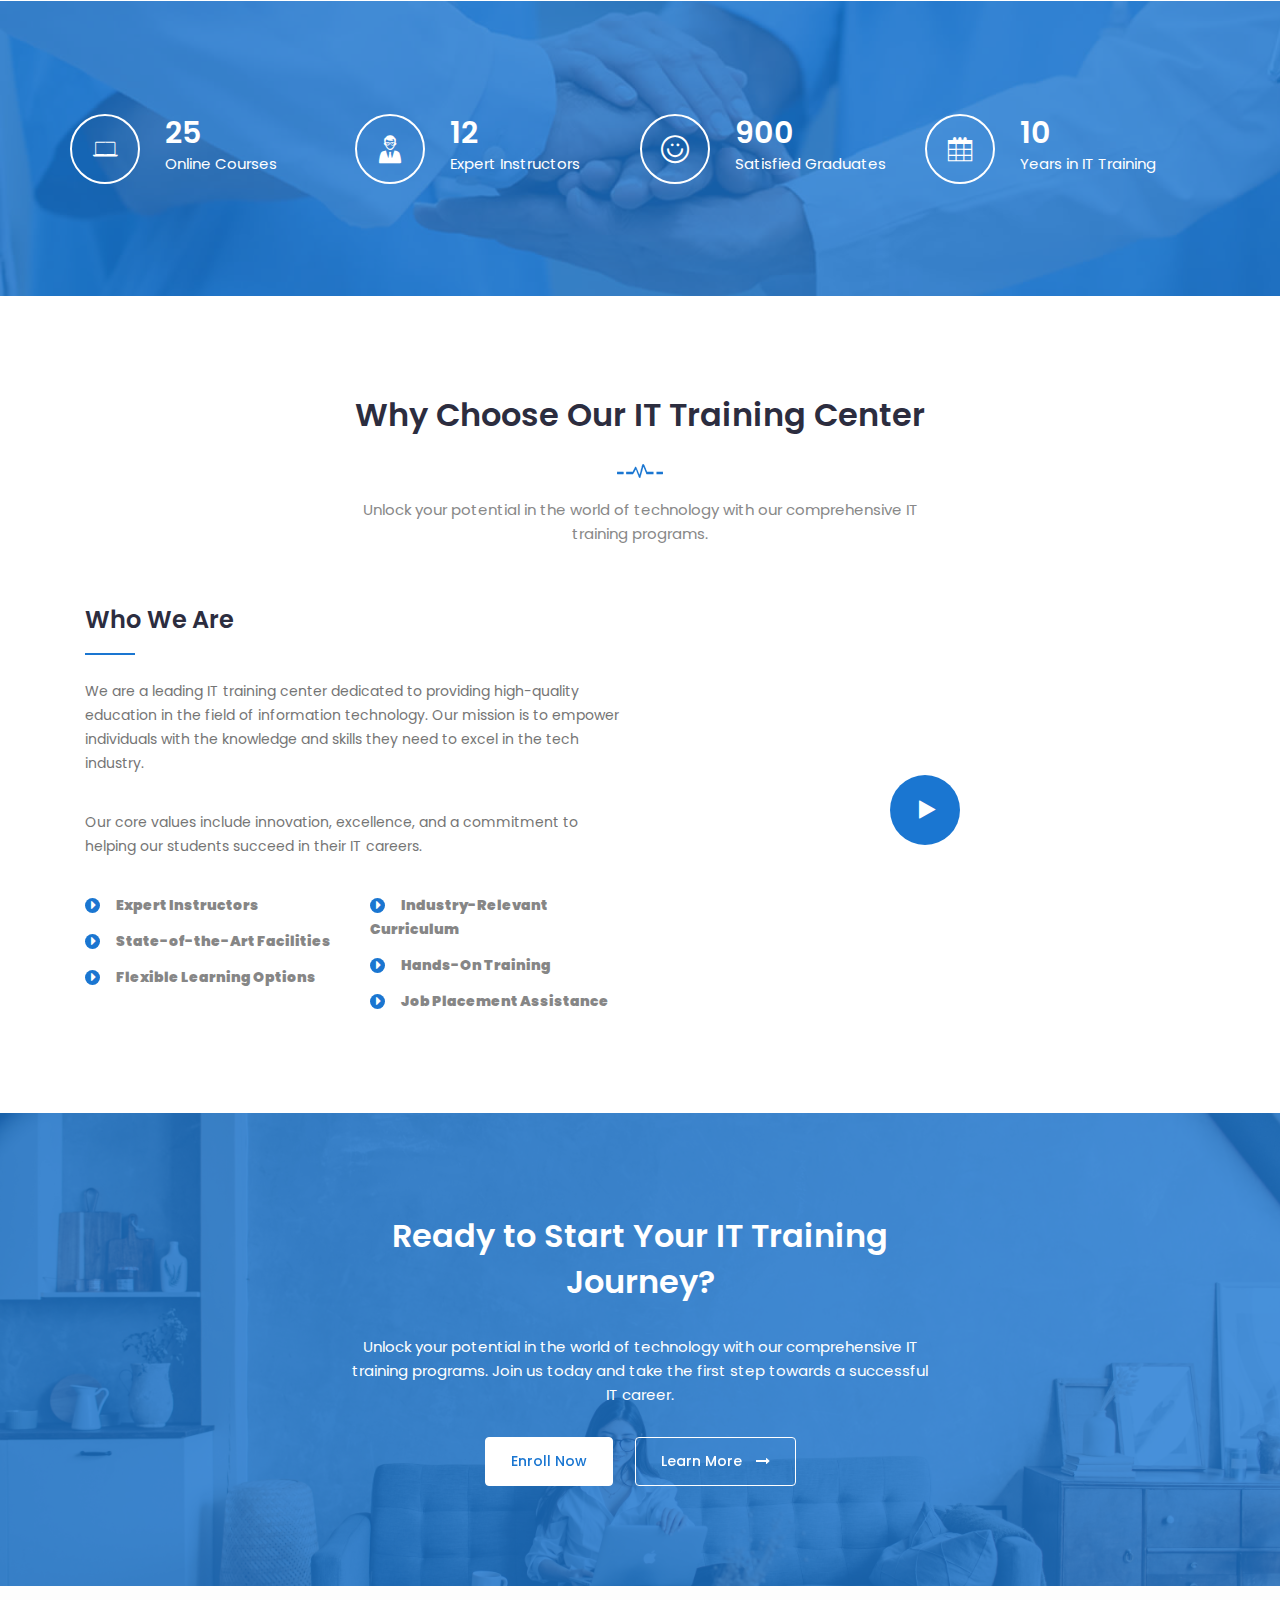
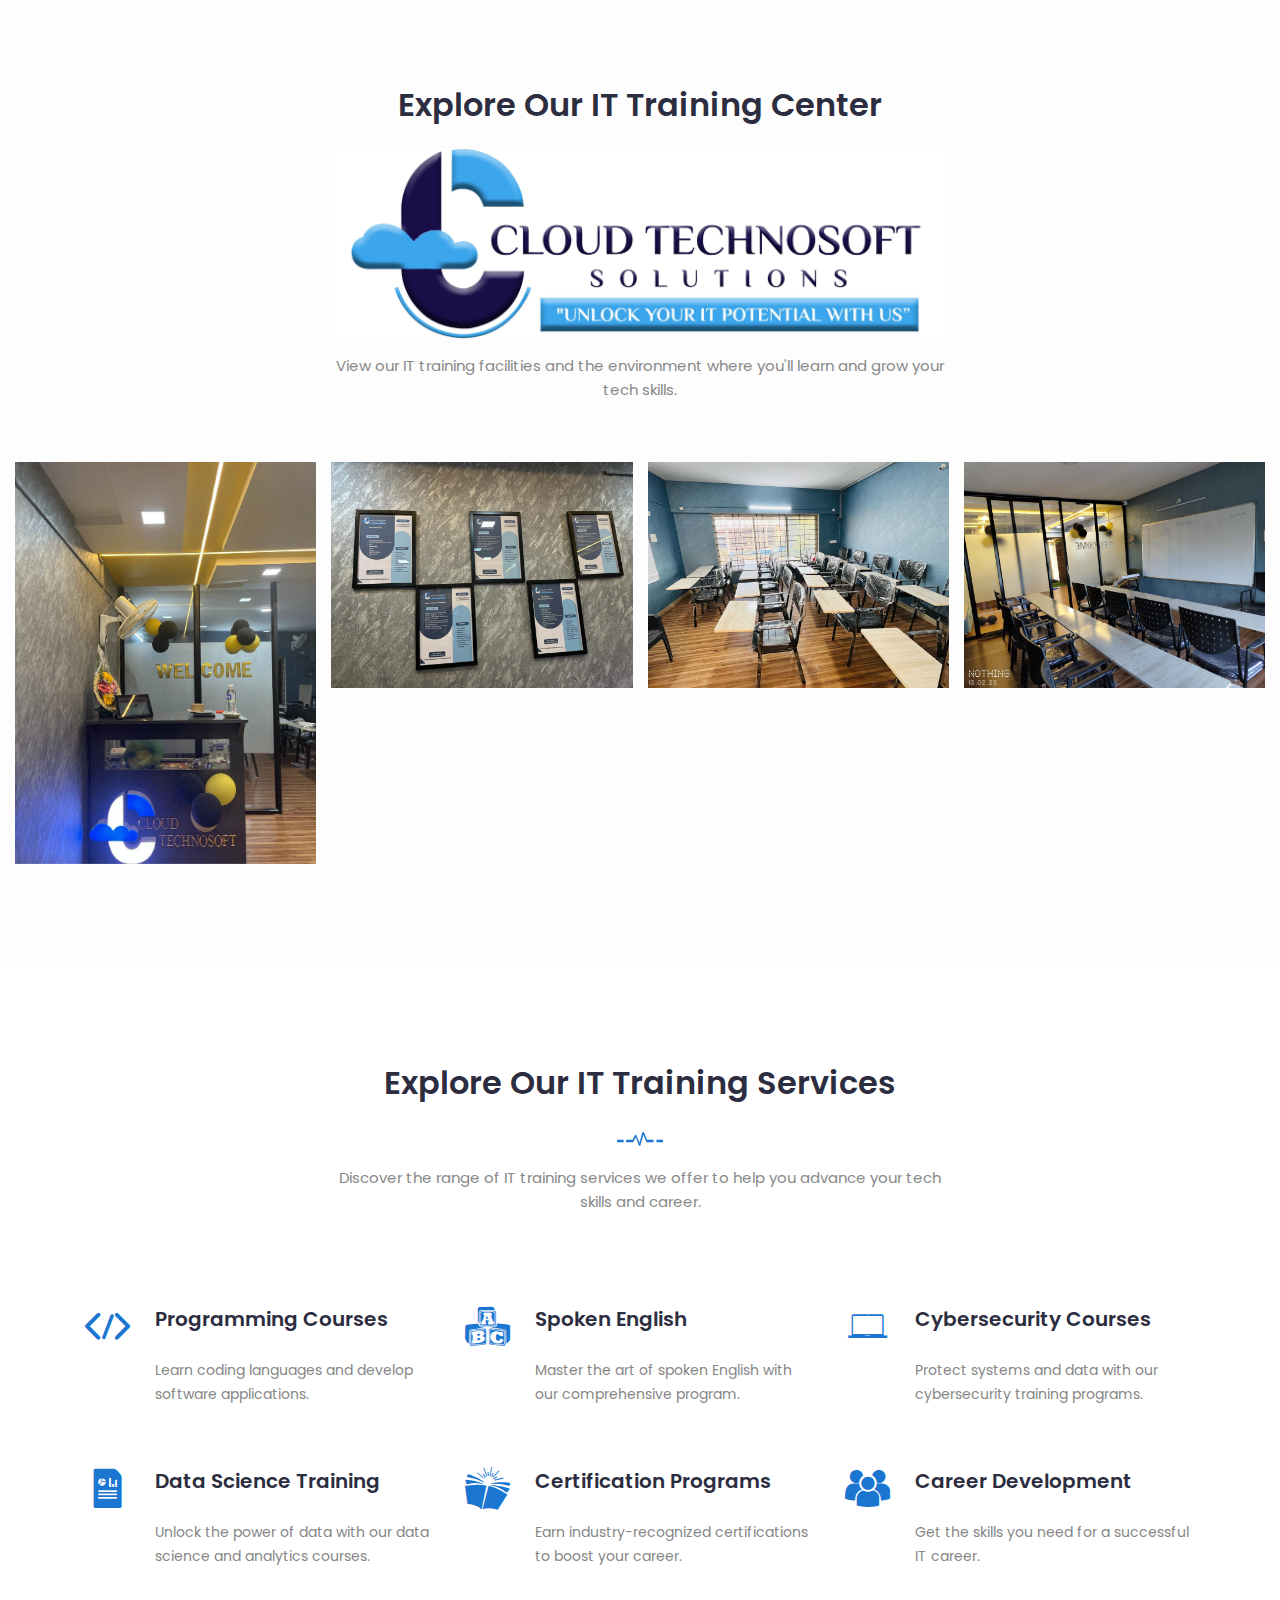
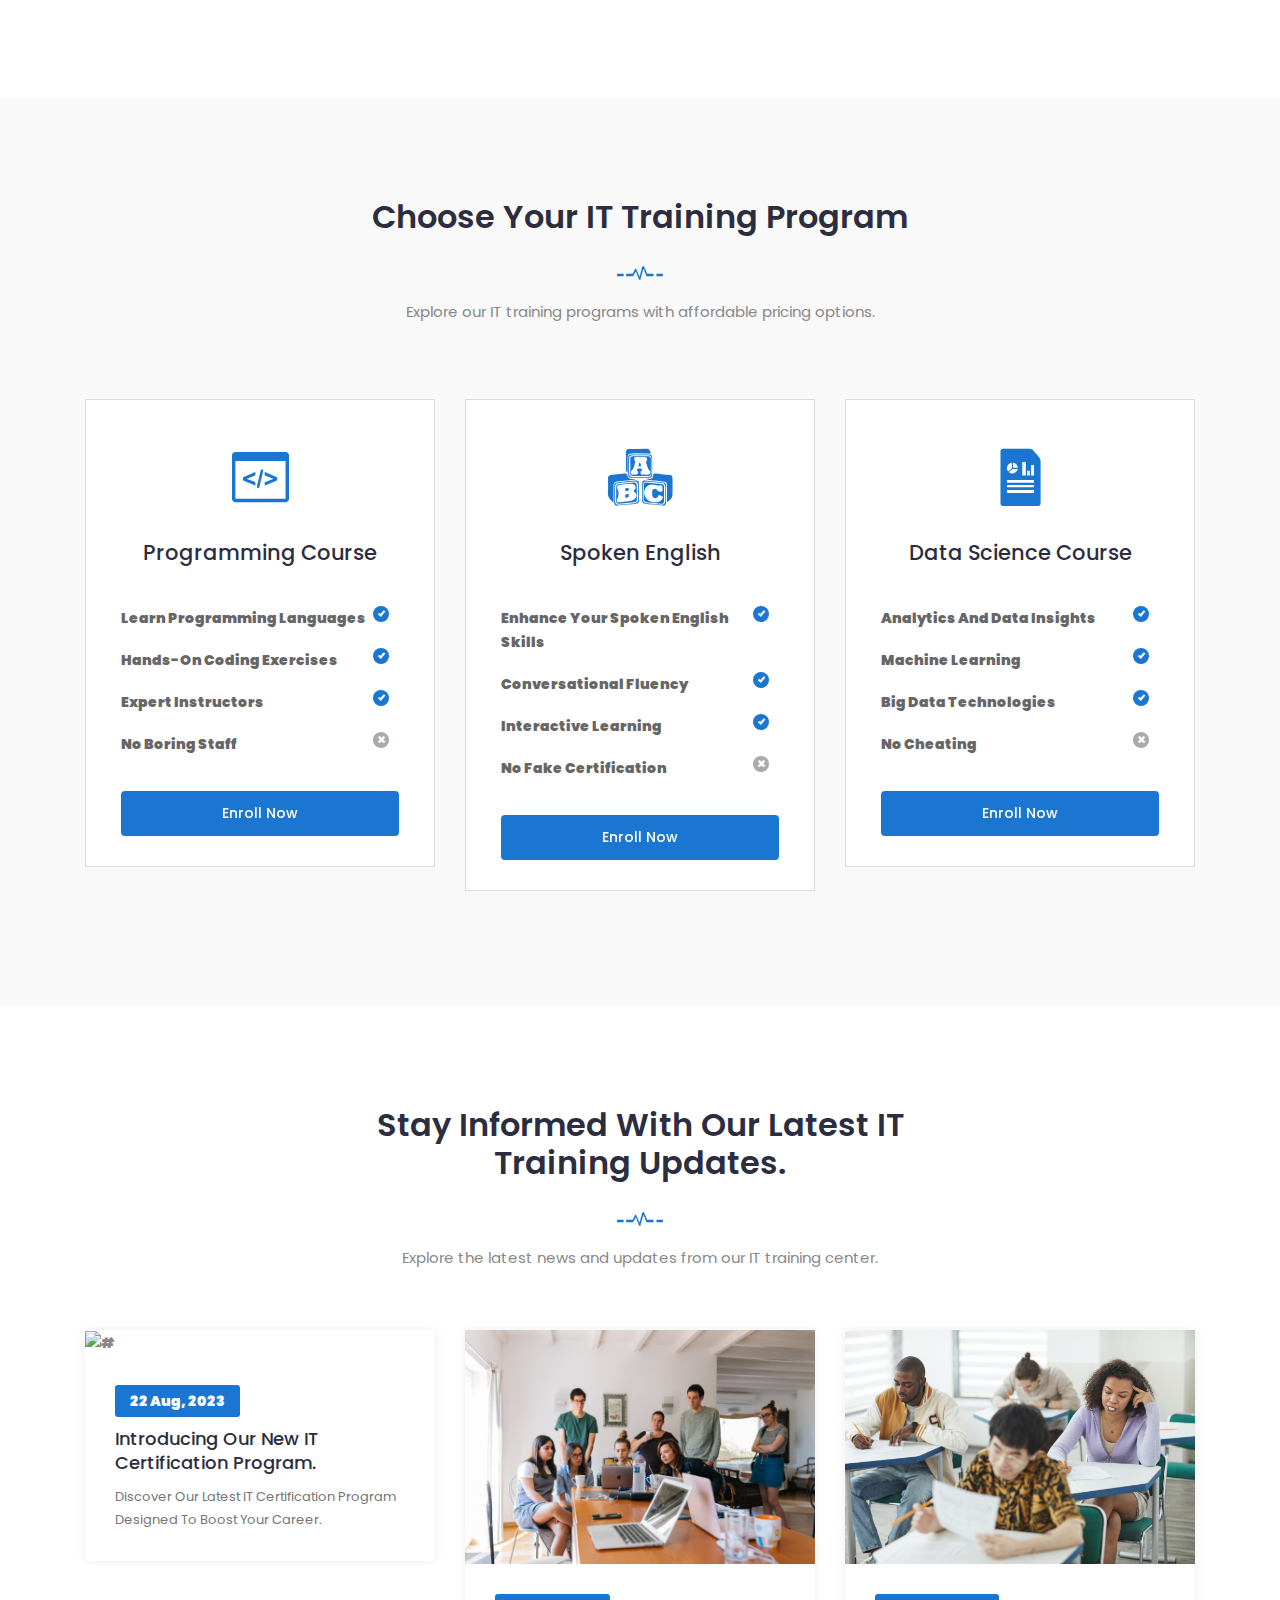
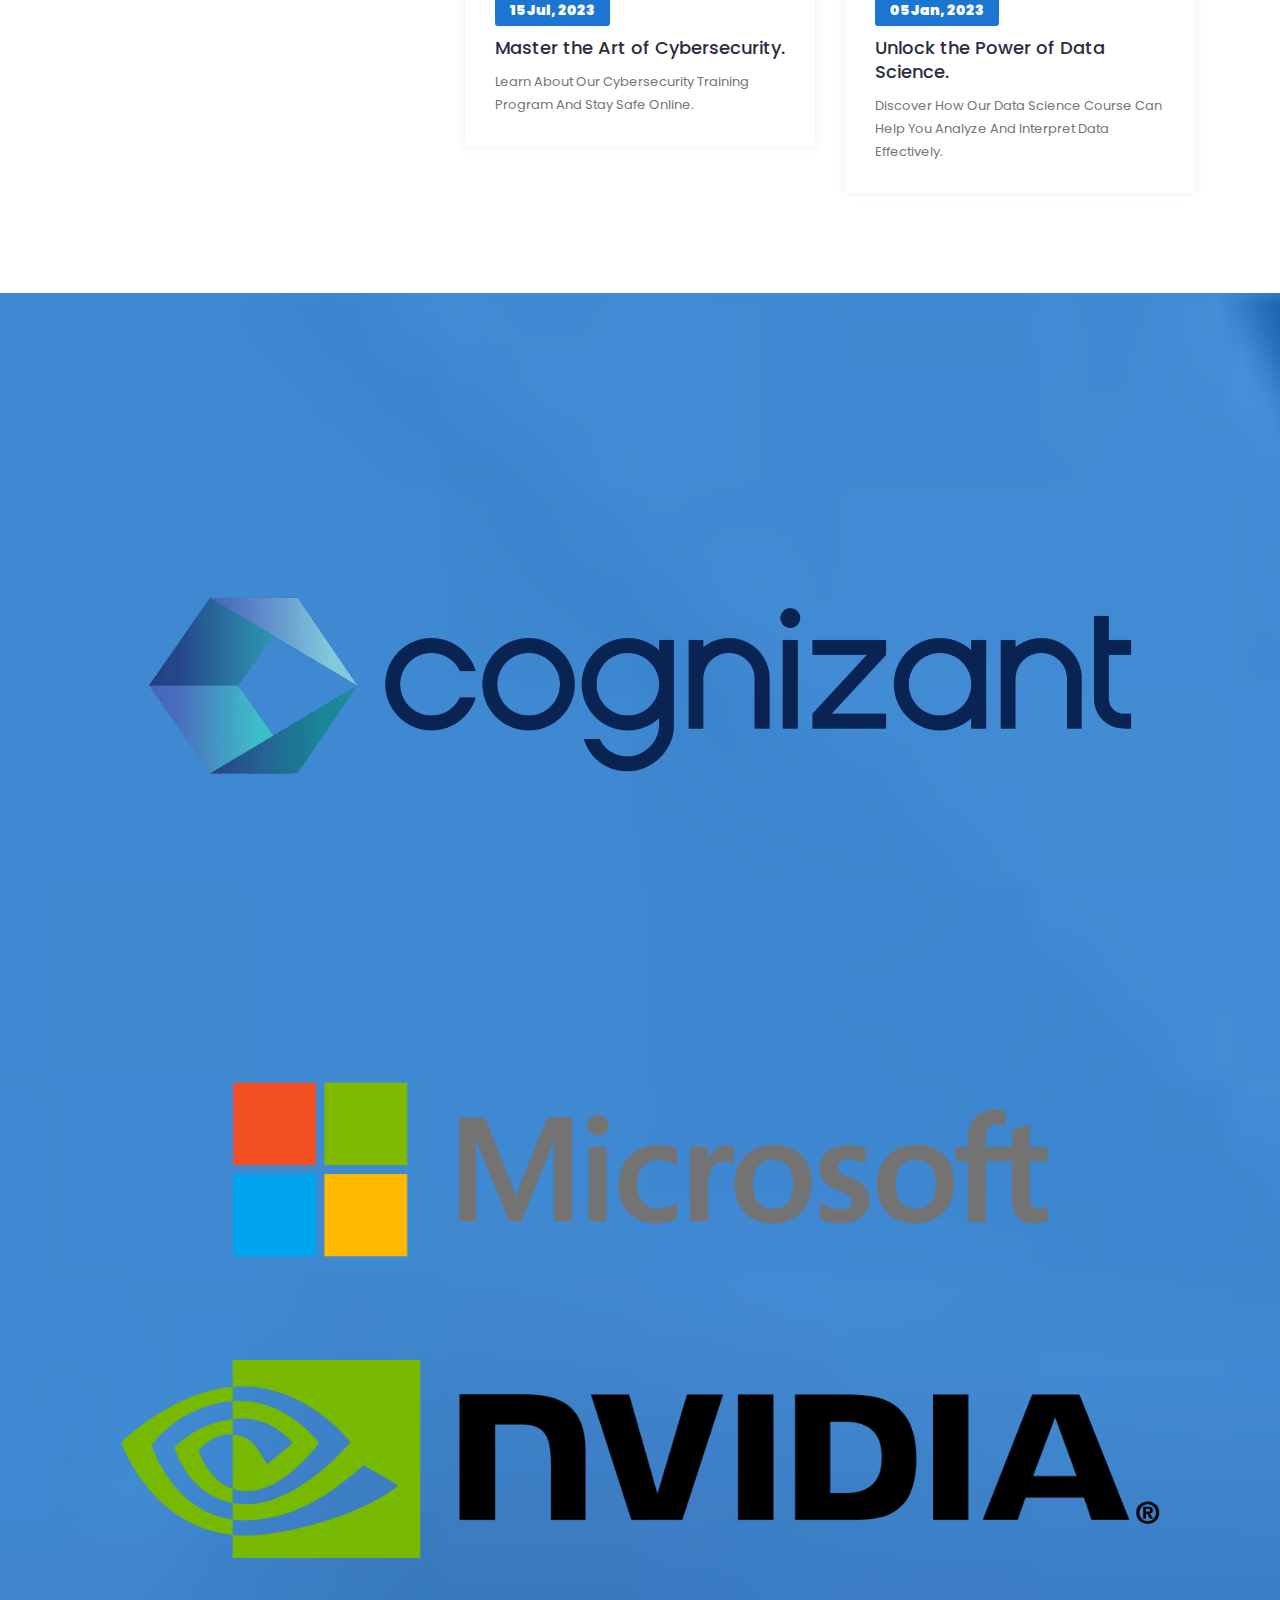
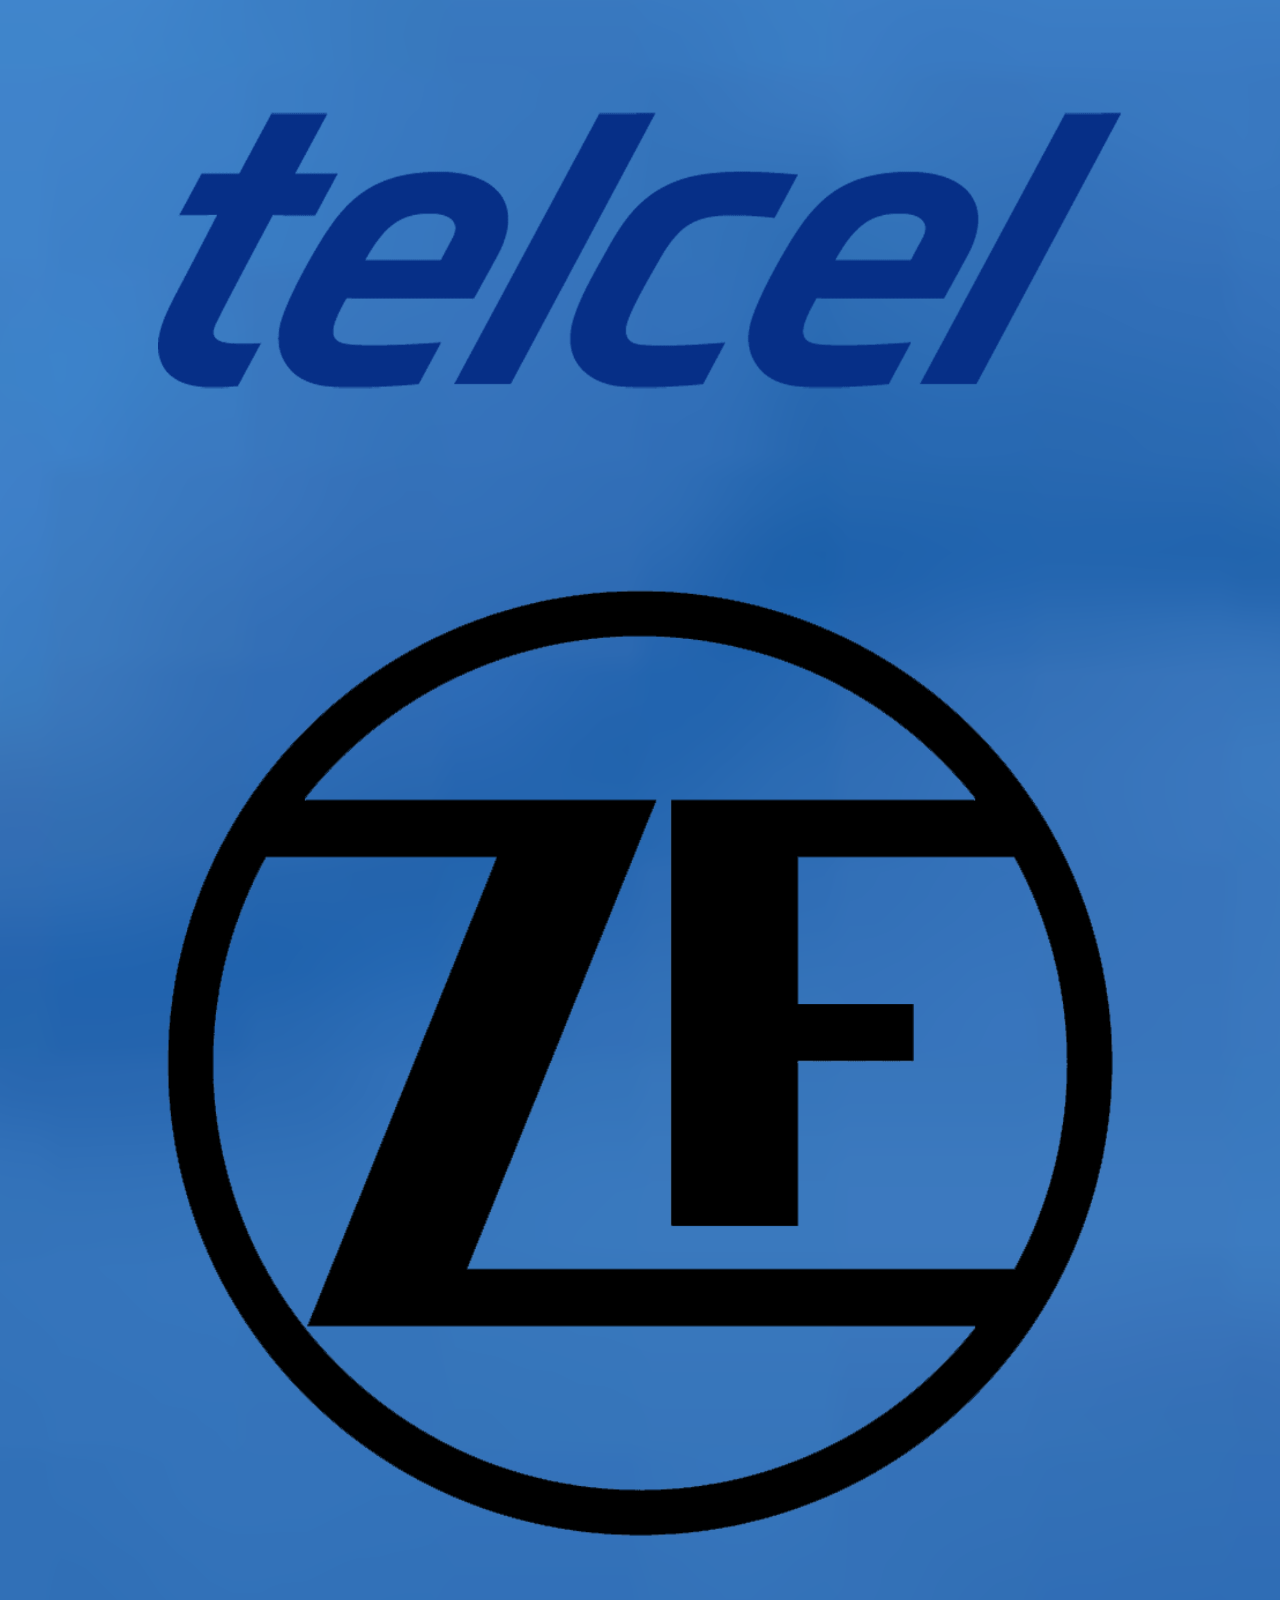
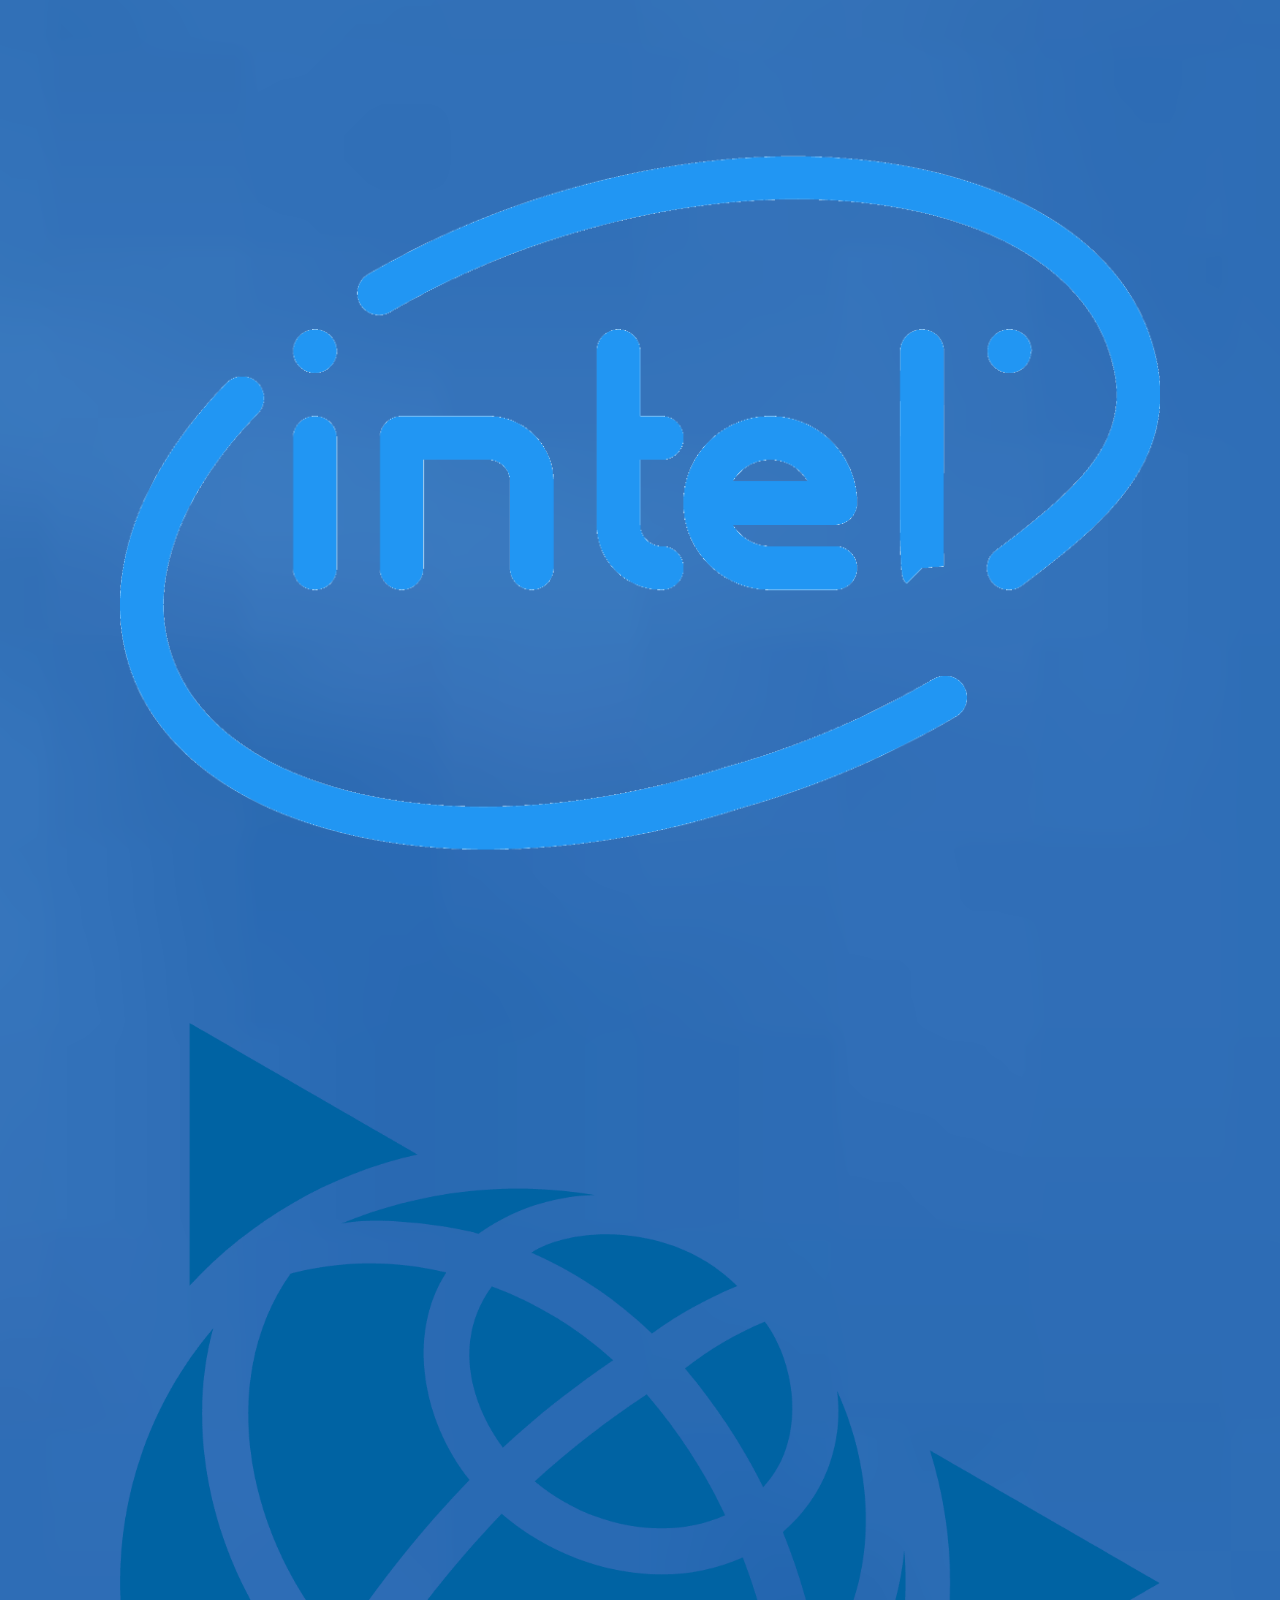
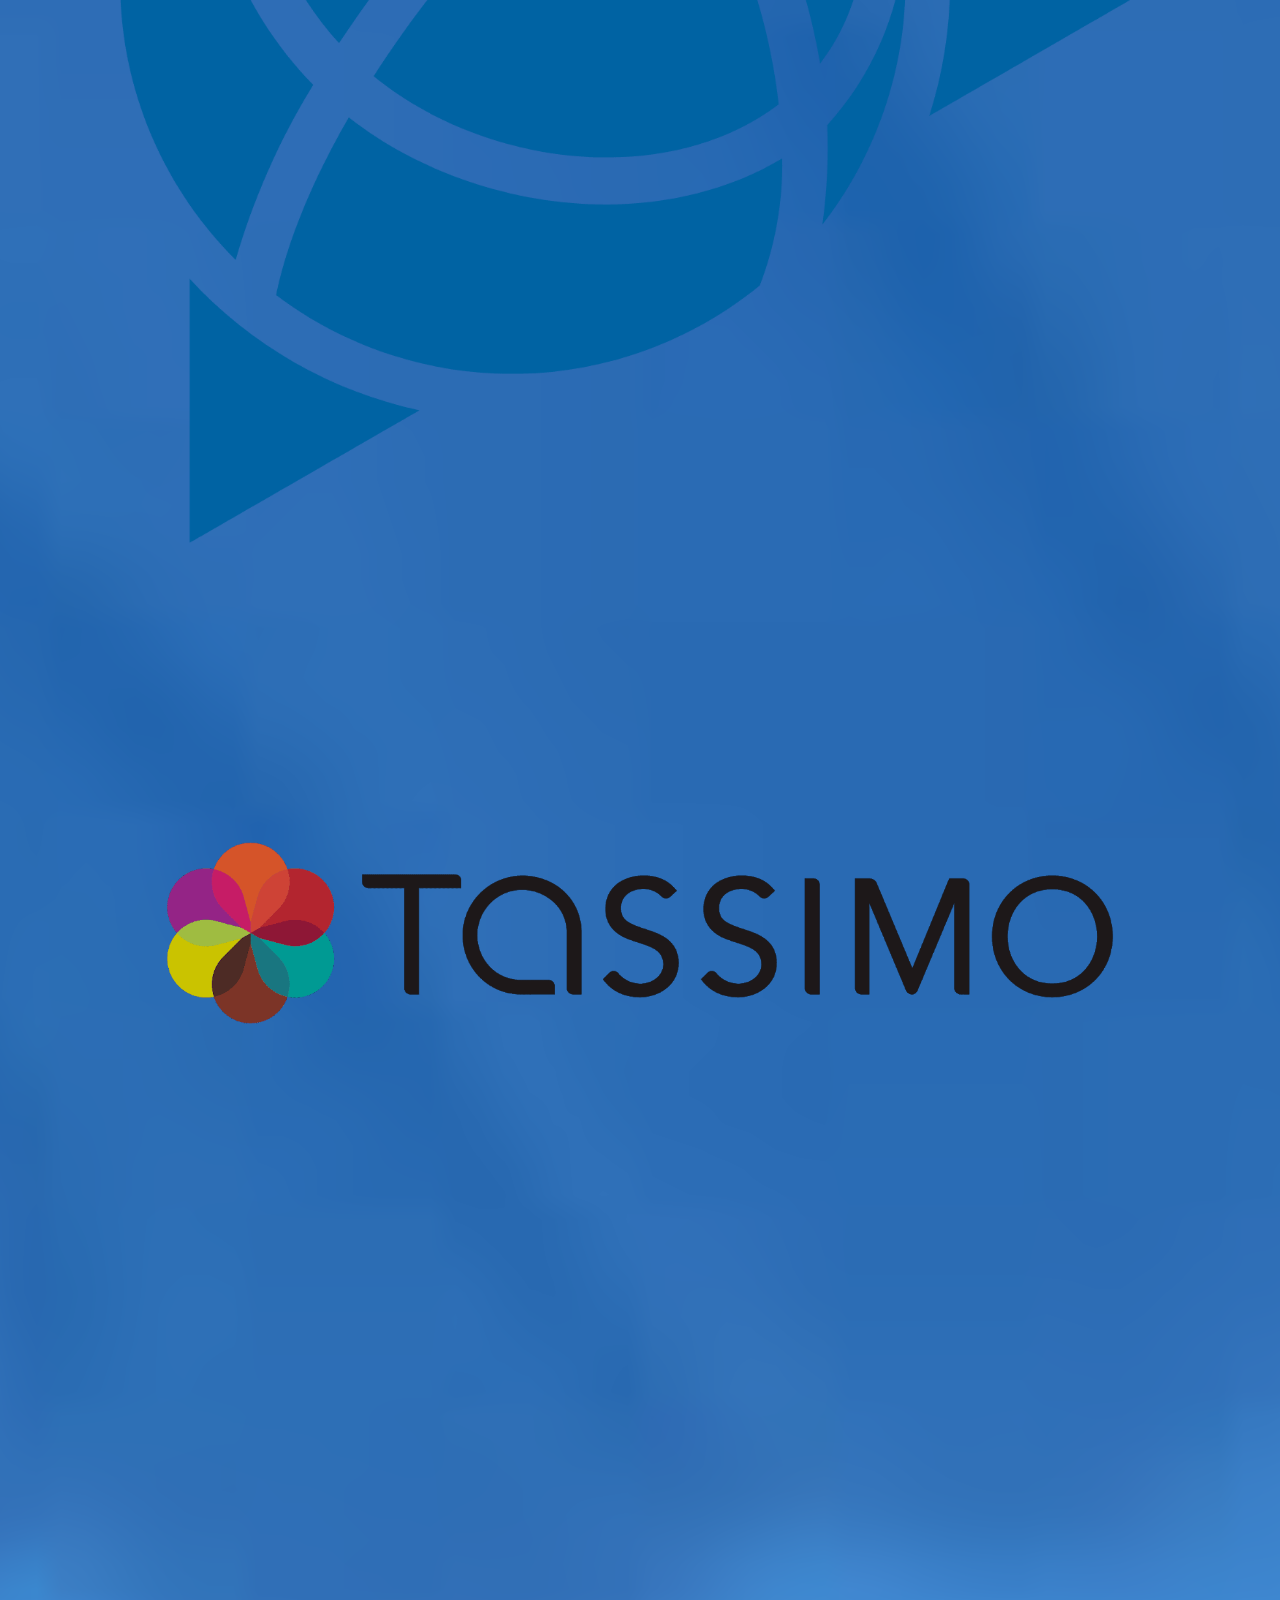
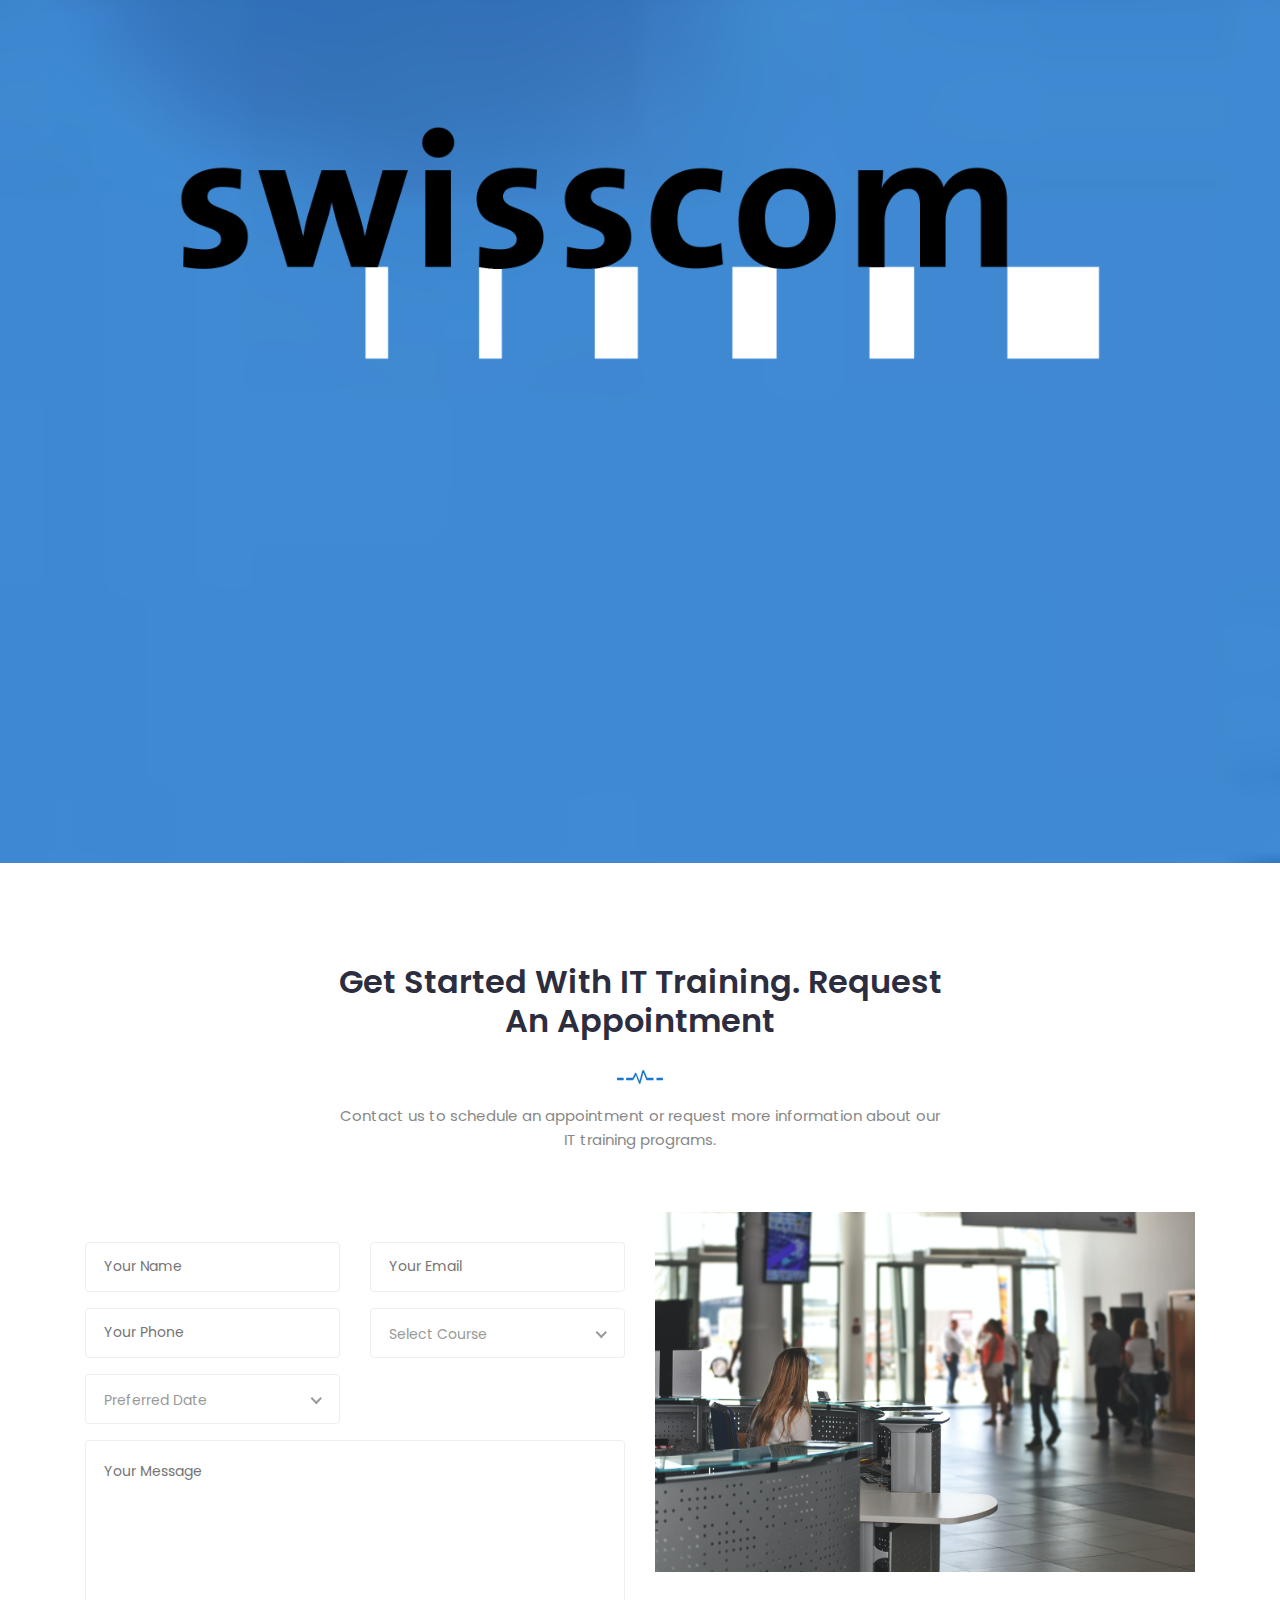
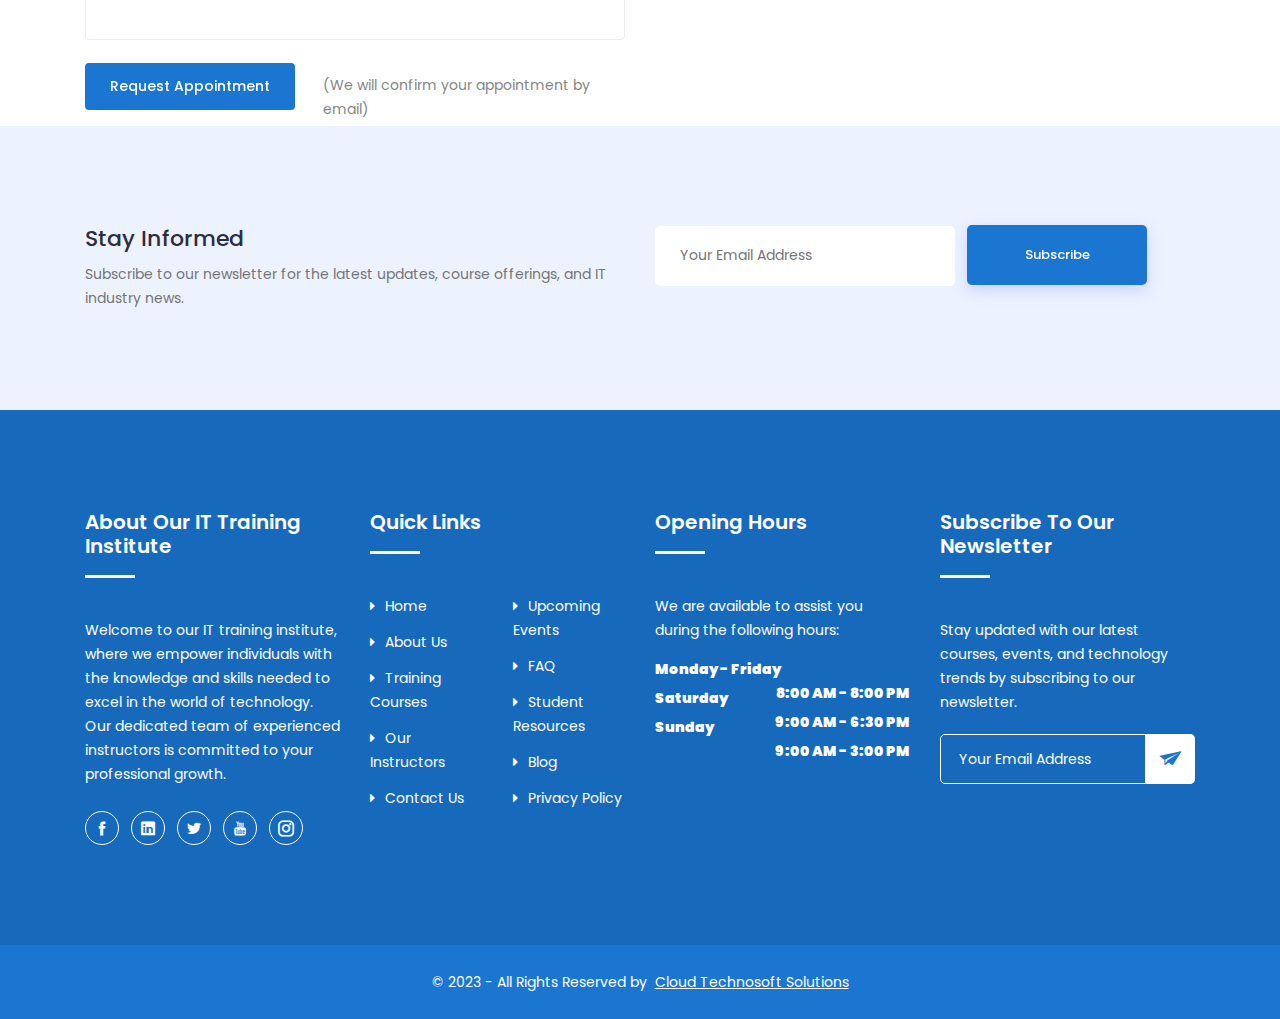
==== commit 66ec76a5: "Update index.html" ====
--- a/index.html
+++ b/index.html
@@ -44,38 +44,7 @@
 		
     </head>
     <body>
-	<!--
 	
-        <div class="preloader">
-            <div class="loader">
-                <div class="loader-outter"></div>
-                <div class="loader-inner"></div>
-
-                <div class="indicator"> 
-                    <svg width="16px" height="12px">
-                        <polyline id="back" points="1 6 4 6 6 11 10 1 12 6 15 6"></polyline>
-                        <polyline id="front" points="1 6 4 6 6 11 10 1 12 6 15 6"></polyline>
-                    </svg>
-                </div>
-            </div>
-        </div>
-      End Preloader 
-	 Get Pro Button
-		<ul class="pro-features">
-			<a class="get-pro" href="#">Get Pro</a>
-			<li class="big-title">Pro Version Available on Themeforest</li>
-			<li class="title">Pro Version Features</li>
-			<li>2+ premade home pages</li>
-			<li>20+ html pages</li>
-			<li>Color Plate With 12+ Colors</li>
-			<li>Sticky Header / Sticky Filters</li>
-			<li>Working Contact Form With Google Map</li>
-			<div class="button">
-				<a href="http://preview.themeforest.net/item/mediplus-medical-and-doctor-html-template/full_screen_preview/26665910?_ga=2.145092285.888558928.1591971968-344530658.1588061879" target="_blank" class="btn">Pro Version Demo</a>
-				<a href="https://themeforest.net/item/mediplus-medical-and-doctor-html-template/26665910" target="_blank" class="btn">Buy Pro Version</a>
-			</div>
-		</ul>
-	-->
 		<!-- Header Area -->
 		<header class="header" >
 			<!-- Topbar -->
@@ -85,9 +54,9 @@
 						<div class="col-lg-6 col-md-5 col-12">
 							<!-- Contact -->
 							<ul class="top-link">
-								<li><a href="#">About</a></li>
-								<li><a href="#">CTS</a></li>
-								<li><a href="#">Contact</a></li>
+								<li><a href="menu.html">About</a></li>
+								<li><a href="index.html">CTS</a></li>
+								<li><a href="contact.html">Contact</a></li>
 								
 							</ul>
 							<!-- End Contact -->
@@ -95,8 +64,9 @@
 						<div class="col-lg-6 col-md-7 col-12">
 							<!-- Top Contact -->
 							<ul class="top-contact">
-								<li><i class="fa fa-phone"></i>+91 9970643549</li>
-								<li><i class="fa fa-envelope"></i><a href="mailto:support@yourmail.com">siddheshj039.com</a></li>
+								<li><i class="fa fa-phone"></i>8793510755 </li>
+                                <li><i class="fa fa-phone"></i>8446930755 </li>
+                                <li><i class="fa fa-envelope"></i><a href="mailto:support@yourmail.com">cloudtechnosoftsolutions@gmail.com</a></li>
 							</ul>
 							<!-- End Top Contact -->
 						</div>
@@ -112,8 +82,9 @@
 							<div class="col-lg-3 col-md-3 col-12">
 								<!-- Start Logo -->
 								<div class="logo">
-									<a href="index.html"><img src="img/dml.jpg" alt="#"></a>
-								</div>
+                                    <a href="index.html"><img class="mobile-logo" style="height: 60px;" src="img/dml.jpg" alt="#"></a>
+                                </div>
+                                
 								<!-- End Logo -->
 								<!-- Mobile Nav -->
 								<div class="mobile-nav"></div>
@@ -149,7 +120,7 @@
 							</div>
 							<div class="col-lg-2 col-12">
 								<div class="get-quote">
-									<a href="appointment.html" class="btn">Opt in now</a>
+									<a href="contact.html" class="btn">Opt in now</a>
 								</div>
 							</div>
 						</div>
@@ -936,11 +907,11 @@
                         <p>Welcome to our IT training institute, where we empower individuals with the knowledge and skills needed to excel in the world of technology. Our dedicated team of experienced instructors is committed to your professional growth.</p>
                         <!-- Social -->
                         <ul class="social">
-                            <li><a href="#"><i class="icofont-facebook"></i></a></li>
-                            <li><a href="#"><i class="icofont-linkedin"></i></a></li>
-                            <li><a href="#"><i class="icofont-twitter"></i></a></li>
+                            <li><a href="https://www.facebook.com/cloudtechnosoftsolutions"><i class="icofont-facebook"></i></a></li>
+                            <li><a href="https://www.linkedin.com/company/93253670/admin/"><i class="icofont-linkedin"></i></a></li>
+                            <li><a href="https://twitter.com/CloudTechn26926"><i class="icofont-twitter"></i></a></li>
                             <li><a href="#"><i class="icofont-youtube"></i></a></li>
-                            <li><a href="#"><i class="icofont-instagram"></i></a></li>
+                            <li><a href="https://instagram.com/cloudtechnosoftsolutions?igshid=MzRlODBiNWFlZA=="><i class="icofont-instagram"></i></a></li>
                         </ul>
                         <!-- End Social -->
                     </div>
@@ -951,11 +922,11 @@
                         <div class="row">
                             <div class="col-lg-6 col-md-6 col-12">
                                 <ul>
-                                    <li><a href="#"><i class="fa fa-caret-right" aria-hidden="true"></i>Home</a></li>
-                                    <li><a href="#"><i class="fa fa-caret-right" aria-hidden="true"></i>About Us</a></li>
-                                    <li><a href="#"><i class="fa fa-caret-right" aria-hidden="true"></i>Training Courses</a></li>
+                                    <li><a href="index.html"><i class="fa fa-caret-right" aria-hidden="true"></i>Home</a></li>
+                                    <li><a href="index.html"><i class="fa fa-caret-right" aria-hidden="true"></i>About Us</a></li>
+                                    <li><a href="menu.html"><i class="fa fa-caret-right" aria-hidden="true"></i>Training Courses</a></li>
                                     <li><a href="#"><i class="fa fa-caret-right" aria-hidden="true"></i>Our Instructors</a></li>
-                                    <li><a href="#"><i class="fa fa-caret-right" aria-hidden="true"></i>Contact Us</a></li>
+                                    <li><a href="contact.html"><i class="fa fa-caret-right" aria-hidden="true"></i>Contact Us</a></li>
                                 </ul>
                             </div>
                             <div class="col-lg-6 col-md-6 col-12">
@@ -963,8 +934,8 @@
                                     <li><a href="#"><i class="fa fa-caret-right" aria-hidden="true"></i>Upcoming Events</a></li>
                                     <li><a href="#"><i class="fa fa-caret-right" aria-hidden="true"></i>FAQ</a></li>
                                     <li><a href="#"><i class="fa fa-caret-right" aria-hidden="true"></i>Student Resources</a></li>
-                                    <li><a href="#"><i class="fa fa-caret-right" aria-hidden="true"></i>Blog</a></li>
-                                    <li><a href="#"><i class="fa fa-caret-right" aria-hidden="true"></i>Privacy Policy</a></li>
+                                    <li><a href="blog-single.html"><i class="fa fa-caret-right" aria-hidden="true"></i>Blog</a></li>
+                                    <li><a href="contact.html"><i class="fa fa-caret-right" aria-hidden="true"></i>Privacy Policy</a></li>
                                 </ul>
                             </div>
                         </div>
@@ -1054,4 +1025,4 @@
 		<!-- Main JS -->
 		<script src="js/main.js"></script>
     </body>
-</html>+</html>
